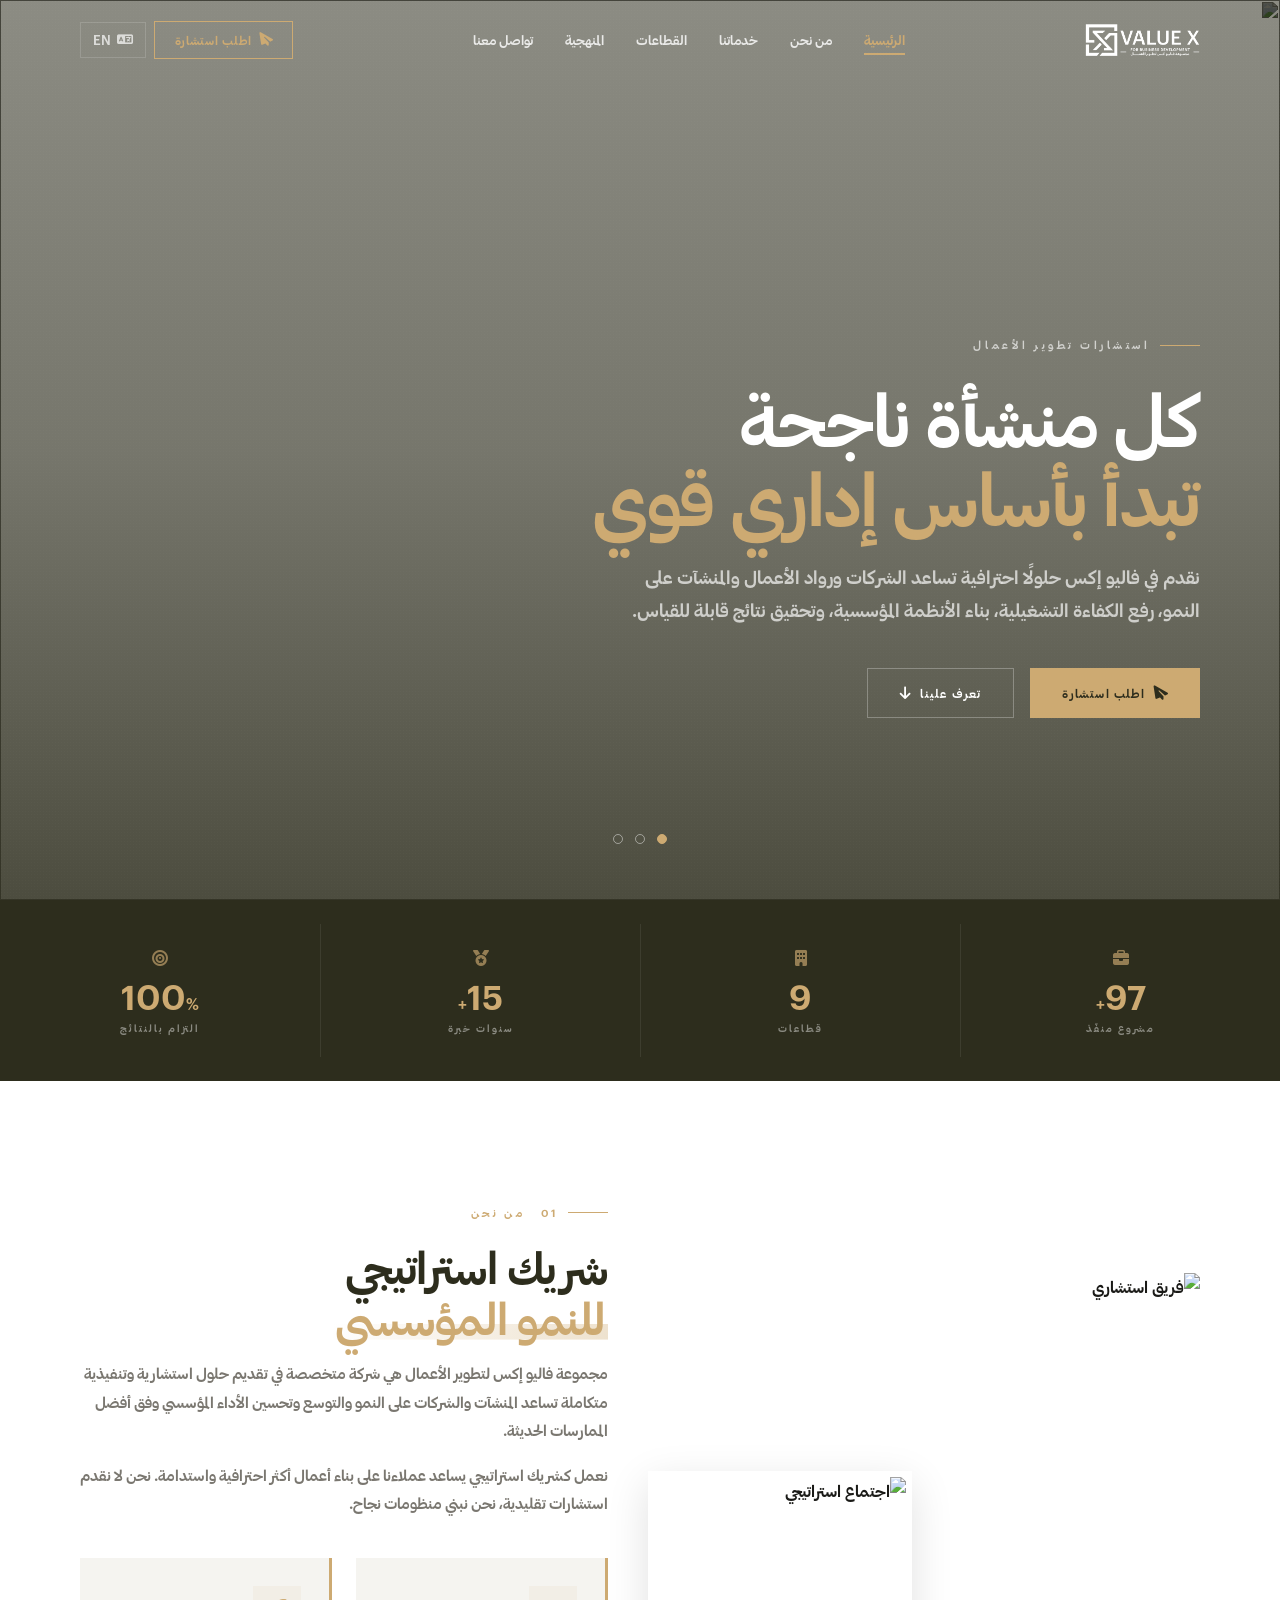
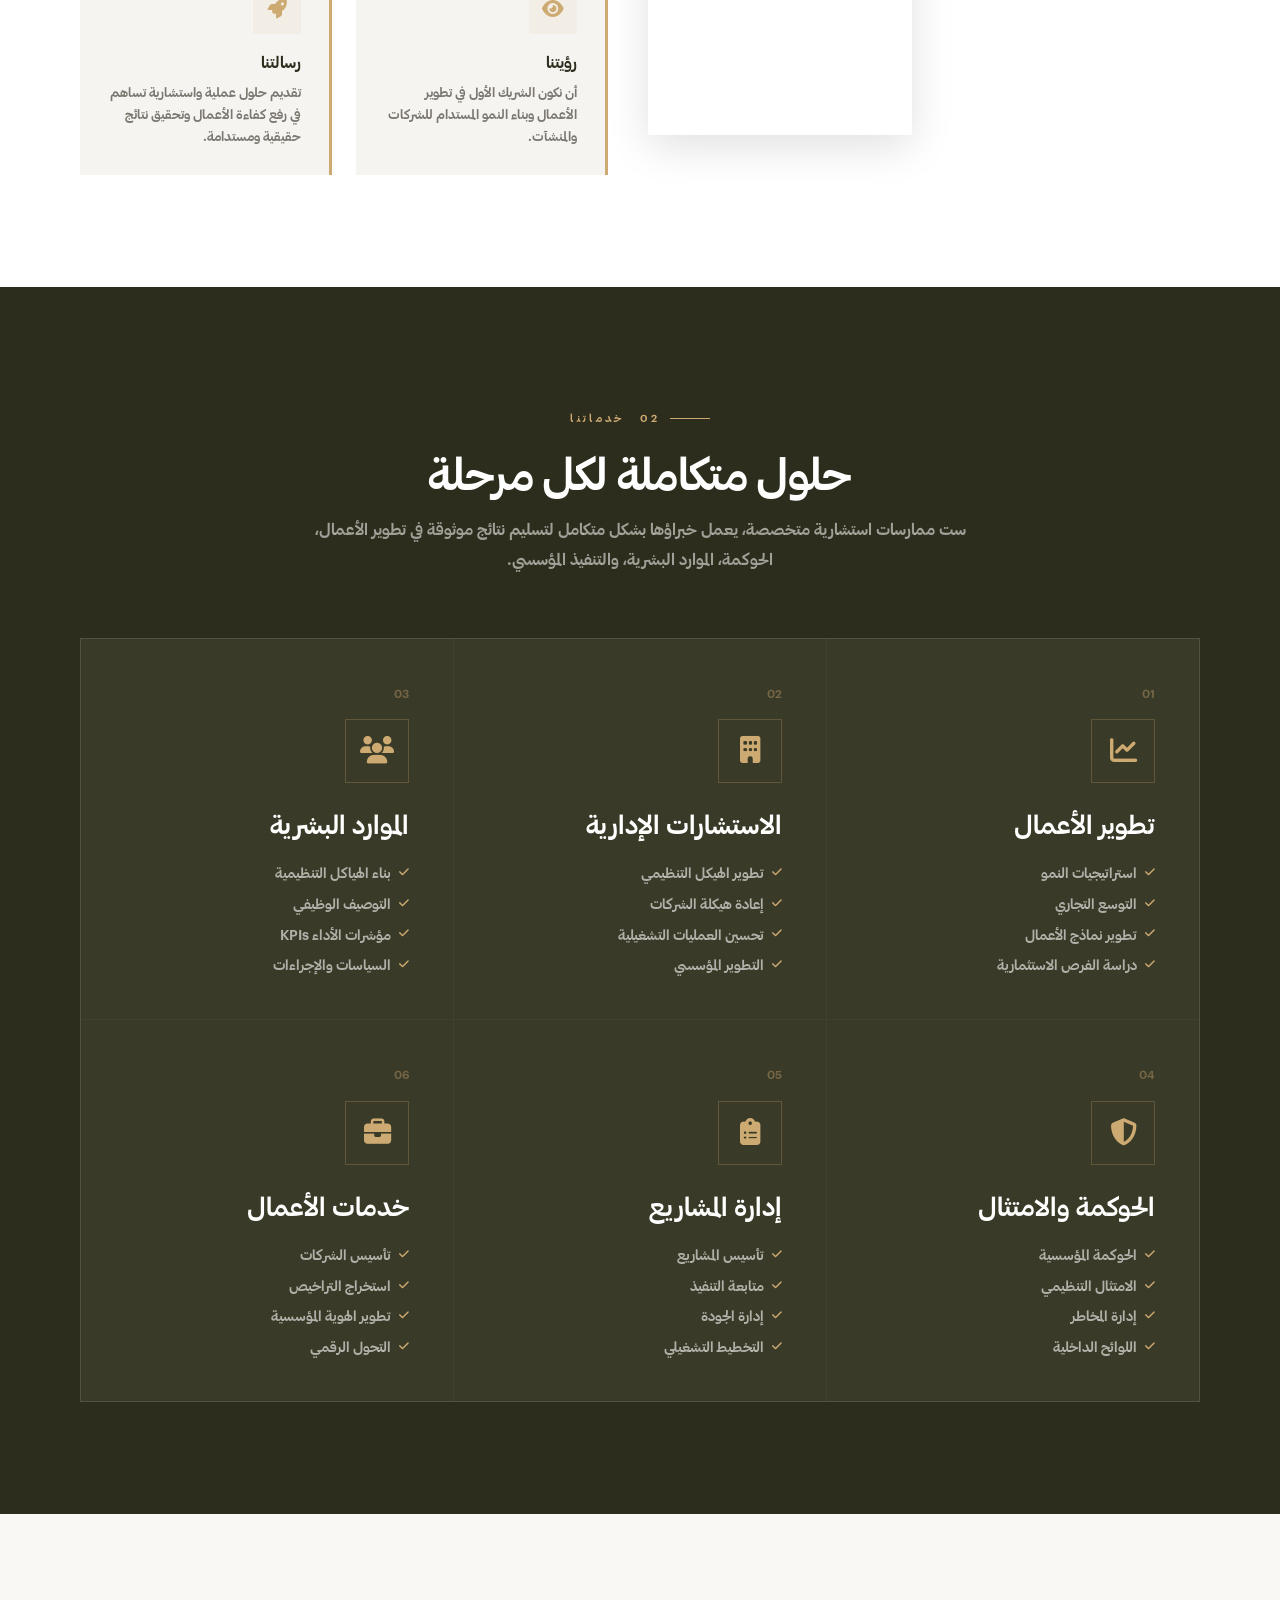
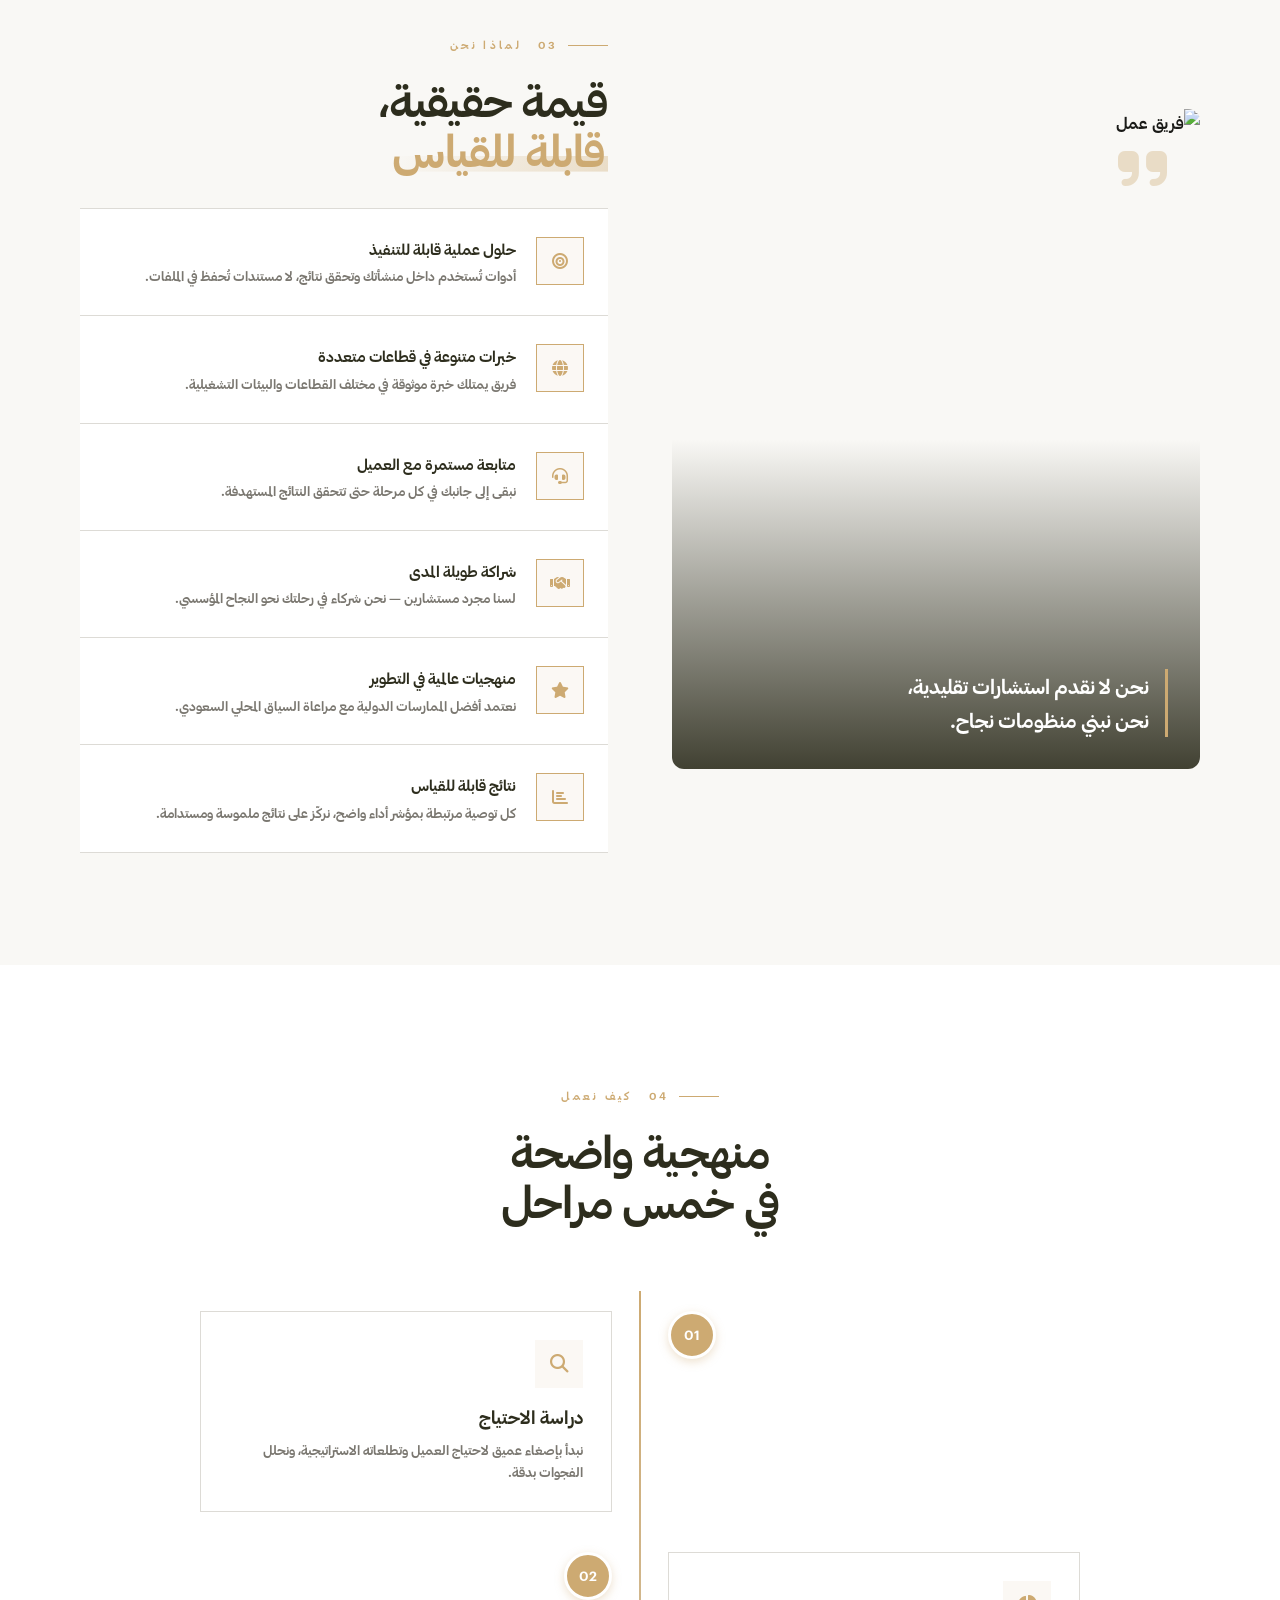
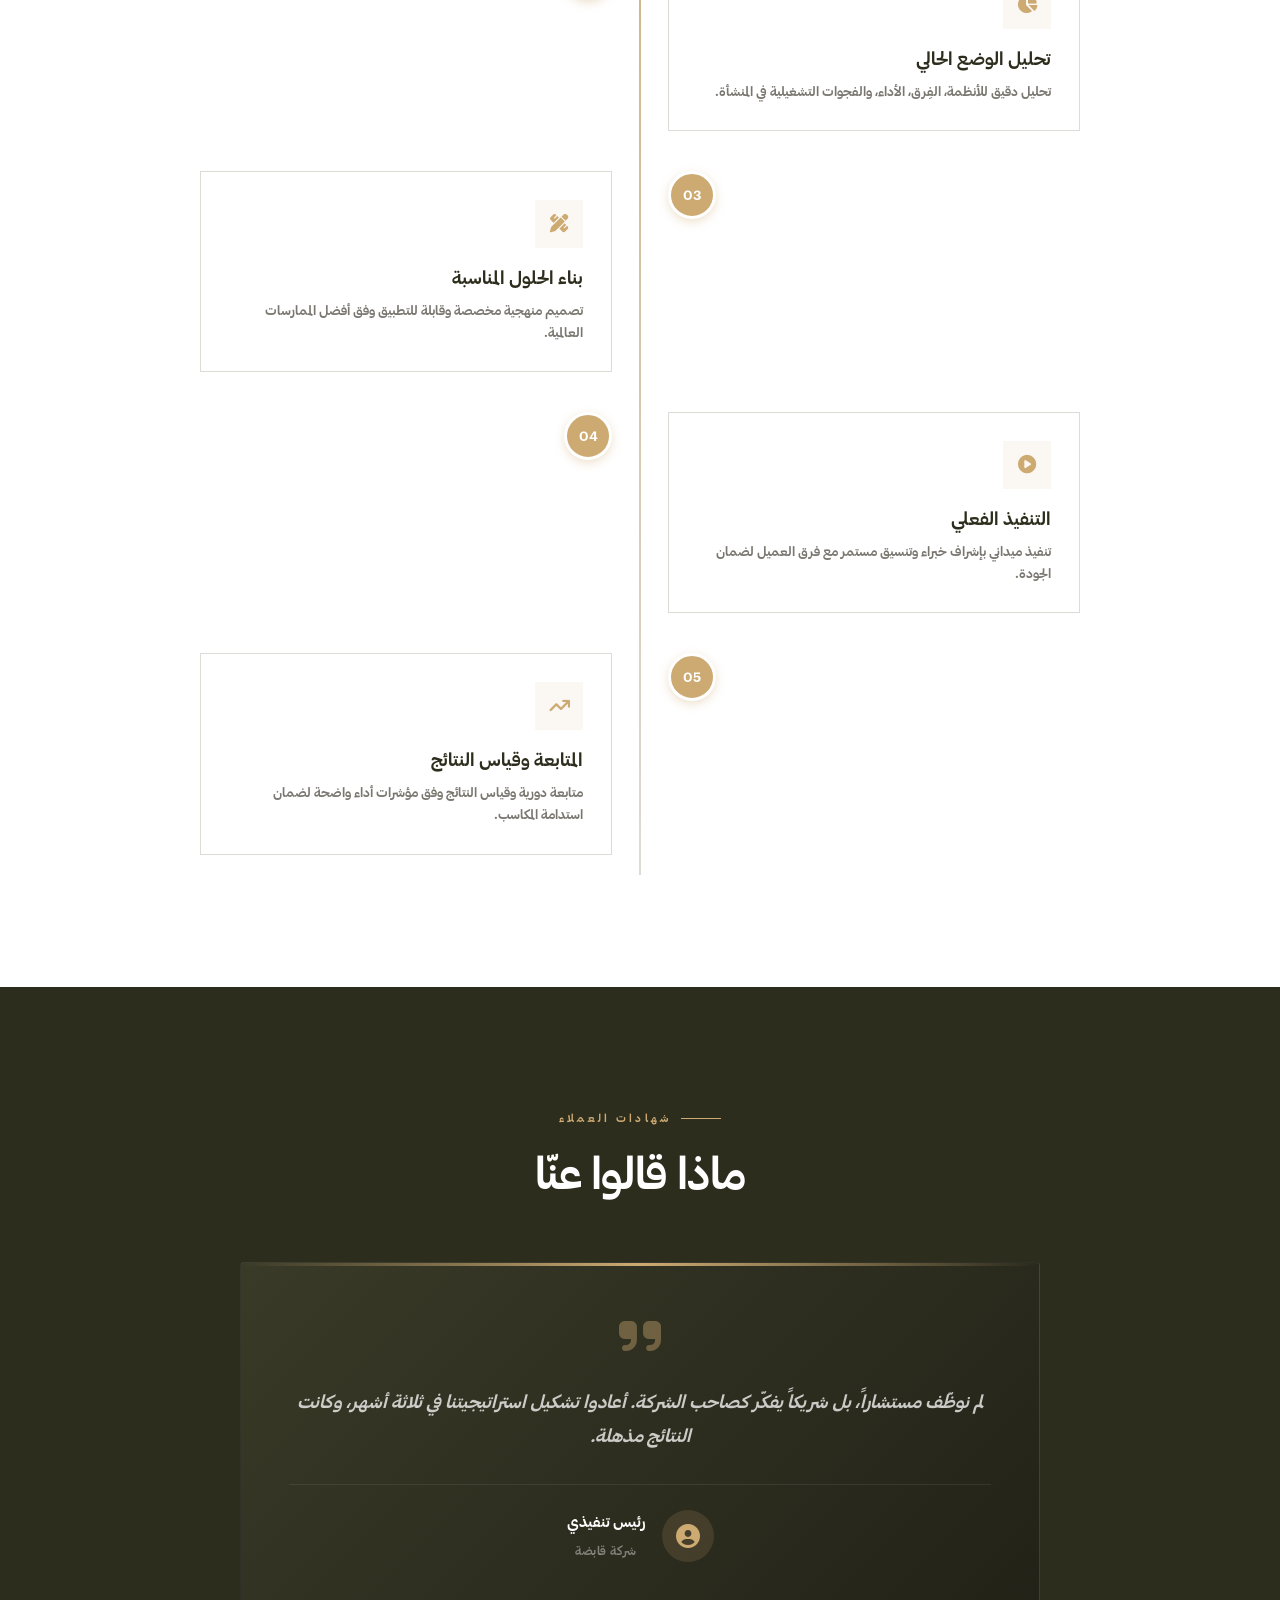
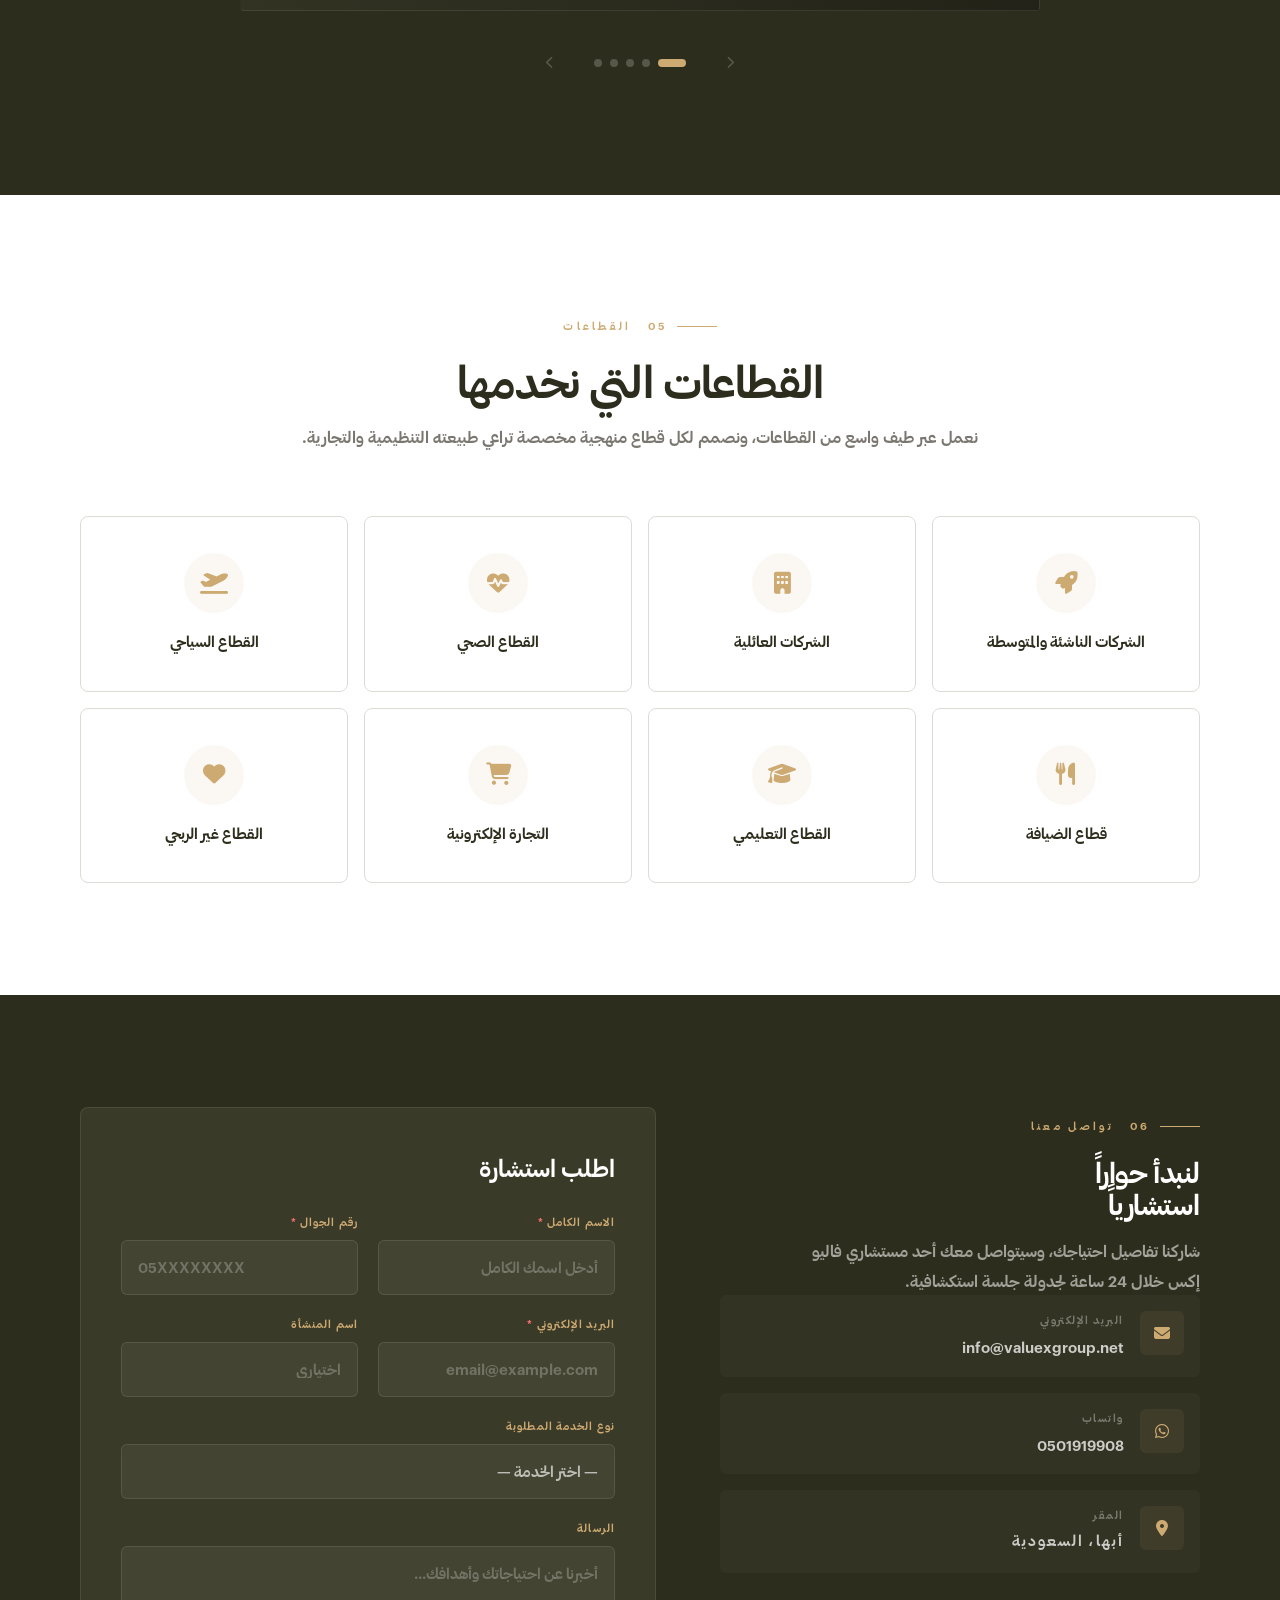
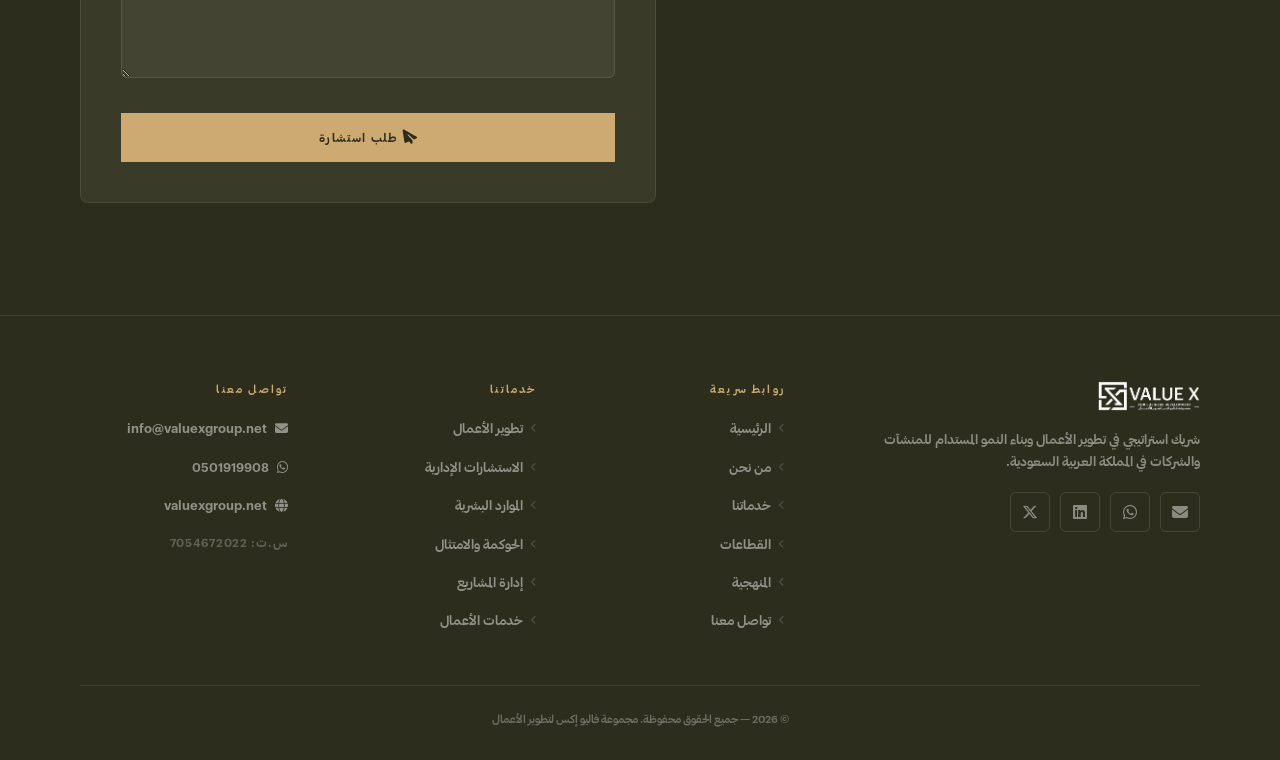
==== ar/index.html @ 78b797ca "Improve footer UI and update contact address to Abha" ====
<!DOCTYPE html>
<html lang="ar" dir="rtl">
<head>
  <meta charset="UTF-8" />
  <meta name="viewport" content="width=device-width, initial-scale=1.0" />
  <title>مجموعة فاليو إكس لتطوير الأعمال | VALUE X GROUP</title>
  <meta name="description" content="مجموعة فاليو إكس لتطوير الأعمال — شريك استراتيجي في تطوير الأعمال وبناء النمو المستدام للمنشآت والشركات في المملكة العربية السعودية." />

  <!-- Adobe Fonts — Graphik Arabic (استبدل بالرابط الخاص بك من fonts.adobe.com) -->
  <link rel="preconnect" href="https://fonts.googleapis.com" />
  <link rel="preconnect" href="https://fonts.gstatic.com" crossorigin />
  <link href="https://fonts.googleapis.com/css2?family=Cairo:wght@400;500;600;700;800;900&family=Tajawal:wght@300;400;500;700&family=Cormorant+Garamond:ital,wght@0,400;0,500;0,600;1,400;1,500&family=Inter:wght@300;400;500;600&display=swap" rel="stylesheet" />

  <!-- Font Awesome 6 -->
  <link rel="stylesheet" href="https://cdnjs.cloudflare.com/ajax/libs/font-awesome/6.5.1/css/all.min.css" />

  <link rel="stylesheet" href="../assets/style/style.css" />
</head>
<body>

  <!-- NAVBAR -->
  <header class="nav" id="nav">
    <div class="nav-inner">
      <a href="#hero" class="nav-logo">
        <img class="logo-white" src="../assets/img/logo/value-x-group-logo-white.png" alt="Value X Group" />
        <img class="logo-color" src="../assets/img/logo/value-x-group-logo.png" alt="Value X Group" />
      </a>
      <nav class="nav-menu">
        <a href="#hero" class="nav-link active">الرئيسية</a>
        <a href="#about" class="nav-link">من نحن</a>
        <a href="#services" class="nav-link">خدماتنا</a>
        <a href="#expertise" class="nav-link">القطاعات</a>
        <a href="#approach" class="nav-link">المنهجية</a>
        <a href="#contact" class="nav-link">تواصل معنا</a>
      </nav>
      <div class="nav-end">
        <a href="#contact" class="nav-cta"><i class="fa-solid fa-paper-plane"></i> اطلب استشارة</a>
        <a href="../en/index.html" class="nav-icon" title="English"><i class="fa-solid fa-language"></i> EN</a>
        <button class="nav-toggle" id="navToggle" aria-label="القائمة"><i class="fa-solid fa-bars"></i></button>
      </div>
    </div>
    <div class="nav-mobile" id="navMobile">
      <div class="nav-mobile-inner">
        <a href="#hero" class="nav-mlink">الرئيسية</a>
        <a href="#about" class="nav-mlink">من نحن</a>
        <a href="#services" class="nav-mlink">خدماتنا</a>
        <a href="#expertise" class="nav-mlink">القطاعات</a>
        <a href="#approach" class="nav-mlink">المنهجية</a>
        <a href="#contact" class="nav-mlink">تواصل معنا</a>
        <a href="#contact" class="nav-mcta">اطلب استشارة</a>
        <a href="../en/index.html" class="nav-mcta" style="background:var(--gold);color:var(--green);">English</a>
      </div>
    </div>
  </header>

  <!-- HERO -->
  <section class="hero" id="hero">
    <div class="hero-bg">
      <div class="hero-bg-img active"><img src="https://images.unsplash.com/photo-1486406146926-c627a92ad1ab?w=1920&q=85&auto=format&fit=crop" alt="" /></div>
      <div class="hero-bg-img"><img src="https://images.unsplash.com/photo-1454165804606-c3d57bc86b40?w=1920&q=85&auto=format&fit=crop" alt="" /></div>
      <div class="hero-bg-img"><img src="https://images.unsplash.com/photo-1542744173-8e7e53415bb0?w=1920&q=85&auto=format&fit=crop" alt="" /></div>
    </div>
    <div class="hero-mask"></div>
    <div class="hero-grain"></div>

    <div class="hero-body">
      <div class="hero-slide active">
        <span class="hero-kicker">استشارات تطوير الأعمال</span>
        <h1 class="hero-title"><span class="block">كل منشأة ناجحة</span><em>تبدأ بأساس إداري قوي</em></h1>
        <p class="hero-desc">نقدم في فاليو إكس حلولًا احترافية تساعد الشركات ورواد الأعمال والمنشآت على النمو، رفع الكفاءة التشغيلية، بناء الأنظمة المؤسسية، وتحقيق نتائج قابلة للقياس.</p>
        <div class="hero-actions">
          <a href="#contact" class="btn btn-gold"><i class="fa-solid fa-paper-plane"></i> اطلب استشارة</a>
          <a href="#about" class="btn btn-line">تعرف علينا <i class="fa-solid fa-arrow-down"></i></a>
        </div>
      </div>
      <div class="hero-slide">
        <span class="hero-kicker">الاستشارات الإدارية</span>
        <h1 class="hero-title"><span class="block">من التأسيس إلى التشغيل</span><em>إلى النمو المستدام</em></h1>
        <p class="hero-desc">نعمل كشريك استراتيجي يساعد عملاءنا على بناء أعمال أكثر احترافية واستدامة. نحن لا نقدم استشارات تقليدية، نحن نبني منظومات نجاح.</p>
        <div class="hero-actions">
          <a href="#services" class="btn btn-gold"><i class="fa-solid fa-paper-plane"></i> خدماتنا</a>
          <a href="#about" class="btn btn-line">لماذا فاليو إكس <i class="fa-solid fa-arrow-down"></i></a>
        </div>
      </div>
      <div class="hero-slide">
        <span class="hero-kicker">الحوكمة والتطوير المؤسسي</span>
        <h1 class="hero-title"><span class="block">قيمنا ليست شعارات</span><em>بل مبادئ نطبقها في كل مشروع</em></h1>
        <p class="hero-desc">ست ممارسات استشارية متخصصة، يعمل خبراؤها بشكل متكامل لتسليم نتائج موثوقة في تطوير الأعمال، الحوكمة، الموارد البشرية، والتنفيذ المؤسسي.</p>
        <div class="hero-actions">
          <a href="#contact" class="btn btn-gold"><i class="fa-solid fa-paper-plane"></i> ابدأ رحلتك</a>
          <a href="#expertise" class="btn btn-line">القطاعات <i class="fa-solid fa-arrow-down"></i></a>
        </div>
      </div>
    </div>

    <div class="hero-pips">
      <button class="hero-pip active" data-to="0" aria-label="الشريحة ١"></button>
      <button class="hero-pip" data-to="1" aria-label="الشريحة ٢"></button>
      <button class="hero-pip" data-to="2" aria-label="الشريحة ٣"></button>
    </div>

  </section>

  <!-- HERO STATS -->
  <div class="hero-stats">
    <div class="hero-stat">
      <div class="hstat-icon"><i class="fa-solid fa-briefcase"></i></div>
      <div class="hstat-num"><span class="count-up" data-target="120">0</span><small>+</small></div>
      <div class="hstat-label">مشروع منفّذ</div>
    </div>
    <div class="hero-stat">
      <div class="hstat-icon"><i class="fa-solid fa-building"></i></div>
      <div class="hstat-num"><span class="count-up" data-target="9">0</span></div>
      <div class="hstat-label">قطاعات</div>
    </div>
    <div class="hero-stat">
      <div class="hstat-icon"><i class="fa-solid fa-medal"></i></div>
      <div class="hstat-num"><span class="count-up" data-target="15">0</span><small>+</small></div>
      <div class="hstat-label">سنوات خبرة</div>
    </div>
    <div class="hero-stat">
      <div class="hstat-icon"><i class="fa-solid fa-bullseye"></i></div>
      <div class="hstat-num">100<small>%</small></div>
      <div class="hstat-label">التزام بالنتائج</div>
    </div>
  </div>

  <!-- ABOUT -->
  <section class="sec" id="about">
    <div class="wrap">
      <div class="about-grid">
        <div class="about-media" data-reveal>
          <div class="about-img-lg">
            <img src="https://images.unsplash.com/photo-1556761175-5973dc0f32e7?w=900&q=85&auto=format&fit=crop" alt="فريق استشاري" loading="lazy" />
          </div>
          <div class="about-img-sm">
            <img src="https://images.unsplash.com/photo-1600880292089-90a7e086ee0c?w=500&q=85&auto=format&fit=crop" alt="اجتماع استراتيجي" loading="lazy" />
          </div>
        </div>
        <div class="about-text" data-reveal>
          <p class="s-kicker">01 &nbsp; من نحن</p>
          <h2 class="s-head">شريك استراتيجي<br /><span class="gold-hl">للنمو المؤسسي</span></h2>
          <p class="t-lead">مجموعة فاليو إكس لتطوير الأعمال هي شركة متخصصة في تقديم حلول استشارية وتنفيذية متكاملة تساعد المنشآت والشركات على النمو والتوسع وتحسين الأداء المؤسسي وفق أفضل الممارسات الحديثة.</p>
          <p class="t-lead">نعمل كشريك استراتيجي يساعد عملاءنا على بناء أعمال أكثر احترافية واستدامة. نحن لا نقدم استشارات تقليدية، نحن نبني منظومات نجاح.</p>

          <div class="vm-grid">
            <div class="vm-card" data-reveal>
              <div class="vm-icon"><i class="fa-solid fa-eye"></i></div>
              <h4>رؤيتنا</h4>
              <p>أن نكون الشريك الأول في تطوير الأعمال وبناء النمو المستدام للشركات والمنشآت.</p>
            </div>
            <div class="vm-card" data-reveal>
              <div class="vm-icon"><i class="fa-solid fa-rocket"></i></div>
              <h4>رسالتنا</h4>
              <p>تقديم حلول عملية واستشارية تساهم في رفع كفاءة الأعمال وتحقيق نتائج حقيقية ومستدامة.</p>
            </div>
          </div>
        </div>
      </div>
    </div>
  </section>

  <!-- SERVICES -->
  <section class="sec sec-dark" id="services">
    <div class="wrap">
      <div class="s-hdr center" data-reveal>
        <p class="s-kicker light">02 &nbsp; خدماتنا</p>
        <h2 class="s-head light">حلول متكاملة لكل مرحلة</h2>
        <p class="s-sub light">ست ممارسات استشارية متخصصة، يعمل خبراؤها بشكل متكامل لتسليم نتائج موثوقة في تطوير الأعمال، الحوكمة، الموارد البشرية، والتنفيذ المؤسسي.</p>
      </div>
      <div class="svc-grid">
        <div class="svc-card" data-reveal>
          <div class="svc-idx">01</div>
          <div class="svc-icon"><i class="fa-solid fa-chart-line"></i></div>
          <h3>تطوير الأعمال</h3>
          <ul>
            <li><i class="fa-solid fa-check"></i> استراتيجيات النمو</li>
            <li><i class="fa-solid fa-check"></i> التوسع التجاري</li>
            <li><i class="fa-solid fa-check"></i> تطوير نماذج الأعمال</li>
            <li><i class="fa-solid fa-check"></i> دراسة الفرص الاستثمارية</li>
          </ul>
        </div>
        <div class="svc-card" data-reveal>
          <div class="svc-idx">02</div>
          <div class="svc-icon"><i class="fa-solid fa-building"></i></div>
          <h3>الاستشارات الإدارية</h3>
          <ul>
            <li><i class="fa-solid fa-check"></i> تطوير الهيكل التنظيمي</li>
            <li><i class="fa-solid fa-check"></i> إعادة هيكلة الشركات</li>
            <li><i class="fa-solid fa-check"></i> تحسين العمليات التشغيلية</li>
            <li><i class="fa-solid fa-check"></i> التطوير المؤسسي</li>
          </ul>
        </div>
        <div class="svc-card" data-reveal>
          <div class="svc-idx">03</div>
          <div class="svc-icon"><i class="fa-solid fa-users"></i></div>
          <h3>الموارد البشرية</h3>
          <ul>
            <li><i class="fa-solid fa-check"></i> بناء الهياكل التنظيمية</li>
            <li><i class="fa-solid fa-check"></i> التوصيف الوظيفي</li>
            <li><i class="fa-solid fa-check"></i> مؤشرات الأداء KPIs</li>
            <li><i class="fa-solid fa-check"></i> السياسات والإجراءات</li>
          </ul>
        </div>
        <div class="svc-card" data-reveal>
          <div class="svc-idx">04</div>
          <div class="svc-icon"><i class="fa-solid fa-shield-halved"></i></div>
          <h3>الحوكمة والامتثال</h3>
          <ul>
            <li><i class="fa-solid fa-check"></i> الحوكمة المؤسسية</li>
            <li><i class="fa-solid fa-check"></i> الامتثال التنظيمي</li>
            <li><i class="fa-solid fa-check"></i> إدارة المخاطر</li>
            <li><i class="fa-solid fa-check"></i> اللوائح الداخلية</li>
          </ul>
        </div>
        <div class="svc-card" data-reveal>
          <div class="svc-idx">05</div>
          <div class="svc-icon"><i class="fa-solid fa-clipboard-list"></i></div>
          <h3>إدارة المشاريع</h3>
          <ul>
            <li><i class="fa-solid fa-check"></i> تأسيس المشاريع</li>
            <li><i class="fa-solid fa-check"></i> متابعة التنفيذ</li>
            <li><i class="fa-solid fa-check"></i> إدارة الجودة</li>
            <li><i class="fa-solid fa-check"></i> التخطيط التشغيلي</li>
          </ul>
        </div>
        <div class="svc-card" data-reveal>
          <div class="svc-idx">06</div>
          <div class="svc-icon"><i class="fa-solid fa-briefcase"></i></div>
          <h3>خدمات الأعمال</h3>
          <ul>
            <li><i class="fa-solid fa-check"></i> تأسيس الشركات</li>
            <li><i class="fa-solid fa-check"></i> استخراج التراخيص</li>
            <li><i class="fa-solid fa-check"></i> تطوير الهوية المؤسسية</li>
            <li><i class="fa-solid fa-check"></i> التحول الرقمي</li>
          </ul>
        </div>
      </div>
    </div>
  </section>

  <!-- WHY US -->
  <section class="sec sec-light" id="why">
    <div class="wrap">
      <div class="why-grid">
        <div class="why-media" data-reveal>
          <div class="why-img">
            <img src="https://images.unsplash.com/photo-1522071820081-009f0129c71c?w=900&q=85&auto=format&fit=crop" alt="فريق عمل" loading="lazy" />
            <div class="why-quote">
              <i class="fa-solid fa-quote-right"></i>
              <blockquote>نحن لا نقدم استشارات تقليدية،<br />نحن نبني منظومات نجاح.</blockquote>
            </div>
          </div>
        </div>
        <div class="why-content" data-reveal>
          <p class="s-kicker">03 &nbsp; لماذا نحن</p>
          <h2 class="s-head">قيمة حقيقية،<br /><span class="gold-hl">قابلة للقياس</span></h2>
          <div class="why-list">
            <div class="why-item" data-reveal>
              <div class="why-item-icon"><i class="fa-solid fa-bullseye"></i></div>
              <div><strong>حلول عملية قابلة للتنفيذ</strong><p>أدوات تُستخدم داخل منشأتك وتحقق نتائج، لا مستندات تُحفظ في الملفات.</p></div>
            </div>
            <div class="why-item" data-reveal>
              <div class="why-item-icon"><i class="fa-solid fa-globe"></i></div>
              <div><strong>خبرات متنوعة في قطاعات متعددة</strong><p>فريق يمتلك خبرة موثوقة في مختلف القطاعات والبيئات التشغيلية.</p></div>
            </div>
            <div class="why-item" data-reveal>
              <div class="why-item-icon"><i class="fa-solid fa-headset"></i></div>
              <div><strong>متابعة مستمرة مع العميل</strong><p>نبقى إلى جانبك في كل مرحلة حتى تتحقق النتائج المستهدفة.</p></div>
            </div>
            <div class="why-item" data-reveal>
              <div class="why-item-icon"><i class="fa-solid fa-handshake"></i></div>
              <div><strong>شراكة طويلة المدى</strong><p>لسنا مجرد مستشارين — نحن شركاء في رحلتك نحو النجاح المؤسسي.</p></div>
            </div>
            <div class="why-item" data-reveal>
              <div class="why-item-icon"><i class="fa-solid fa-star"></i></div>
              <div><strong>منهجيات عالمية في التطوير</strong><p>نعتمد أفضل الممارسات الدولية مع مراعاة السياق المحلي السعودي.</p></div>
            </div>
            <div class="why-item" data-reveal>
              <div class="why-item-icon"><i class="fa-solid fa-chart-bar"></i></div>
              <div><strong>نتائج قابلة للقياس</strong><p>كل توصية مرتبطة بمؤشر أداء واضح، نركّز على نتائج ملموسة ومستدامة.</p></div>
            </div>
          </div>
        </div>
      </div>
    </div>
  </section>

  <!-- APPROACH -->
  <section class="sec" id="approach">
    <div class="wrap">
      <div class="s-hdr center" data-reveal>
        <p class="s-kicker">04 &nbsp; كيف نعمل</p>
        <h2 class="s-head">منهجية واضحة<br />في خمس مراحل</h2>
      </div>
      <div class="appr-timeline">
        <div class="appr-line"></div>
        <div class="appr-steps">
          <div class="appr-step" data-reveal>
            <div class="appr-marker"><span>01</span></div>
            <div class="appr-card">
              <div class="appr-icon"><i class="fa-solid fa-magnifying-glass"></i></div>
              <h4>دراسة الاحتياج</h4>
              <p>نبدأ بإصغاء عميق لاحتياج العميل وتطلعاته الاستراتيجية، ونحلل الفجوات بدقة.</p>
            </div>
          </div>
          <div class="appr-step" data-reveal>
            <div class="appr-marker"><span>02</span></div>
            <div class="appr-card">
              <div class="appr-icon"><i class="fa-solid fa-chart-pie"></i></div>
              <h4>تحليل الوضع الحالي</h4>
              <p>تحليل دقيق للأنظمة، الفِرق، الأداء، والفجوات التشغيلية في المنشأة.</p>
            </div>
          </div>
          <div class="appr-step" data-reveal>
            <div class="appr-marker"><span>03</span></div>
            <div class="appr-card">
              <div class="appr-icon"><i class="fa-solid fa-pen-ruler"></i></div>
              <h4>بناء الحلول المناسبة</h4>
              <p>تصميم منهجية مخصصة وقابلة للتطبيق وفق أفضل الممارسات العالمية.</p>
            </div>
          </div>
          <div class="appr-step" data-reveal>
            <div class="appr-marker"><span>04</span></div>
            <div class="appr-card">
              <div class="appr-icon"><i class="fa-solid fa-circle-play"></i></div>
              <h4>التنفيذ الفعلي</h4>
              <p>تنفيذ ميداني بإشراف خبراء وتنسيق مستمر مع فرق العميل لضمان الجودة.</p>
            </div>
          </div>
          <div class="appr-step" data-reveal>
            <div class="appr-marker"><span>05</span></div>
            <div class="appr-card">
              <div class="appr-icon"><i class="fa-solid fa-arrow-trend-up"></i></div>
              <h4>المتابعة وقياس النتائج</h4>
              <p>متابعة دورية وقياس النتائج وفق مؤشرات أداء واضحة لضمان استدامة المكاسب.</p>
            </div>
          </div>
        </div>
      </div>
    </div>
  </section>

  <!-- TESTIMONIALS -->
  <section class="sec sec-dark" id="testimonials">
    <div class="wrap">
      <div class="s-hdr center" data-reveal>
        <p class="s-kicker light">شهادات العملاء</p>
        <h2 class="s-head light">ماذا قالوا عنّا</h2>
      </div>
      <div class="testi-carousel" data-reveal>
        <div class="testi-track">
          <div class="testi-slide active">
            <div class="testi-card">
              <div class="testi-quote"><i class="fa-solid fa-quote-right"></i></div>
              <p>لم نوظّف مستشاراً، بل شريكاً يفكّر كصاحب الشركة. أعادوا تشكيل استراتيجيتنا في ثلاثة أشهر، وكانت النتائج مذهلة.</p>
              <div class="testi-author">
                <div class="testi-avatar"><i class="fa-solid fa-circle-user"></i></div>
                <div><strong>رئيس تنفيذي</strong><span>شركة قابضة</span></div>
              </div>
            </div>
          </div>
          <div class="testi-slide">
            <div class="testi-card">
              <div class="testi-quote"><i class="fa-solid fa-quote-right"></i></div>
              <p>الانضباط المنهجي والعمق التحليلي لفاليو إكس صنعا فارقاً واضحاً في مجلس إدارتنا وجودة قراراتنا الاستراتيجية.</p>
              <div class="testi-author">
                <div class="testi-avatar"><i class="fa-solid fa-circle-user"></i></div>
                <div><strong>رئيس مجلس الإدارة</strong><span>مجموعة صناعية</span></div>
              </div>
            </div>
          </div>
          <div class="testi-slide">
            <div class="testi-card">
              <div class="testi-quote"><i class="fa-solid fa-quote-right"></i></div>
              <p>حوكمتنا الجديدة أصبحت معياراً يحتذى به في القطاع. شكراً لفريق فاليو إكس على هذا الإنجاز المؤسسي.</p>
              <div class="testi-author">
                <div class="testi-avatar"><i class="fa-solid fa-circle-user"></i></div>
                <div><strong>الرئيس التنفيذي</strong><span>مؤسسة مالية</span></div>
              </div>
            </div>
          </div>
          <div class="testi-slide">
            <div class="testi-card">
              <div class="testi-quote"><i class="fa-solid fa-quote-right"></i></div>
              <p>التحول الرقمي الذي قاده فريق فاليو إكس غيّر طريقة تعاملنا بالكامل. أصبحنا أكثر كفاءة وسرعة في اتخاذ القرارات.</p>
              <div class="testi-author">
                <div class="testi-avatar"><i class="fa-solid fa-circle-user"></i></div>
                <div><strong>مدير عام</strong><span>شركة تقنية</span></div>
              </div>
            </div>
          </div>
          <div class="testi-slide">
            <div class="testi-card">
              <div class="testi-quote"><i class="fa-solid fa-quote-right"></i></div>
              <p>فريق فاليو إكس ساعدنا في بناء الهيكل التنظيمي من الصفر. اليوم لدينا فرق عمل متكاملة ومنسقة تحقق أهدافنا.</p>
              <div class="testi-author">
                <div class="testi-avatar"><i class="fa-solid fa-circle-user"></i></div>
                <div><strong>مؤسسة</strong><span>مجموعة شركات ناشئة</span></div>
              </div>
            </div>
          </div>
        </div>
        <div class="testi-nav">
          <button class="testi-prev" aria-label="السابق"><i class="fa-solid fa-chevron-right"></i></button>
          <div class="testi-dots">
            <button class="testi-dot active" data-to="0"></button>
            <button class="testi-dot" data-to="1"></button>
            <button class="testi-dot" data-to="2"></button>
            <button class="testi-dot" data-to="3"></button>
            <button class="testi-dot" data-to="4"></button>
          </div>
          <button class="testi-next" aria-label="التالي"><i class="fa-solid fa-chevron-left"></i></button>
        </div>
      </div>
    </div>
  </section>

  <!-- SECTORS -->
  <section class="sec" id="expertise">
    <div class="wrap">
      <div class="s-hdr center" data-reveal>
        <p class="s-kicker">05 &nbsp; القطاعات</p>
        <h2 class="s-head">القطاعات التي نخدمها</h2>
        <p class="s-sub">نعمل عبر طيف واسع من القطاعات، ونصمم لكل قطاع منهجية مخصصة تراعي طبيعته التنظيمية والتجارية.</p>
      </div>
      <div class="exp-grid">
        <div class="exp-item" data-reveal><div class="exp-icon"><i class="fa-solid fa-rocket"></i></div><span class="exp-name">الشركات الناشئة والمتوسطة</span></div>
        <div class="exp-item" data-reveal><div class="exp-icon"><i class="fa-solid fa-building"></i></div><span class="exp-name">الشركات العائلية</span></div>
        <div class="exp-item" data-reveal><div class="exp-icon"><i class="fa-solid fa-heart-pulse"></i></div><span class="exp-name">القطاع الصحي</span></div>
        <div class="exp-item" data-reveal><div class="exp-icon"><i class="fa-solid fa-plane-departure"></i></div><span class="exp-name">القطاع السياحي</span></div>
        <div class="exp-item" data-reveal><div class="exp-icon"><i class="fa-solid fa-utensils"></i></div><span class="exp-name">قطاع الضيافة</span></div>
        <div class="exp-item" data-reveal><div class="exp-icon"><i class="fa-solid fa-graduation-cap"></i></div><span class="exp-name">القطاع التعليمي</span></div>
        <div class="exp-item" data-reveal><div class="exp-icon"><i class="fa-solid fa-cart-shopping"></i></div><span class="exp-name">التجارة الإلكترونية</span></div>
        <div class="exp-item" data-reveal><div class="exp-icon"><i class="fa-solid fa-heart"></i></div><span class="exp-name">القطاع غير الربحي</span></div>
      </div>
    </div>
  </section>

  <!-- CONTACT -->
  <section class="sec sec-dark" id="contact">
    <div class="wrap">
      <div class="contact-grid">
        <div class="contact-info" data-reveal>
          <p class="s-kicker light">06 &nbsp; تواصل معنا</p>
          <h2 class="s-head light sm">لنبدأ حواراً<br />استشارياً</h2>
          <p class="s-sub light" style="max-width:420px">شاركنا تفاصيل احتياجك، وسيتواصل معك أحد مستشاري فاليو إكس خلال 24 ساعة لجدولة جلسة استكشافية.</p>
          <div class="cinfo-list">
            <div class="cinfo">
              <div class="cinfo-icon"><i class="fa-solid fa-envelope"></i></div>
              <div><span>البريد الإلكتروني</span><a href="mailto:info@valuexgroup.net">info@valuexgroup.net</a></div>
            </div>
            <div class="cinfo">
              <div class="cinfo-icon"><i class="fa-brands fa-whatsapp"></i></div>
              <div><span>واتساب</span><a href="https://wa.me/966501919908">0501919908</a></div>
            </div>
            <div class="cinfo">
              <div class="cinfo-icon"><i class="fa-solid fa-location-dot"></i></div>
              <div><span>المقر</span><span>أبها، السعودية</span></div>
            </div>
          </div>
        </div>
        <div class="cform-wrap" data-reveal>
          <form class="cform" id="contactForm">
            <h3>اطلب استشارة</h3>
            <div class="cform-toast" id="formToast"></div>
            <div class="cform-row">
              <div class="cform-group">
                <label>الاسم الكامل <span class="req">*</span></label>
                <input type="text" id="fName" placeholder="أدخل اسمك الكامل" required />
              </div>
              <div class="cform-group">
                <label>رقم الجوال <span class="req">*</span></label>
                <input type="tel" id="fPhone" placeholder="05XXXXXXXX" required />
              </div>
            </div>
            <div class="cform-row">
              <div class="cform-group">
                <label>البريد الإلكتروني <span class="req">*</span></label>
                <input type="email" id="fEmail" placeholder="email@example.com" required />
              </div>
              <div class="cform-group">
                <label>اسم المنشأة</label>
                <input type="text" id="fOrg" placeholder="اختياري" />
              </div>
            </div>
            <div class="cform-group">
              <label>نوع الخدمة المطلوبة</label>
              <select id="fService">
                <option value="">— اختر الخدمة —</option>
                <option value="business-development">تطوير الأعمال</option>
                <option value="management-advisory">الاستشارات الإدارية</option>
                <option value="human-capital">الموارد البشرية</option>
                <option value="governance-compliance">الحوكمة والامتثال</option>
                <option value="project-management">إدارة المشاريع</option>
                <option value="business-services">خدمات الأعمال</option>
              </select>
            </div>
            <div class="cform-group">
              <label>الرسالة</label>
              <textarea id="fMsg" rows="4" placeholder="أخبرنا عن احتياجاتك وأهدافك..."></textarea>
            </div>
            <button type="submit" class="btn btn-gold cform-submit" id="submitBtn">
              <span class="submit-text"><i class="fa-solid fa-paper-plane"></i> طلب استشارة</span>
              <span class="submit-loader"><i class="fa-solid fa-spinner fa-spin"></i> جارٍ الإرسال…</span>
            </button>
          </form>
        </div>
      </div>
    </div>
  </section>

  <!-- FOOTER -->
  <footer class="footer">
    <div class="wrap">
      <div class="footer-grid">
        <div class="footer-brand">
          <div class="footer-logo"><img src="../assets/img/logo/value-x-group-logo-white.png" alt="Value X Group" /></div>
          <p>شريك استراتيجي في تطوير الأعمال وبناء النمو المستدام للمنشآت والشركات في المملكة العربية السعودية.</p>
          <div class="footer-social">
            <a href="mailto:info@valuexgroup.net" aria-label="Email"><i class="fa-solid fa-envelope"></i></a>
            <a href="https://wa.me/966501919908" aria-label="WhatsApp"><i class="fa-brands fa-whatsapp"></i></a>
            <a href="#" aria-label="LinkedIn"><i class="fa-brands fa-linkedin"></i></a>
            <a href="#" aria-label="X"><i class="fa-brands fa-x-twitter"></i></a>
          </div>
        </div>
        <div class="footer-links">
          <h4>روابط سريعة</h4>
          <a href="#hero"><i class="fa-solid fa-chevron-left arr"></i> الرئيسية</a>
          <a href="#about"><i class="fa-solid fa-chevron-left arr"></i> من نحن</a>
          <a href="#services"><i class="fa-solid fa-chevron-left arr"></i> خدماتنا</a>
          <a href="#expertise"><i class="fa-solid fa-chevron-left arr"></i> القطاعات</a>
          <a href="#approach"><i class="fa-solid fa-chevron-left arr"></i> المنهجية</a>
          <a href="#contact"><i class="fa-solid fa-chevron-left arr"></i> تواصل معنا</a>
        </div>
        <div class="footer-links">
          <h4>خدماتنا</h4>
          <a href="#services"><i class="fa-solid fa-chevron-left arr"></i> تطوير الأعمال</a>
          <a href="#services"><i class="fa-solid fa-chevron-left arr"></i> الاستشارات الإدارية</a>
          <a href="#services"><i class="fa-solid fa-chevron-left arr"></i> الموارد البشرية</a>
          <a href="#services"><i class="fa-solid fa-chevron-left arr"></i> الحوكمة والامتثال</a>
          <a href="#services"><i class="fa-solid fa-chevron-left arr"></i> إدارة المشاريع</a>
          <a href="#services"><i class="fa-solid fa-chevron-left arr"></i> خدمات الأعمال</a>
        </div>
        <div class="footer-links">
          <h4>تواصل معنا</h4>
          <a href="mailto:info@valuexgroup.net"><i class="fa-solid fa-envelope"></i> info@valuexgroup.net</a>
          <a href="https://wa.me/966501919908"><i class="fa-brands fa-whatsapp"></i> 0501919908</a>
          <a href="https://valuexgroup.net"><i class="fa-solid fa-globe"></i> valuexgroup.net</a>
          <span class="footer-cr">س.ت: 7054672022</span>
        </div>
      </div>
      <div class="footer-foot">
        <p>&copy; 2026 — جميع الحقوق محفوظة. مجموعة فاليو إكس لتطوير الأعمال</p>
      </div>
    </div>
  </footer>

  <script src="../assets/js/app.js"></script>
</body>
</html>
---- assets/style/style.css ----
/*
 * Value X Group — Official Brand Identity
 * Colors: Gold #CDAA72 | Dark Green #2D2D1D | White #FFFFFF | Black #000000
 * Font: Graphik Arabic (Adobe Fonts) + Inter (EN body) + Cormorant Garamond (EN display)
 * Icons: Font Awesome 6 Free
 */

@font-face {
  font-family: 'Graphik Arabic';
  src: url('../fonts/Graphik Arabic SemiBold/Graphik Arabic SemiBold.ttf') format('truetype');
  font-weight: 600;
  font-style: normal;
  font-display: swap;
}

*, *::before, *::after { box-sizing: border-box; margin: 0; padding: 0; }

:root {
  --green:    #2D2D1D;
  --green-2:  #3A3A28;
  --green-3:  #222218;
  --gold:     #CDAA72;
  --gold-hv:  #d9b87e;
  --gold-dim: rgba(205,170,114,0.08);
  --gold-dim2:rgba(205,170,114,0.14);
  --gold-fade:rgba(205,170,114,0.4);
  --white:    #FFFFFF;
  --black:    #000000;
  --ivory:    #F9F8F5;
  --gray-50:  #F5F4F0;
  --gray-100: #EDECE8;
  --gray-200: #DDDBD6;
  --gray-300: #B8B5AD;
  --gray-500: #7A7770;
  --gray-700: #4A4842;
  --gray-900: #1A1A17;
  --line:     rgba(0,0,0,0.07);
  --line-dk:  rgba(255,255,255,0.09);
  --font-display: 'Graphik Arabic', 'Cairo', sans-serif;
  --font-body:    'Graphik Arabic', 'Tajawal', sans-serif;
}

html {
  scroll-behavior: smooth;
  -webkit-font-smoothing: antialiased;
  overflow-x: clip;
}

body {
  font-family: var(--font-body);
  font-size: 1rem;
  line-height: 1.7;
  color: var(--gray-900);
  background: var(--white);
  overflow-x: clip;
  font-weight: 400;
}

a { color: inherit; text-decoration: none; }
ul { list-style: none; }
img { max-width: 100%; display: block; }
button { cursor: pointer; border: none; background: none; font: inherit; color: inherit; }
input, select, textarea { font: inherit; color: inherit; border-radius: 0; }

::selection { background: rgba(205,170,114,0.28); color: var(--green); }

/* RTL icon flip helpers */
html[dir="rtl"] .fa-arrow-up-right { transform: scaleX(-1); }
html[dir="rtl"] .fa-paper-plane { transform: scaleX(-1); }

/* ─── LAYOUT ─── */
.sec { padding: clamp(4rem, 10vw, 7rem) 0; }
.sec-dark  { background: var(--green); color: var(--white); }
.sec-light { background: var(--ivory); }

.wrap {
  width: 100%;
  max-width: 75rem;
  margin: 0 auto;
  padding: 0 1.5rem;
}
@media (min-width: 768px) { .wrap { padding: 0 2.5rem; } }

/* ─── TYPOGRAPHY ─── */
.s-head {
  font-family: var(--font-display);
  font-size: clamp(1.75rem, 4vw, 2.75rem);
  font-weight: 800;
  line-height: 1.15;
  color: var(--green);
  letter-spacing: -0.015em;
  margin-bottom: 1rem;
}
.s-head.light { color: var(--white); }
.s-head.sm { font-size: clamp(1.4rem, 2.5vw, 1.75rem); }

.s-kicker {
  display: inline-flex;
  align-items: center;
  gap: 0.6rem;
  font-size: 0.6875rem;
  letter-spacing: 0.3em;
  text-transform: uppercase;
  color: var(--gold);
  font-weight: 600;
  margin-bottom: 1.25rem;
}
.s-kicker::before {
  content: '';
  display: inline-block;
  width: 2.5rem;
  height: 1px;
  background: var(--gold);
}
.s-kicker.light { color: var(--gold); }

.s-sub {
  margin-top: 1rem;
  font-size: 1rem;
  color: var(--gray-500);
  line-height: 1.85;
  max-width: 680px;
}
.s-sub.light { color: rgba(255,255,255,0.55); }

.s-hdr { margin-bottom: clamp(2.5rem, 6vw, 4rem); }
.s-hdr.center { text-align: center; margin-left: auto; margin-right: auto; }
.s-hdr.center .s-sub { margin-left: auto; margin-right: auto; }

.gold-hl {
  color: var(--gold);
  font-style: normal;
  background: linear-gradient(120deg, transparent 0%, rgba(205,170,114,0.35) 100%);
  background-repeat: no-repeat;
  background-size: 100% 30%;
  background-position: 0 88%;
  padding: 0 0.06em;
}

/* ─── HERO ─── */
.hero {
  position: relative; min-height: 100dvh;
  display: flex; flex-direction: column;
  align-items: center; justify-content: center;
  overflow: hidden; color: var(--white);
}

.hero-bg { position: absolute; inset: 0; }
.hero-bg-img { position: absolute; inset: 0; opacity: 0; transition: opacity 1.4s ease; }
.hero-bg-img.active { opacity: 1; }
.hero-bg-img img { width: 100%; height: 100%; object-fit: cover; filter: brightness(0.5); }

.hero-mask {
  position: absolute; inset: 0;
  background: linear-gradient(180deg, rgba(45,45,29,0.55), rgba(45,45,29,0.65) 50%, rgba(45,45,29,0.85));
}

.hero-grain {
  position: absolute; inset: 0; pointer-events: none; opacity: 0.4;
  background-image: radial-gradient(rgba(255,255,255,0.04) 1px, transparent 1px);
  background-size: 3px 3px;
}

.hero-body {
  position: relative; z-index: 2; width: 100%;
  max-width: 75rem; padding: 0 1.5rem; padding-top: 8rem;
}
@media (min-width: 768px) { .hero-body { padding: 0 2.5rem; padding-top: 9rem; } }

.hero-slide {
  display: none; opacity: 0; transform: translateY(18px);
  transition: opacity 0.9s ease, transform 0.9s ease;
}
.hero-slide.active { display: block; opacity: 1; transform: translateY(0); }

.hero-kicker {
  display: inline-flex; align-items: center; gap: 0.6rem;
  font-size: 0.6875rem; letter-spacing: 0.32em;
  text-transform: uppercase; color: rgba(255,255,255,0.65);
  margin-bottom: 1.5rem;
}
.hero-kicker::before { content: ''; display: inline-block; width: 2.5rem; height: 1px; background: var(--gold); }

.hero-title {
  font-family: var(--font-display);
  font-size: clamp(2.2rem, 6vw, 4.5rem);
  font-weight: 800; line-height: 1.1;
  letter-spacing: -0.015em; max-width: 56rem; margin-bottom: 1.5rem;
}
.hero-title .block { display: block; }
.hero-title em { font-style: normal; color: var(--gold); }

.hero-desc {
  font-size: clamp(0.9375rem, 1.6vw, 1.125rem);
  color: rgba(255,255,255,0.68); line-height: 1.85;
  max-width: 36rem; margin-bottom: 2.5rem;
}

.hero-actions { display: flex; flex-wrap: wrap; gap: 1rem; }

.hero-pips {
  position: absolute; bottom: 3.5rem; left: 50%;
  transform: translateX(-50%); z-index: 3;
  display: flex; gap: 0.75rem;
}
@media (max-width: 767px) { .hero-pips { bottom: 2.5rem; } }

.hero-pip {
  width: 10px; height: 10px; border-radius: 50%;
  border: 1.5px solid rgba(255,255,255,0.45);
  transition: background 0.3s, border-color 0.3s;
}
.hero-pip.active { background: var(--gold); border-color: var(--gold); }

.hero-stats {
  display: grid; grid-template-columns: repeat(4,1fr);
  background: var(--green);
  width: 100%;
  padding: 1.5rem 0;
}
@media (max-width: 639px) { .hero-stats { grid-template-columns: repeat(2,1fr); } }

.hero-stat {
  padding: 1.25rem 1rem; text-align: center;
  border-left: 1px solid rgba(255,255,255,0.08);
}
[lang="en"] .hero-stat { border-left: none; border-right: 1px solid rgba(255,255,255,0.06); }
.hero-stat:last-child { border-left: none; border-right: none; }
@media (max-width: 639px) {
  .hero-stat:nth-child(2) { border-left: none; border-right: none; }
  .hero-stat:nth-child(1), .hero-stat:nth-child(2) { border-bottom: 1px solid rgba(255,255,255,0.06); }
}

.hstat-num {
  font-family: var(--font-display);
  font-size: 1.75rem; font-weight: 800;
  color: var(--gold); line-height: 1.1;
}
@media (min-width: 768px) { .hstat-num { font-size: 2.25rem; } }
.hstat-num small { font-size: 1rem; color: var(--gold); }

.hstat-label {
  font-size: 0.625rem; letter-spacing: 0.2em;
  text-transform: uppercase; color: rgba(255,255,255,0.45);
  margin-top: 0.25rem;
}

.hstat-icon {
  font-size: 1rem;
  color: var(--gold);
  margin-bottom: 0.35rem;
  opacity: 0.65;
}

/* ─── NAV ─── */
.nav {
  position: fixed; top: 0; left: 0; right: 0; z-index: 100;
  height: 5rem;
  transition: background 0.45s ease, box-shadow 0.45s ease;
}
.nav.on {
  background: rgba(255,255,255,0.96);
  backdrop-filter: blur(14px);
  -webkit-backdrop-filter: blur(14px);
  box-shadow: 0 1px 0 rgba(0,0,0,0.05);
}

.nav-inner {
  height: 100%; max-width: 75rem; margin: 0 auto;
  padding: 0 1.5rem;
  display: flex; align-items: center; justify-content: space-between;
}
@media (min-width: 768px) { .nav-inner { padding: 0 2.5rem; } }

.nav-logo { display: flex; align-items: center; }
.nav-logo img { height: 2.25rem; width: auto; }

.nav-logo .logo-white,
.nav-logo .logo-color { transition: opacity 0.3s; }
.nav.on .nav-logo .logo-white { display: none; }
.nav.on .nav-logo .logo-color { display: block; }
.nav:not(.on) .nav-logo .logo-color { display: none; }
.nav:not(.on) .nav-logo .logo-white { display: block; }

.nav-menu { display: none; gap: 2rem; }
@media (min-width: 1024px) { .nav-menu { display: flex; } }

.nav-link {
  font-size: 0.8125rem; color: rgba(255,255,255,0.82);
  position: relative; padding: 0.25rem 0; transition: color 0.3s;
}
.nav-link::after {
  content: ''; position: absolute; bottom: 0; right: 0;
  width: 0; height: 2px; background: var(--gold);
  transition: width 0.3s ease;
}
[lang="en"] .nav-link::after { left: 0; right: auto; }
.nav-link:hover::after, .nav-link.active::after { width: 100%; }
.nav-link:hover, .nav-link.active { color: var(--gold); }
.nav.on .nav-link { color: var(--green); }
.nav.on .nav-link:hover, .nav.on .nav-link.active { color: var(--gold); }

.nav-end { display: flex; align-items: center; gap: 0.5rem; }

.nav-icon {
  height: 2.25rem;
  display: flex; align-items: center; justify-content: center; gap: 0.35rem;
  color: rgba(255,255,255,0.7); font-size: 0.8125rem; font-weight: 500;
  border: 1px solid rgba(255,255,255,0.15);
  padding: 0 0.75rem;
  transition: all 0.3s;
}
.nav-icon:hover { border-color: var(--gold); color: var(--gold); }
.nav.on .nav-icon { color: var(--green); border-color: rgba(0,0,0,0.12); }
.nav.on .nav-icon:hover { border-color: var(--gold); color: var(--gold); }

.nav-cta {
  padding: 0.5rem 1.25rem; border: 1px solid var(--gold);
  color: var(--gold); font-size: 0.75rem; font-weight: 500;
  letter-spacing: 0.06em; transition: all 0.3s;
  display: none;
}
@media (min-width: 640px) { .nav-cta { display: inline-flex; align-items: center; gap: 0.4rem; } }
.nav-cta:hover { background: var(--gold); color: var(--green); }
.nav.on .nav-cta { border-color: var(--green); color: var(--green); }
.nav.on .nav-cta:hover { background: var(--green); color: var(--white); }
.nav-cta i { font-size: 0.85rem; }

.nav-toggle {
  width: 2.5rem; height: 2.5rem;
  display: flex; align-items: center; justify-content: center;
  color: var(--gold); font-size: 1.35rem;
}
.nav.on .nav-toggle { color: var(--green); }
@media (min-width: 1024px) { .nav-toggle { display: none; } }

.nav-mobile {
  display: none; position: absolute; top: 5rem; left: 0; right: 0;
  background: rgba(255,255,255,0.98); backdrop-filter: blur(20px);
  border-top: 1px solid var(--line);
  box-shadow: 0 24px 48px rgba(0,0,0,0.07);
}
.nav-mobile.open { display: block; }
.nav-mobile-inner { padding: 1.75rem 1.5rem; display: flex; flex-direction: column; gap: 0.5rem; }
.nav-mlink { display: block; padding: 0.65rem 0; font-size: 1rem; color: var(--green); border-bottom: 1px solid var(--line); }
.nav-mcta {
  display: inline-block; margin-top: 0.75rem;
  padding: 0.75rem 1.75rem; background: var(--green);
  color: var(--white); font-size: 0.8125rem;
  font-weight: 600; letter-spacing: 0.06em; text-align: center;
}

/* ─── BUTTONS ─── */
.btn {
  display: inline-flex; align-items: center; gap: 0.5rem;
  padding: 0.875rem 2rem; font-size: 0.75rem; font-weight: 600;
  letter-spacing: 0.1em; text-transform: uppercase;
  transition: all 0.3s ease;
}
.btn:active { transform: scale(0.97); }
.btn i { font-size: 0.9rem; transition: transform 0.3s; }

.btn-gold { background: var(--gold); color: var(--green); }
.btn-gold:hover { background: var(--gold-hv); }
.btn-gold:hover i { transform: translate(2px, -2px); }

.btn-line { border: 1px solid rgba(255,255,255,0.28); color: var(--white); }
.btn-line:hover { border-color: var(--gold); color: var(--gold); }

/* ─── ABOUT ─── */
.about-grid { display: grid; gap: clamp(2.5rem, 6vw, 4rem); }
@media (min-width: 1024px) { .about-grid { grid-template-columns: 1fr 1fr; align-items: center; } }

.about-media { position: relative; }
.about-img-lg { aspect-ratio: 5/4; overflow: hidden; border-radius: 2px; }
.about-img-lg img { width: 100%; height: 100%; object-fit: cover; transition: transform 0.7s ease; }
.about-img-lg:hover img { transform: scale(1.04); }

.about-img-sm {
  position: absolute; bottom: -2.5rem; left: -1.5rem;
  width: 50%; aspect-ratio: 1/1;
  border: 6px solid var(--white); overflow: hidden;
  box-shadow: 0 12px 40px rgba(0,0,0,0.12);
}
[lang="en"] .about-img-sm { left: auto; right: -1.5rem; }
.about-img-sm img { width: 100%; height: 100%; object-fit: cover; }

.about-tag {
  position: absolute; bottom: -1.5rem;
  background: var(--gold);
  padding: 0.75rem 2rem;
  font-family: var(--font-display); font-size: 0.8125rem; font-weight: 600;
  color: var(--green);
  letter-spacing: 0.2em;
  box-shadow: 0 6px 20px rgba(205,170,114,0.35);
}
.about-tag span { font-weight: 800; }
[lang="ar"] .about-tag { right: 0; }
[lang="en"] .about-tag { left: 0; }

.t-lead {
  font-size: 0.9375rem; line-height: 1.9;
  color: var(--gray-500); margin-bottom: 1rem;
  max-width: 560px;
}

.vm-grid { display: grid; grid-template-columns: 1fr 1fr; gap: 1.5rem; margin-top: 2.5rem; }
@media (max-width: 479px) { .vm-grid { grid-template-columns: 1fr; } }

.vm-card {
  padding: 1.75rem; background: var(--gray-50);
  border-left: 3px solid var(--gold);
  transition: all 0.3s ease;
}
[lang="en"] .vm-card { border-left: 3px solid var(--gold); }
[lang="ar"] .vm-card { border-left: none; border-right: 3px solid var(--gold); }
.vm-card:hover { background: var(--white); box-shadow: 0 4px 16px rgba(0,0,0,0.05); }

.vm-icon {
  width: 3rem; height: 3rem;
  background: var(--gold-dim);
  display: flex; align-items: center; justify-content: center;
  color: var(--gold); font-size: 1.2rem;
  margin-bottom: 0.875rem;
  flex-shrink: 0;
}
.vm-card h4 {
  font-size: 1rem; color: var(--green); margin-bottom: 0.35rem;
  font-family: var(--font-display); font-weight: 700;
}
.vm-card p { font-size: 0.8125rem; color: var(--gray-500); line-height: 1.7; }

/* ─── SERVICES ─── */
.svc-grid { display: grid; gap: 1px; background: var(--line-dk); border: 1px solid var(--line-dk); }
@media (min-width: 640px) { .svc-grid { grid-template-columns: repeat(2,1fr); } }
@media (min-width: 1024px) { .svc-grid { grid-template-columns: repeat(3,1fr); } }

.svc-card {
  background: var(--green-2); padding: 2.75rem;
  position: relative; overflow: hidden;
  transition: background 0.45s;
}
.svc-card:hover { background: var(--green-3); }

.svc-idx {
  font-family: var(--font-display); font-size: 0.75rem; font-weight: 700;
  color: var(--gold-fade); margin-bottom: 1rem;
}

.svc-icon {
  width: 4rem; height: 4rem;
  border: 1px solid rgba(205,170,114,0.25);
  display: flex; align-items: center; justify-content: center;
  color: var(--gold); font-size: 1.7rem;
  margin-bottom: 1.25rem;
  transition: all 0.35s;
}
.svc-card:hover .svc-icon { background: var(--gold-dim2); border-color: var(--gold); }

.svc-card h3 {
  font-family: var(--font-display); font-size: 1.6rem; font-weight: 700;
  margin-bottom: 1rem; color: var(--white);
}

.svc-card ul { display: flex; flex-direction: column; gap: 0.6rem; }
.svc-card li {
  display: flex; align-items: flex-start; gap: 0.5rem;
  font-size: 0.875rem; color: rgba(255,255,255,0.6); line-height: 1.5;
}
.svc-card li i { color: var(--gold); font-size: 0.7rem; margin-top: 0.3rem; flex-shrink: 0; }

/* ─── WHY US ─── */
.why-grid { display: grid; gap: clamp(2.5rem, 6vw, 4rem); }
@media (min-width: 1024px) { .why-grid { grid-template-columns: 1fr 1fr; align-items: center; } }

.why-img { position: relative; aspect-ratio: 4/5; overflow: hidden; border-radius: 12px; }
.why-img img { width: 100%; height: 100%; object-fit: cover; }
.why-quote {
  position: absolute; inset: 0;
  background: linear-gradient(0deg, rgba(45,45,29,0.9), transparent 50%);
  display: flex; flex-direction: column;
  align-items: flex-start; justify-content: flex-end;
  padding: 2rem;
}
.why-quote i {
  position: absolute; top: 2rem; right: 2rem;
  font-size: 3.5rem; color: var(--gold); opacity: 0.35;
}
.why-quote blockquote {
  font-family: var(--font-display);
  font-size: 1.25rem; font-weight: 700;
  color: var(--white); line-height: 1.7;
  max-width: 22rem;
}
[lang="ar"] .why-quote blockquote { border-right: 3px solid var(--gold); padding-right: 1rem; }
[lang="en"] .why-quote blockquote { border-left: 3px solid var(--gold); padding-left: 1rem; }

.why-list { display: grid; gap: 0; margin-top: 2rem; }

.why-item {
  display: flex; gap: 1.25rem; padding: 1.75rem 1.5rem;
  background: var(--white);
  border-bottom: 1px solid var(--gray-200);
  transition: all 0.3s ease;
}
.why-item:first-child { border-top: 1px solid var(--gray-200); }
.why-item:hover { background: var(--gray-50); }

.why-item-icon {
  width: 3rem; height: 3rem;
  border: 1.5px solid var(--gold);
  display: flex; align-items: center; justify-content: center;
  color: var(--gold); font-size: 1rem; flex-shrink: 0;
  background: var(--gold-dim);
}

.why-item strong {
  display: block; font-size: 0.9375rem; color: var(--green);
  margin-bottom: 0.25rem; font-weight: 600;
}
.why-item p { font-size: 0.8125rem; color: var(--gray-500); line-height: 1.6; }

/* ─── APPROACH ─── */
.appr-timeline { position: relative; max-width: 55rem; margin: 0 auto; }
.appr-line {
  position: absolute; top: 0; bottom: 0;
  width: 1.5px; background: linear-gradient(180deg, var(--gold), var(--gray-200));
}
[lang="ar"] .appr-line { right: 1.75rem; }
[lang="en"] .appr-line { left: 1.75rem; }
@media (min-width: 768px) {
  .appr-line { left: 50% !important; right: auto !important; transform: translateX(-50%); width: 2px; }
}
.appr-steps { display: flex; flex-direction: column; gap: 0; }
.appr-step { display: grid; gap: 0; position: relative; padding: 1.25rem 0; animation: fadeSlideIn 0.6s ease both; }
.appr-step:nth-child(1) { animation-delay: 0.1s; }
.appr-step:nth-child(2) { animation-delay: 0.2s; }
.appr-step:nth-child(3) { animation-delay: 0.3s; }
.appr-step:nth-child(4) { animation-delay: 0.4s; }
.appr-step:nth-child(5) { animation-delay: 0.5s; }

@keyframes fadeSlideIn {
  from { opacity: 0; transform: translateY(20px); }
  to { opacity: 1; transform: translateY(0); }
}
[lang="ar"] .appr-step { padding-right: 3.5rem; }
[lang="en"] .appr-step { padding-left: 3.5rem; }
@media (min-width: 768px) {
  .appr-step { grid-template-columns: 1fr 1fr; gap: 3.5rem; padding-left: 0 !important; padding-right: 0 !important; align-items: start; }
  .appr-step:nth-child(even) .appr-card { order: 1; }
  .appr-step:nth-child(even) .appr-marker { order: 2; justify-self: start; }
}
.appr-marker {
  position: absolute; top: 1.25rem;
  width: 2rem; height: 2rem; border-radius: 50%;
  background: var(--gold); color: var(--white);
  border: 3px solid var(--white);
  display: flex; align-items: center; justify-content: center;
  font-family: var(--font-display); font-size: 0.65rem; font-weight: 800; z-index: 2;
  box-shadow: 0 3px 10px rgba(205,170,114,0.35);
}
[lang="ar"] .appr-marker { right: 0.5rem; }
[lang="en"] .appr-marker { left: 0.5rem; }
@media (min-width: 768px) {
  .appr-marker { position: static; justify-self: end; width: 3rem; height: 3rem; font-size: 0.875rem; }
  .appr-step:nth-child(even) .appr-marker { justify-self: start; }
}
.appr-card {
  background: var(--white); border: 1px solid var(--gray-200);
  padding: 1.75rem; transition: all 0.4s ease;
  position: relative; overflow: hidden;
}
.appr-card::before {
  content: ''; position: absolute; top: 0; left: 0; right: 0;
  height: 3px; background: var(--gold);
  transform: scaleX(0); transform-origin: left;
  transition: transform 0.4s ease;
}
[lang="ar"] .appr-card::before { transform-origin: right; }
.appr-card:hover::before { transform: scaleX(1); }
.appr-card:hover { border-color: var(--gold); box-shadow: 0 10px 30px rgba(0,0,0,0.07); transform: translateY(-3px); }
.appr-icon {
  width: 3rem; height: 3rem; background: var(--gold-dim);
  display: flex; align-items: center; justify-content: center;
  color: var(--gold); font-size: 1.15rem;
  margin-bottom: 0.875rem; transition: all 0.4s ease;
}
.appr-card:hover .appr-icon { background: var(--gold); color: var(--white); }
.appr-card h4 { font-family: var(--font-display); font-size: 1.125rem; font-weight: 700; color: var(--green); margin-bottom: 0.4rem; }
.appr-card p { font-size: 0.8125rem; color: var(--gray-500); line-height: 1.7; }

/* ─── TESTIMONIALS ─── */
.testi-carousel { position: relative; overflow: hidden; }
.testi-track { position: relative; }
.testi-slide { display: none; }
.testi-slide.active { display: block; animation: fadeIn 0.5s ease; }

@keyframes fadeIn {
  from { opacity: 0; transform: translateX(20px); }
  to { opacity: 1; transform: translateX(0); }
}

.testi-card {
  background: linear-gradient(135deg, var(--green-2), var(--green-3));
  padding: 3rem;
  border: 1px solid rgba(255,255,255,0.06);
  transition: all 0.4s ease; display: flex; flex-direction: column;
  max-width: 50rem; margin: 0 auto;
  text-align: center;
  position: relative;
  border-radius: 4px;
}
.testi-card::before {
  content: '';
  position: absolute; top: 0; left: 0; right: 0;
  height: 3px; background: linear-gradient(90deg, transparent, var(--gold), transparent);
}
.testi-quote { font-size: 3rem; color: var(--gold); margin-bottom: 1.5rem; opacity: 0.4; line-height: 1; }
.testi-card p {
  font-size: 1.125rem; color: rgba(255,255,255,0.75);
  line-height: 1.9; margin-bottom: 2rem; flex: 1;
  font-style: italic;
}
.testi-author {
  display: flex; align-items: center; justify-content: center; gap: 1rem;
  border-top: 1px solid rgba(255,255,255,0.08); padding-top: 1.5rem;
}
.testi-avatar {
  width: 3.25rem; height: 3.25rem; border-radius: 50%;
  background: rgba(205,170,114,0.15);
  display: flex; align-items: center; justify-content: center;
  color: var(--gold); font-size: 1.5rem; flex-shrink: 0;
}
.testi-author strong { display: block; font-size: 0.9375rem; color: var(--white); }
.testi-author span { font-size: 0.75rem; color: rgba(255,255,255,0.4); letter-spacing: 0.04em; }

.testi-nav {
  display: flex; align-items: center; justify-content: center; gap: 1.5rem;
  margin-top: 2rem;
}
.testi-prev, .testi-next {
  width: 2.5rem; height: 2.5rem;
  border: none;
  display: flex; align-items: center; justify-content: center;
  color: rgba(255,255,255,0.2); font-size: 0.8rem;
  transition: all 0.3s;
}
.testi-prev:hover, .testi-next:hover {
  color: var(--gold);
}
.testi-dots { display: flex; gap: 0.5rem; }
.testi-dot {
  width: 8px; height: 8px; border-radius: 50%;
  background: rgba(255,255,255,0.2);
  transition: all 0.3s;
}
.testi-dot.active { background: var(--gold); width: 28px; height: 8px; border-radius: 4px; }
.testi-dot:hover { background: rgba(205,170,114,0.5); }

/* ─── SECTORS ─── */
.exp-grid { display: grid; gap: 1rem; grid-template-columns: repeat(2,1fr); }
@media (min-width: 768px) { .exp-grid { grid-template-columns: repeat(4,1fr); } }

.exp-item {
  background: var(--white); padding: 2.25rem 1.5rem;
  display: flex; flex-direction: column; align-items: center; text-align: center; gap: 1rem;
  transition: all 0.4s ease;
  border: 1px solid var(--gray-200);
  border-radius: 8px;
  position: relative;
  overflow: hidden;
}
.exp-item::before {
  content: ''; position: absolute; bottom: 0; left: 0; right: 0;
  height: 3px; background: var(--gold);
  transform: scaleX(0); transition: transform 0.4s ease;
}
.exp-item:hover::before { transform: scaleX(1); }
.exp-item:hover { border-color: var(--gold); box-shadow: 0 10px 30px rgba(0,0,0,0.07); transform: translateY(-4px); }
.exp-icon {
  width: 3.75rem; height: 3.75rem; background: var(--gold-dim);
  display: flex; align-items: center; justify-content: center;
  color: var(--gold); font-size: 1.4rem; flex-shrink: 0;
  transition: all 0.4s ease;
  border-radius: 50%;
}
.exp-item:hover .exp-icon { background: var(--gold); color: var(--white); transform: scale(1.08); }
.exp-name { font-size: 0.9375rem; font-weight: 600; color: var(--green); }

/* ─── CONTACT ─── */
.contact-grid { display: grid; gap: clamp(2.5rem, 6vw, 4rem); }
@media (min-width: 1024px) { .contact-grid { grid-template-columns: 1fr 1.2fr; } }

.cinfo-list { display: flex; flex-direction: column; gap: 1rem; margin-bottom: 2rem; }
.cinfo { display: flex; gap: 1rem; padding: 1rem; background: rgba(255,255,255,0.03); border-radius: 6px; transition: all 0.3s; }
.cinfo:hover { background: rgba(255,255,255,0.06); }
.cinfo-icon {
  width: 2.75rem; height: 2.75rem; background: var(--gold-dim);
  display: flex; align-items: center; justify-content: center;
  color: var(--gold); font-size: 1rem; flex-shrink: 0;
  border-radius: 6px;
}
.cinfo span { display: block; font-size: 0.6875rem; letter-spacing: 0.14em; text-transform: uppercase; color: rgba(255,255,255,0.35); margin-bottom: 0.2rem; }
.cinfo a, .cinfo span:last-child { color: rgba(255,255,255,0.75); font-size: 0.9375rem; transition: color 0.3s; }
.cinfo a:hover { color: var(--gold); }

.cform-wrap { background: var(--green-2); padding: 2rem; border: 1px solid var(--line-dk); border-radius: 8px; }
@media (min-width: 640px) { .cform-wrap { padding: 2.5rem; } }

.cform h3 { font-family: var(--font-display); font-size: 1.5rem; color: var(--white); margin-bottom: 1.5rem; }

.cform-toast { padding: 0.75rem 1rem; margin-bottom: 1.25rem; font-size: 0.8125rem; display: none; border-radius: 4px; }
.cform-toast.success { display: block; background: rgba(40,167,69,0.12); border:1px solid rgba(40,167,69,0.25); color:#4ade80; }
.cform-toast.error   { display: block; background: rgba(220,53,69,0.12);  border:1px solid rgba(220,53,69,0.25);  color:#f87171; }

.cform-row { display: grid; gap: 1.25rem; margin-bottom: 1.25rem; }
@media (min-width: 640px) { .cform-row { grid-template-columns: 1fr 1fr; } }
.cform-group { margin-bottom: 1.25rem; }
.cform-row .cform-group { margin-bottom: 0; }

.cform-group label { display: block; font-size: 0.6875rem; letter-spacing: 0.1em; text-transform: uppercase; color: var(--gold); margin-bottom: 0.5rem; font-weight: 500; }
.req { color: #f87171; }

.cform-group input, .cform-group select, .cform-group textarea {
  width: 100%; padding: 0.875rem 1rem;
  background: rgba(255,255,255,0.05); border: 1px solid rgba(255,255,255,0.1);
  border-radius: 6px;
  color: var(--white); font-size: 0.9375rem;
  outline: none; transition: all 0.3s;
}
.cform-group input::placeholder, .cform-group textarea::placeholder { color: rgba(255,255,255,0.25); }
.cform-group input:focus, .cform-group select:focus, .cform-group textarea:focus { border-color: var(--gold); background: rgba(255,255,255,0.08); }
.cform-group select { color: rgba(255,255,255,0.65); appearance: none; cursor: pointer; }
.cform-group select option { color: var(--green); background: var(--white); }
.cform-group textarea { resize: vertical; min-height: 100px; }

.cform-submit { margin-top: 0.5rem; width: 100%; justify-content: center; }
.cform-submit:disabled { opacity: 0.6; cursor: not-allowed; }
.submit-loader { display: none; }
.cform-submit.loading .submit-text { display: none; }
.cform-submit.loading .submit-loader { display: inline-flex; align-items: center; gap: 0.5rem; }

/* ─── FOOTER ─── */
.footer { background: var(--green); color: rgba(255,255,255,0.65); border-top: 1px solid var(--line-dk); }
.footer-grid { display: grid; gap: 2.5rem; padding: 4rem 0 2.5rem; }
@media (min-width: 640px) { .footer-grid { grid-template-columns: repeat(2,1fr); } }
@media (min-width: 1024px) { .footer-grid { grid-template-columns: 1.8fr 1fr 1fr 1fr; } }

.footer-logo img { height: 2rem; width: auto; margin-bottom: 1rem; }
.footer-brand p { font-size: 0.8125rem; color: rgba(255,255,255,0.45); line-height: 1.7; max-width: 20rem; margin-bottom: 1.25rem; }
.footer-social { display: flex; gap: 0.625rem; }
.footer-social a {
  width: 2.5rem; height: 2.5rem; border: 1px solid rgba(255,255,255,0.12);
  display: flex; align-items: center; justify-content: center;
  color: rgba(255,255,255,0.45); font-size: 1rem; transition: all 0.3s;
  border-radius: 6px;
}
.footer-social a:hover { border-color: var(--gold); color: var(--gold); background: rgba(205,170,114,0.08); }

.footer-links h4 { font-size: 0.6875rem; letter-spacing: 0.2em; text-transform: uppercase; color: var(--gold); margin-bottom: 1rem; font-weight: 600; }
.footer-links a {
  display: flex; align-items: center; gap: 0.5rem;
  font-size: 0.8125rem; color: rgba(255,255,255,0.48);
  margin-bottom: 0.6rem; transition: color 0.3s; line-height: 1.6;
  padding: 0.25rem 0;
}
[lang="ar"] .footer-links a { flex-direction: row; }
.footer-links a:hover { color: var(--gold); }
.footer-links a .arr { font-size: 0.55rem; opacity: 0.4; }

.footer-cr { display: block; margin-top: 0.75rem; font-size: 0.75rem; color: rgba(255,255,255,0.25); letter-spacing: 0.06em; }

.footer-foot {
  text-align: center; padding: 1.5rem 0;
  border-top: 1px solid var(--line-dk);
  font-size: 0.6875rem; color: rgba(255,255,255,0.3);
}
.footer-foot p { margin-bottom: 0.5rem; }
.footer-foot a { color: rgba(255,255,255,0.4); transition: color 0.3s; }
.footer-foot a:hover { color: var(--gold); }
.sep { color: rgba(255,255,255,0.15); margin: 0 0.35rem; }

/* ─── REVEAL ─── */
[data-reveal] { opacity: 0; transform: translateY(22px); transition: opacity 0.85s ease, transform 0.85s ease; }
[data-reveal].is-visible { opacity: 1; transform: translateY(0); }

@media (prefers-reduced-motion: reduce) {
  *, *::before, *::after { animation-duration: 0.01ms !important; animation-iteration-count: 1 !important; transition-duration: 0.01ms !important; }
  [data-reveal] { opacity: 1; transform: none; }
}
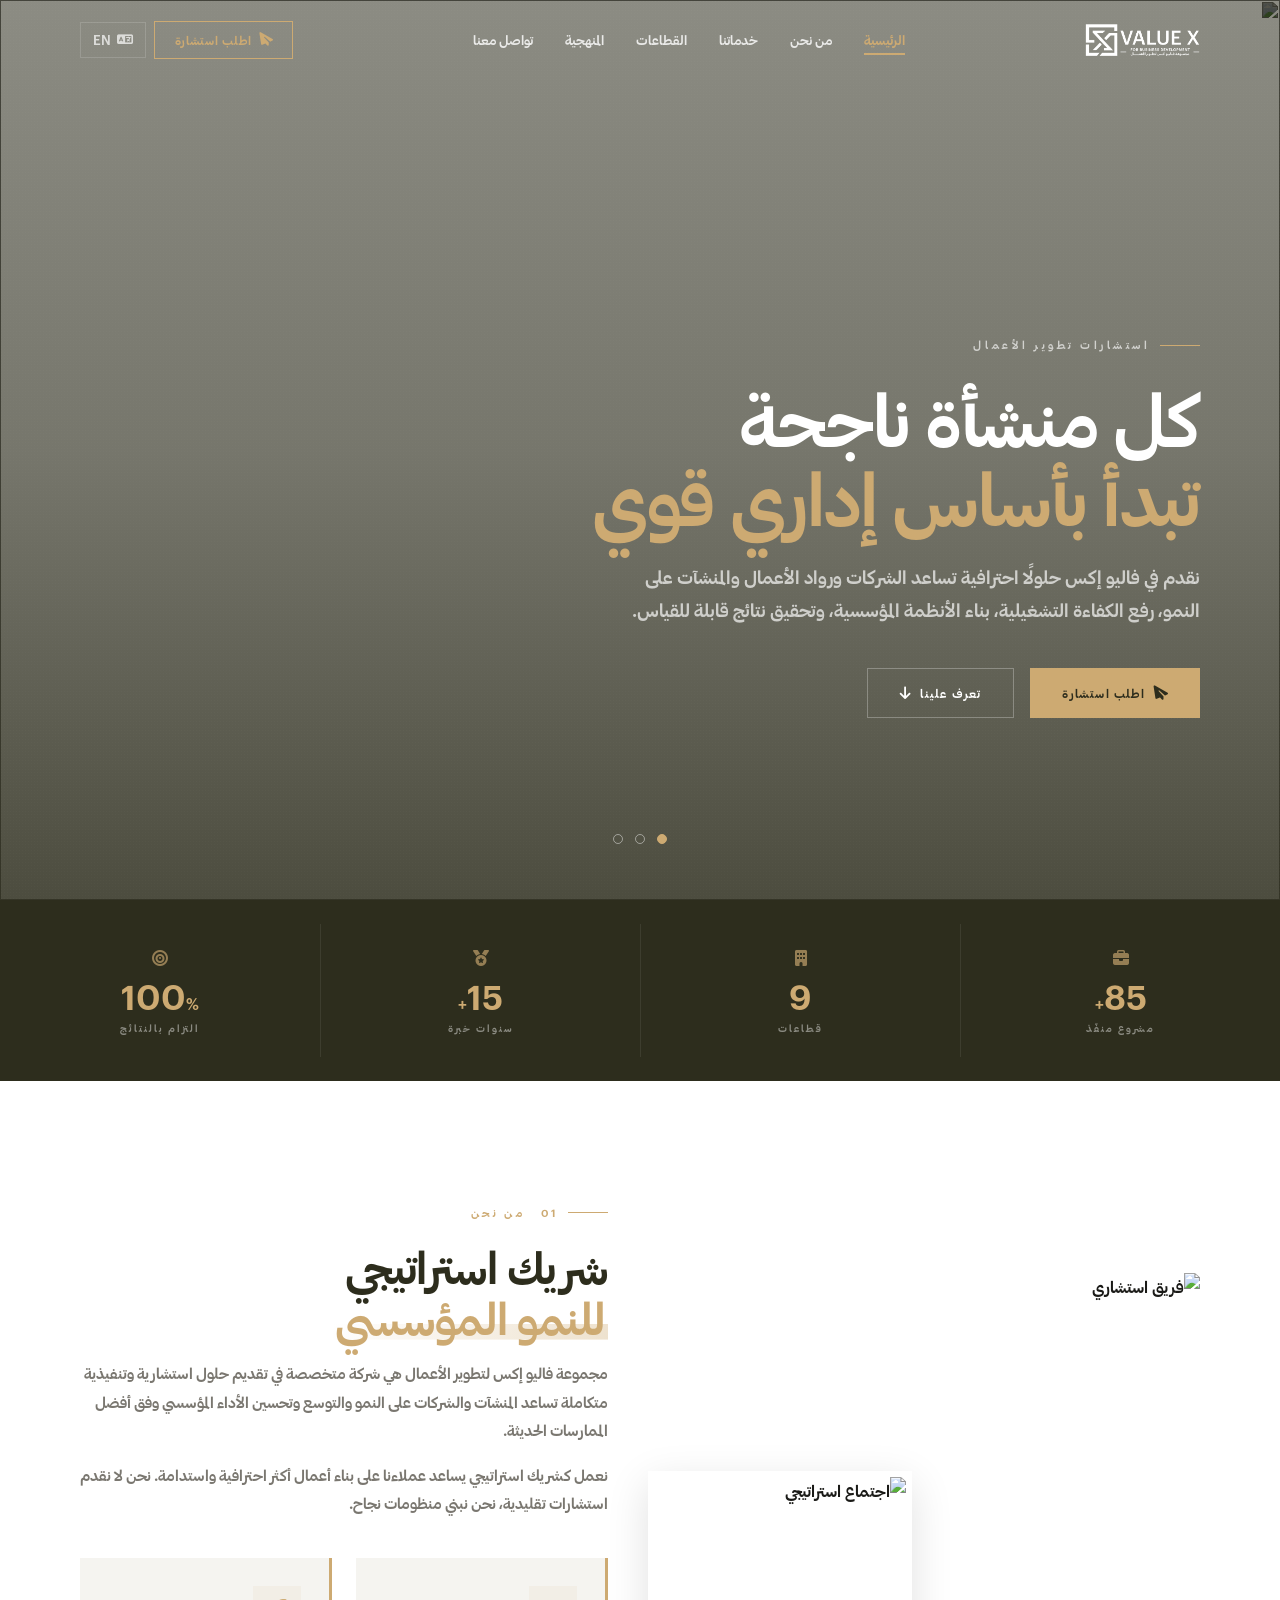
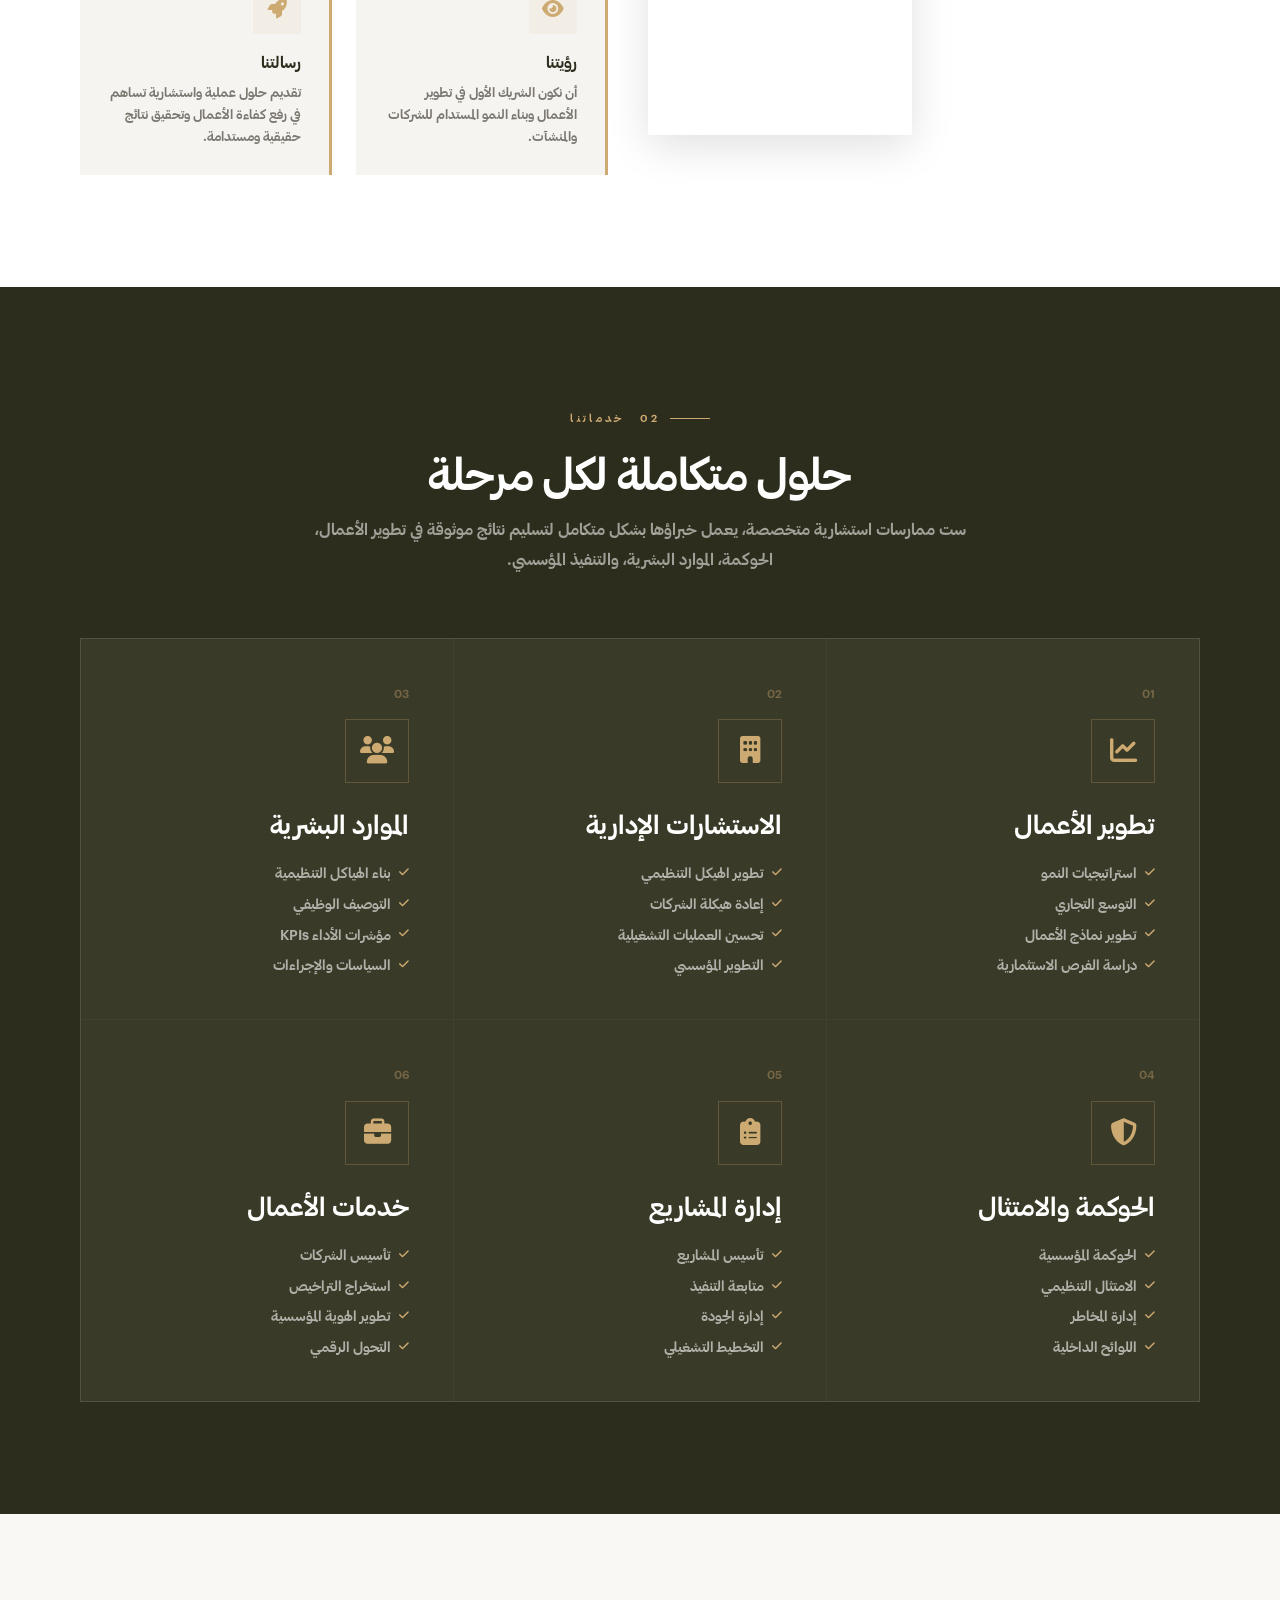
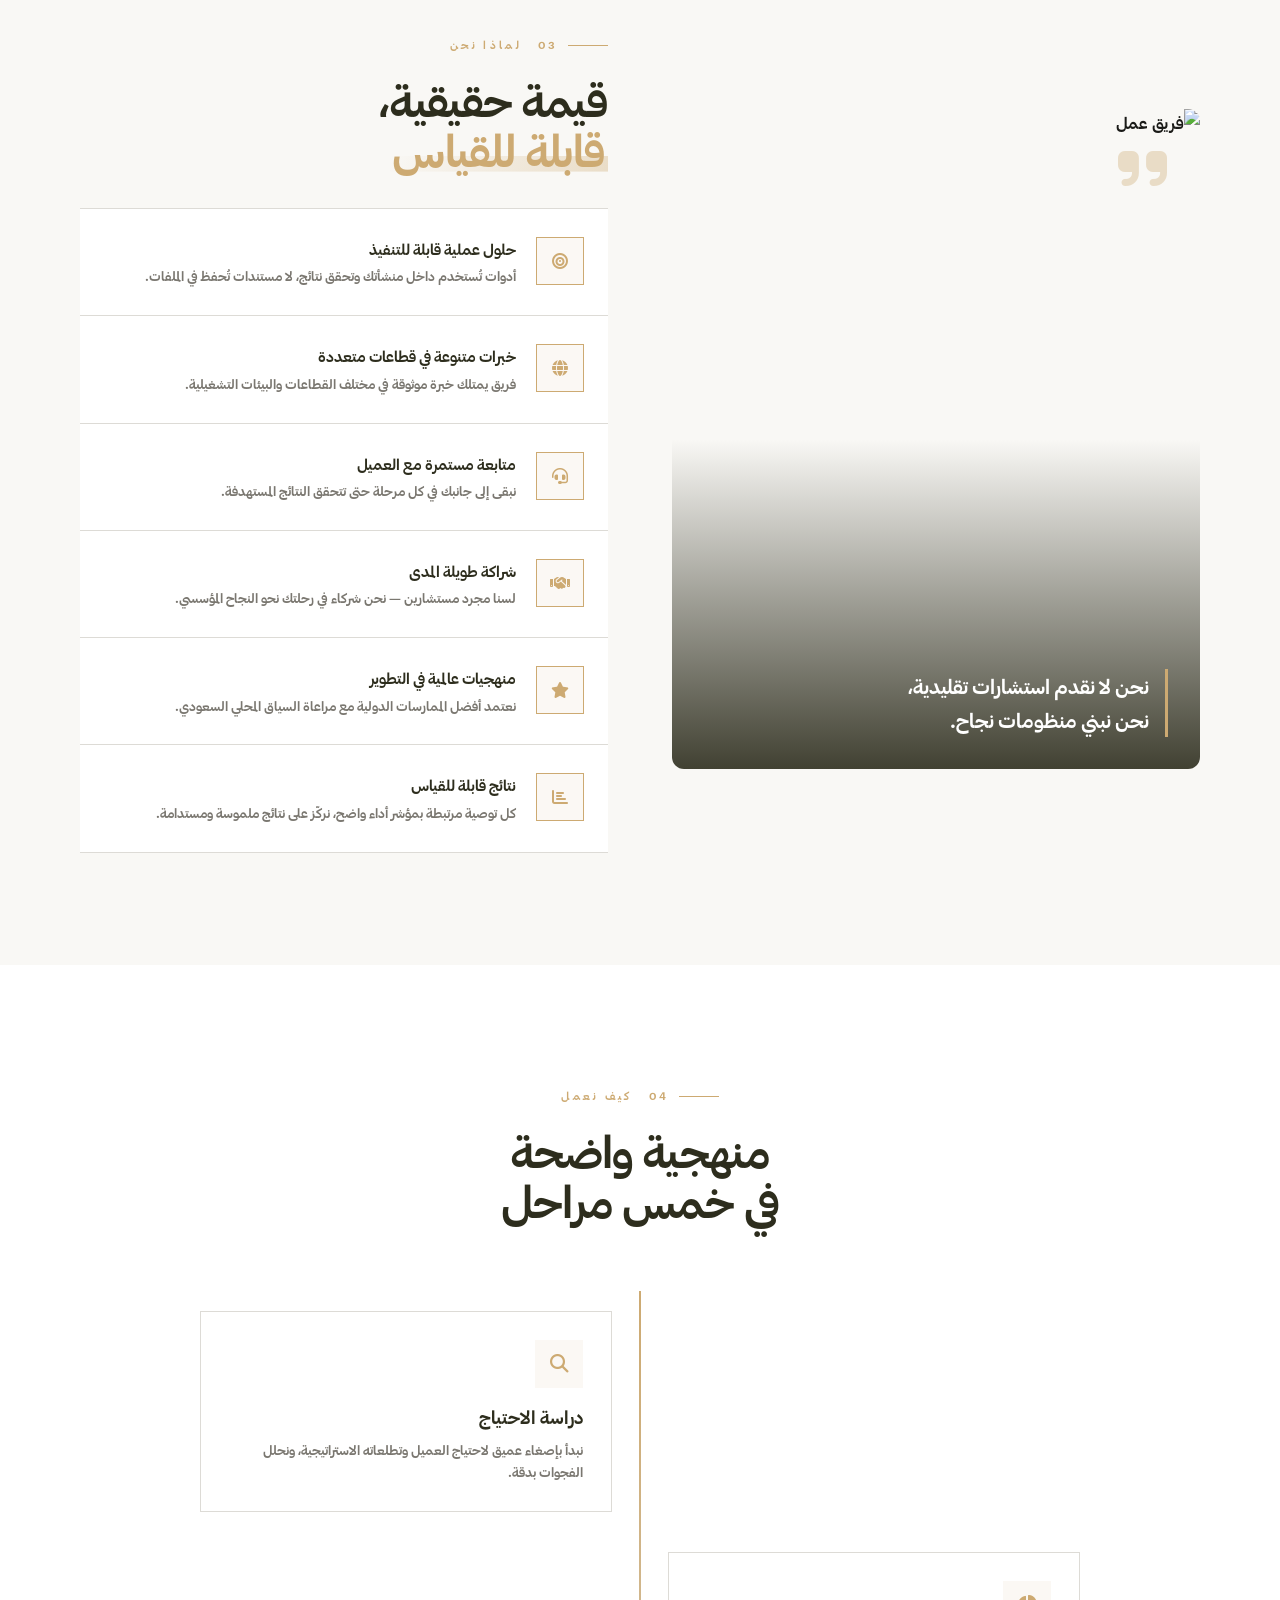
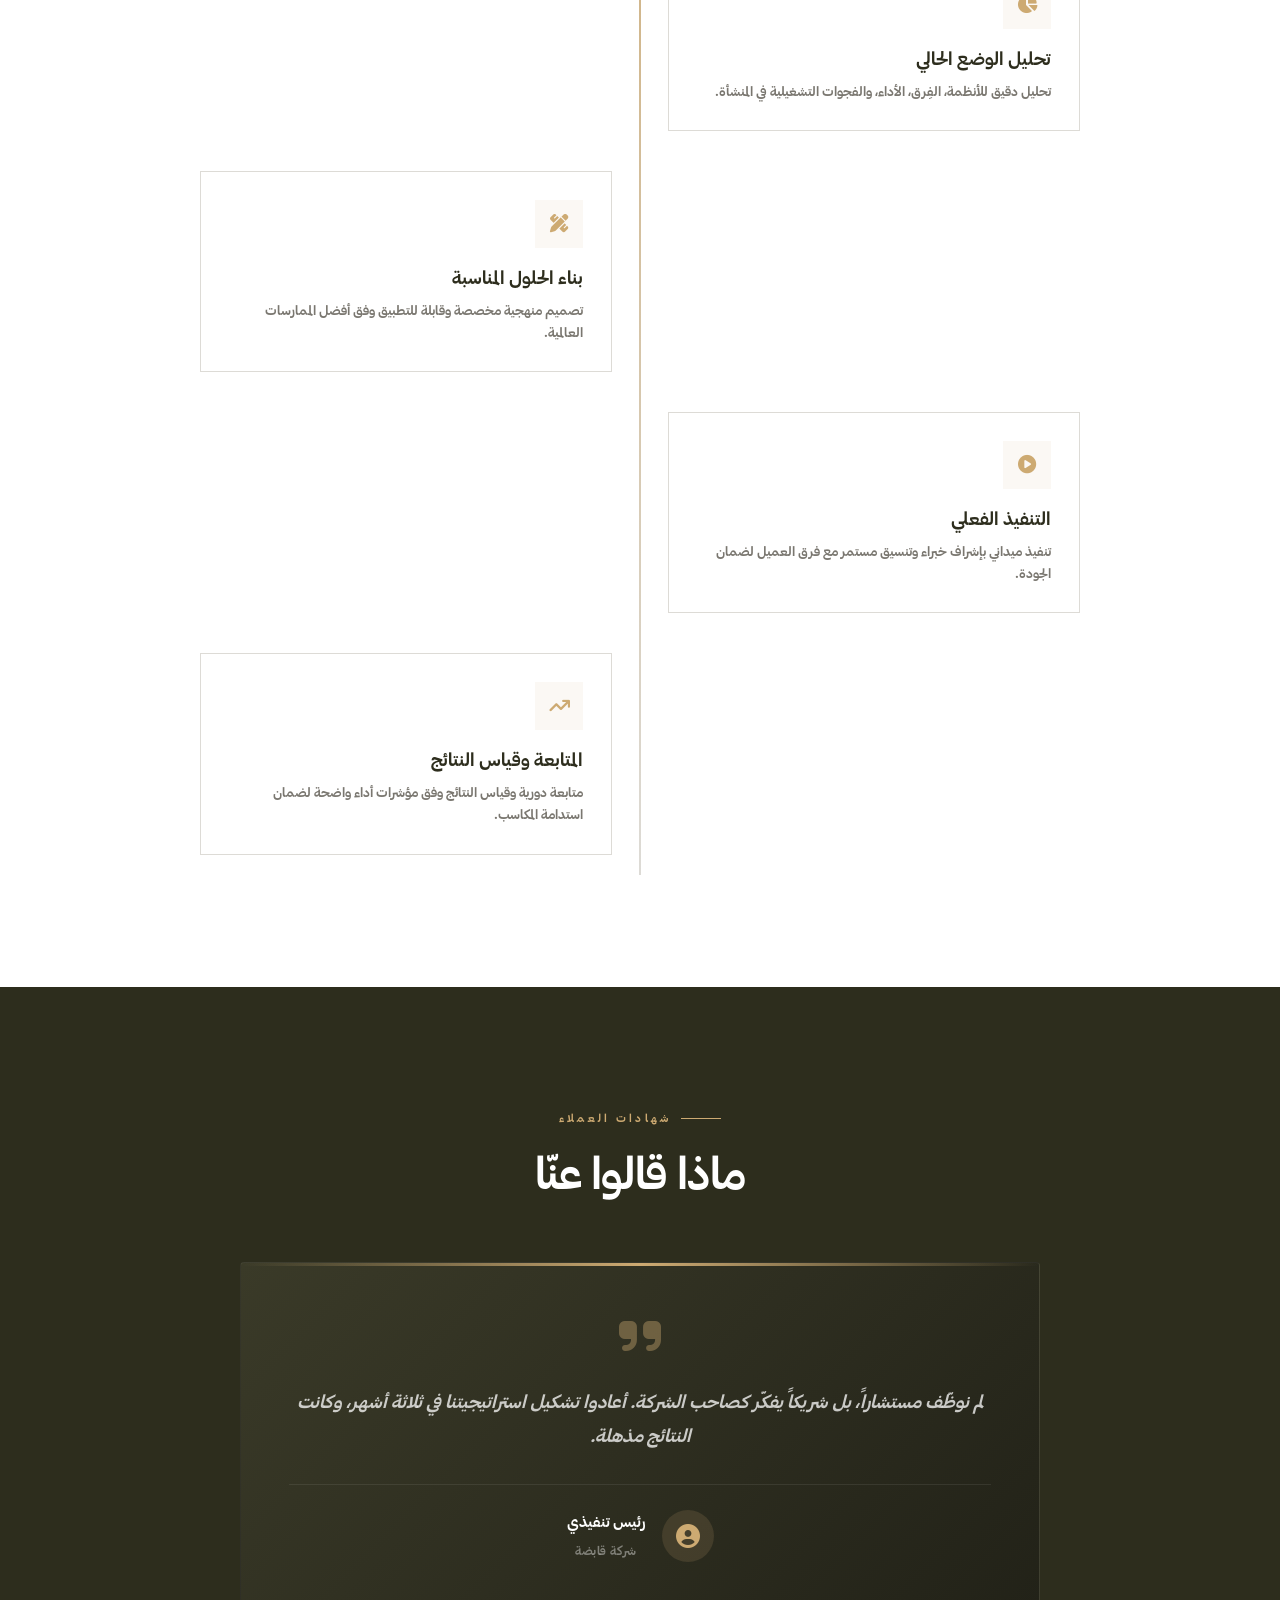
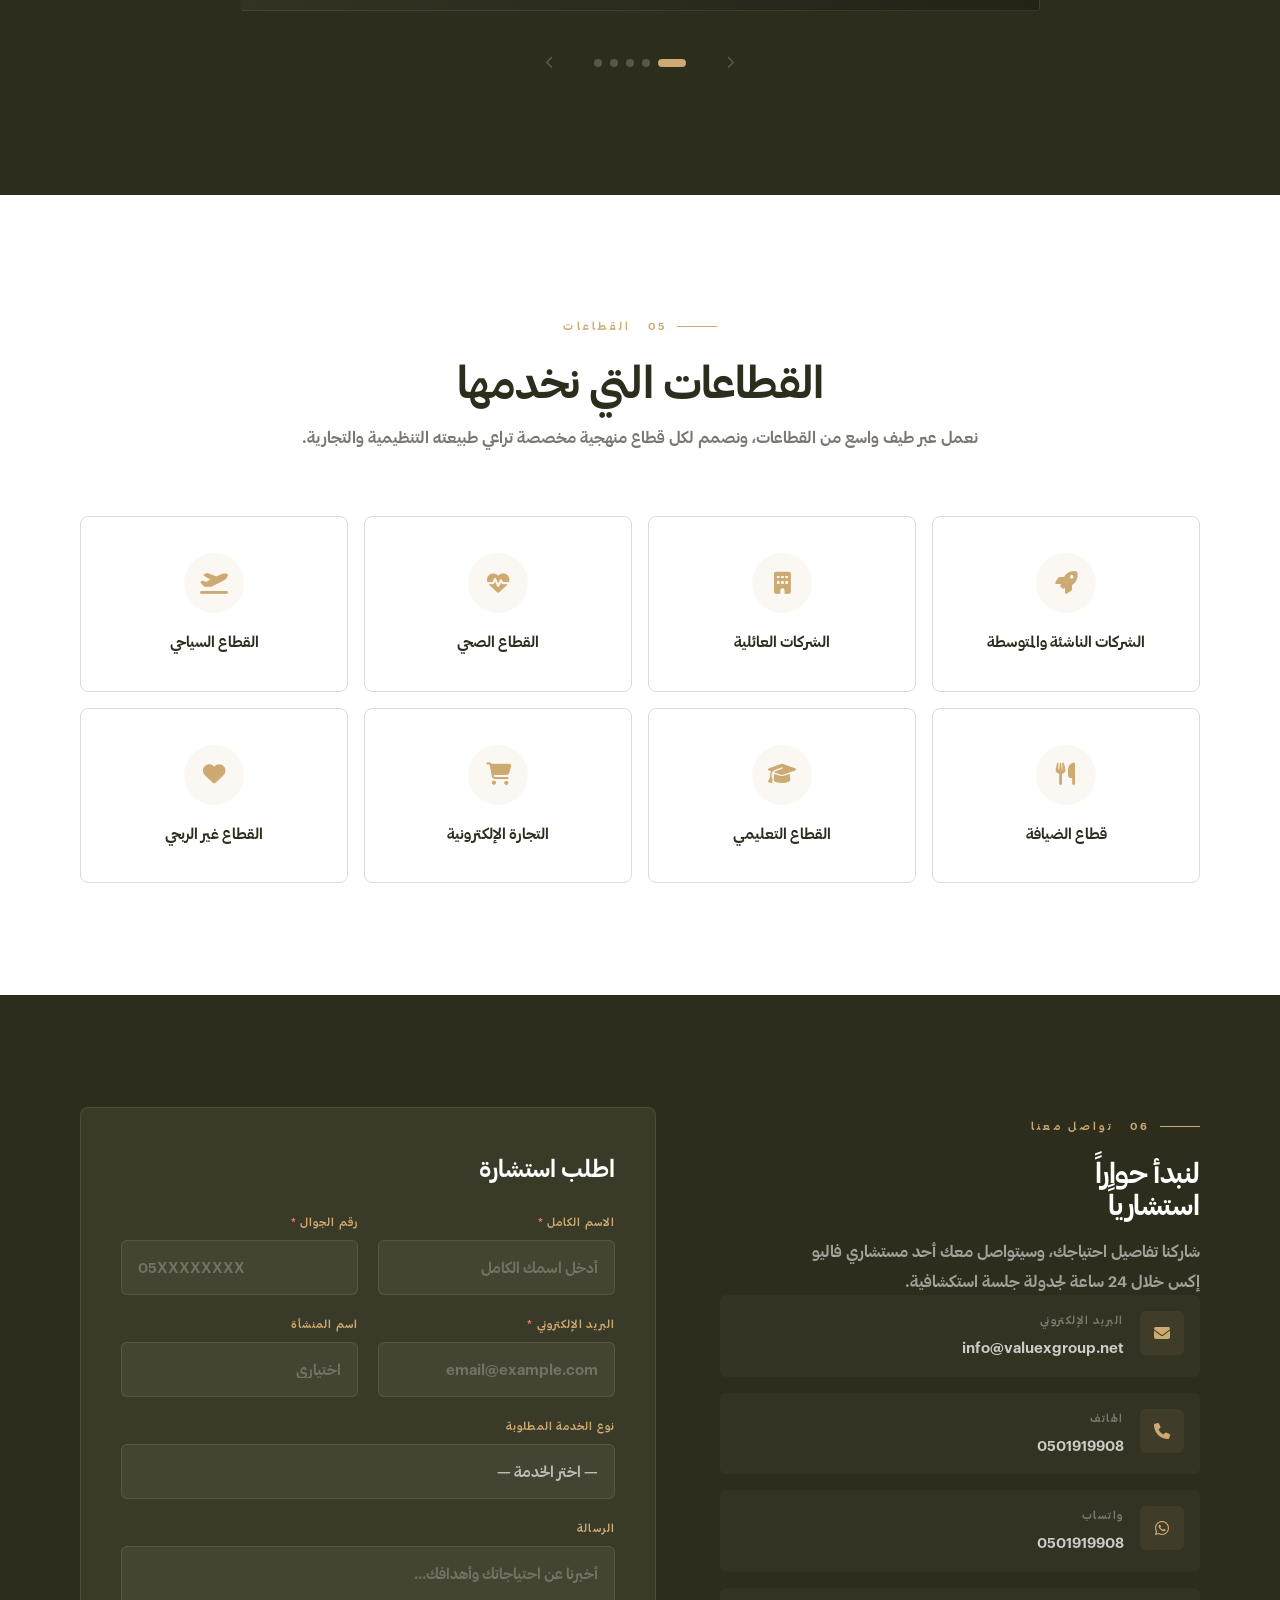
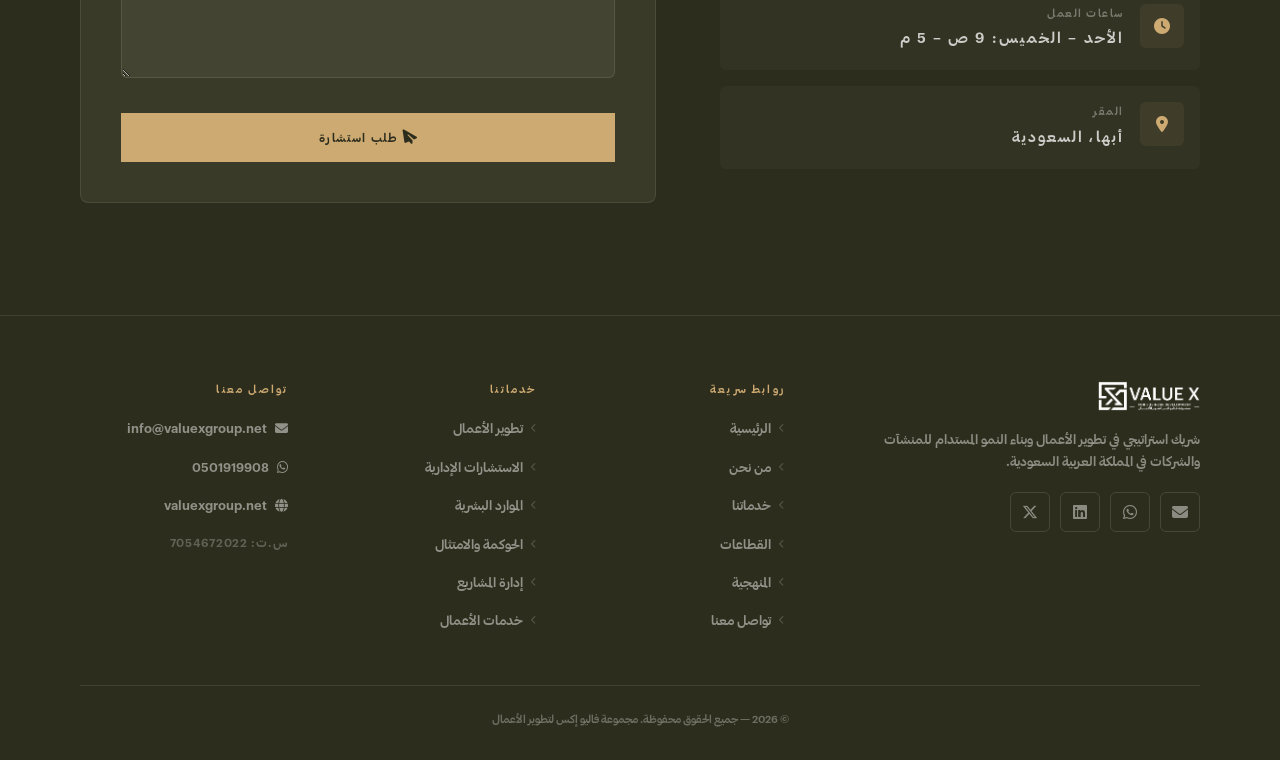
==== commit 8927f263: "Add phone and working hours contact cards" ====
--- a/ar/index.html
+++ b/ar/index.html
@@ -451,8 +451,16 @@
               <div><span>البريد الإلكتروني</span><a href="mailto:info@valuexgroup.net">info@valuexgroup.net</a></div>
             </div>
             <div class="cinfo">
+              <div class="cinfo-icon"><i class="fa-solid fa-phone"></i></div>
+              <div><span>الهاتف</span><a href="tel:+966501919908">0501919908</a></div>
+            </div>
+            <div class="cinfo">
               <div class="cinfo-icon"><i class="fa-brands fa-whatsapp"></i></div>
               <div><span>واتساب</span><a href="https://wa.me/966501919908">0501919908</a></div>
+            </div>
+            <div class="cinfo">
+              <div class="cinfo-icon"><i class="fa-solid fa-clock"></i></div>
+              <div><span>ساعات العمل</span><span>الأحد – الخميس: 9 ص – 5 م</span></div>
             </div>
             <div class="cinfo">
               <div class="cinfo-icon"><i class="fa-solid fa-location-dot"></i></div>
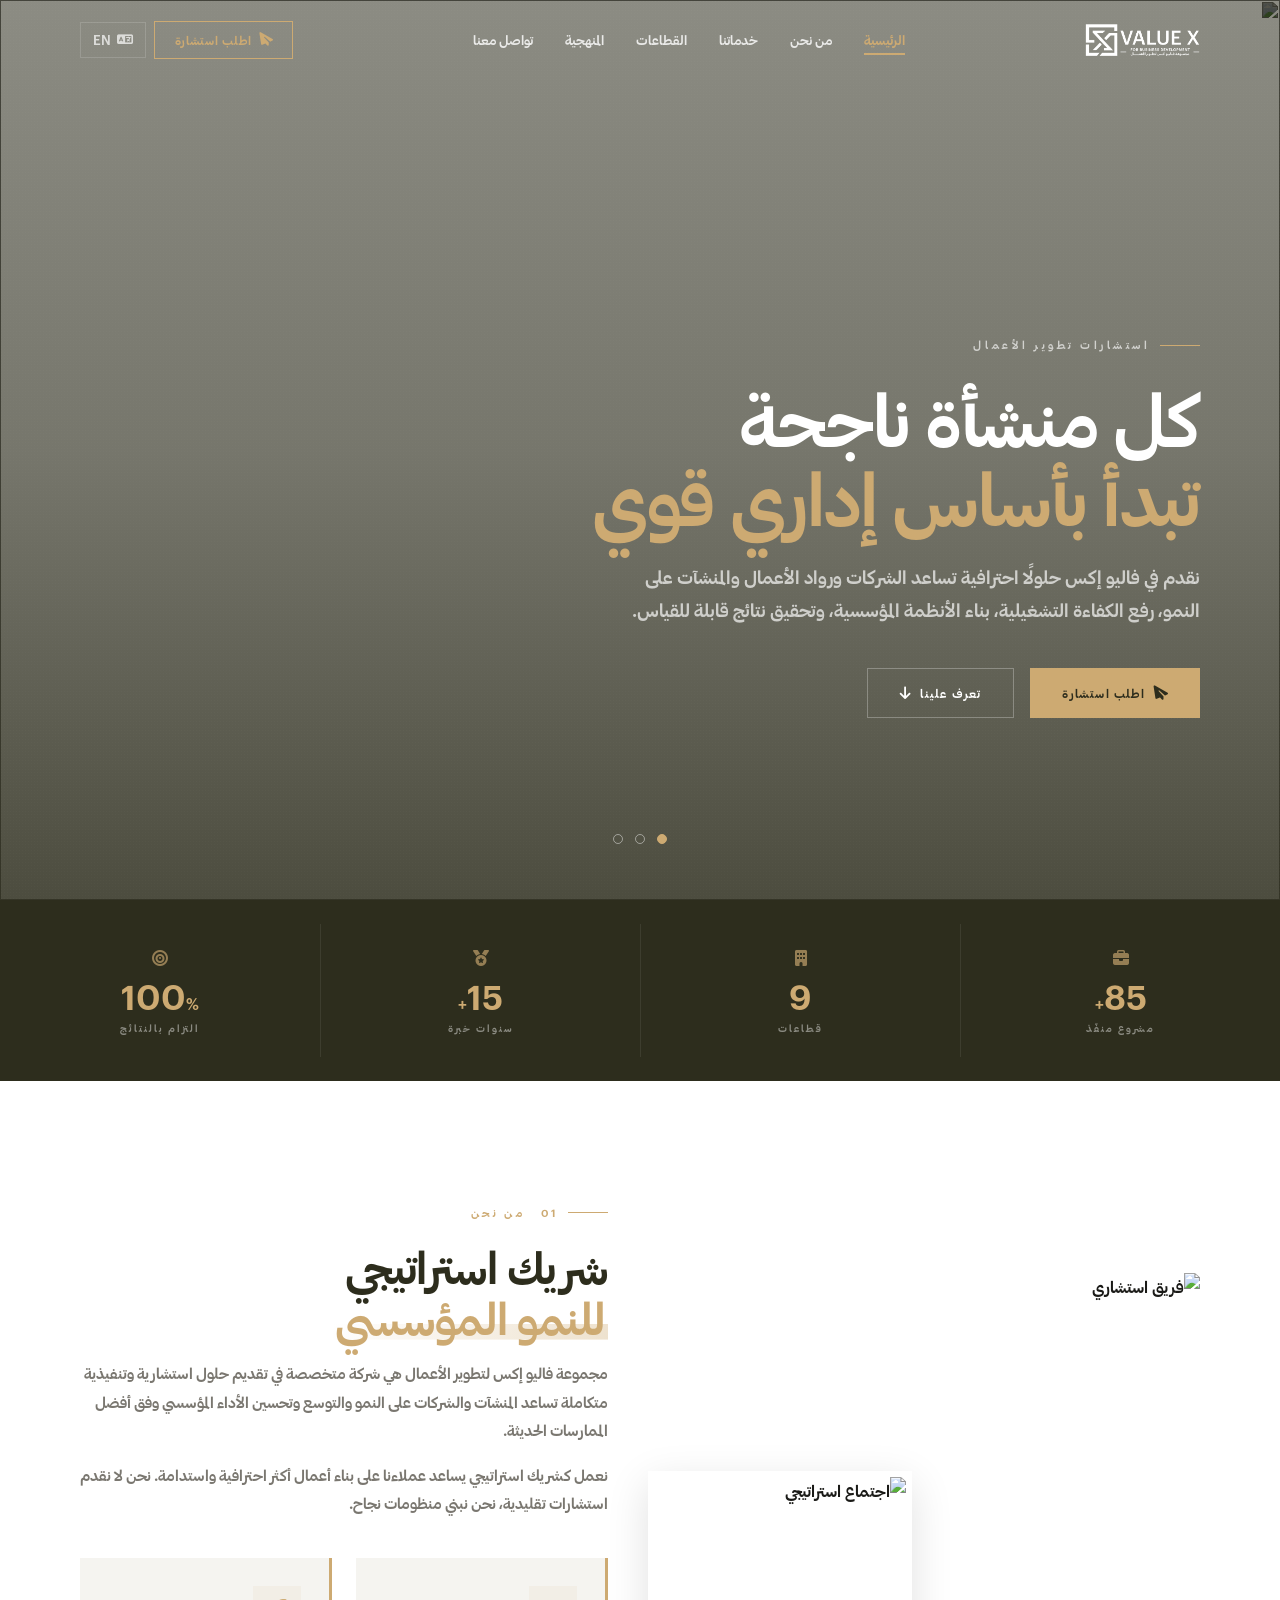
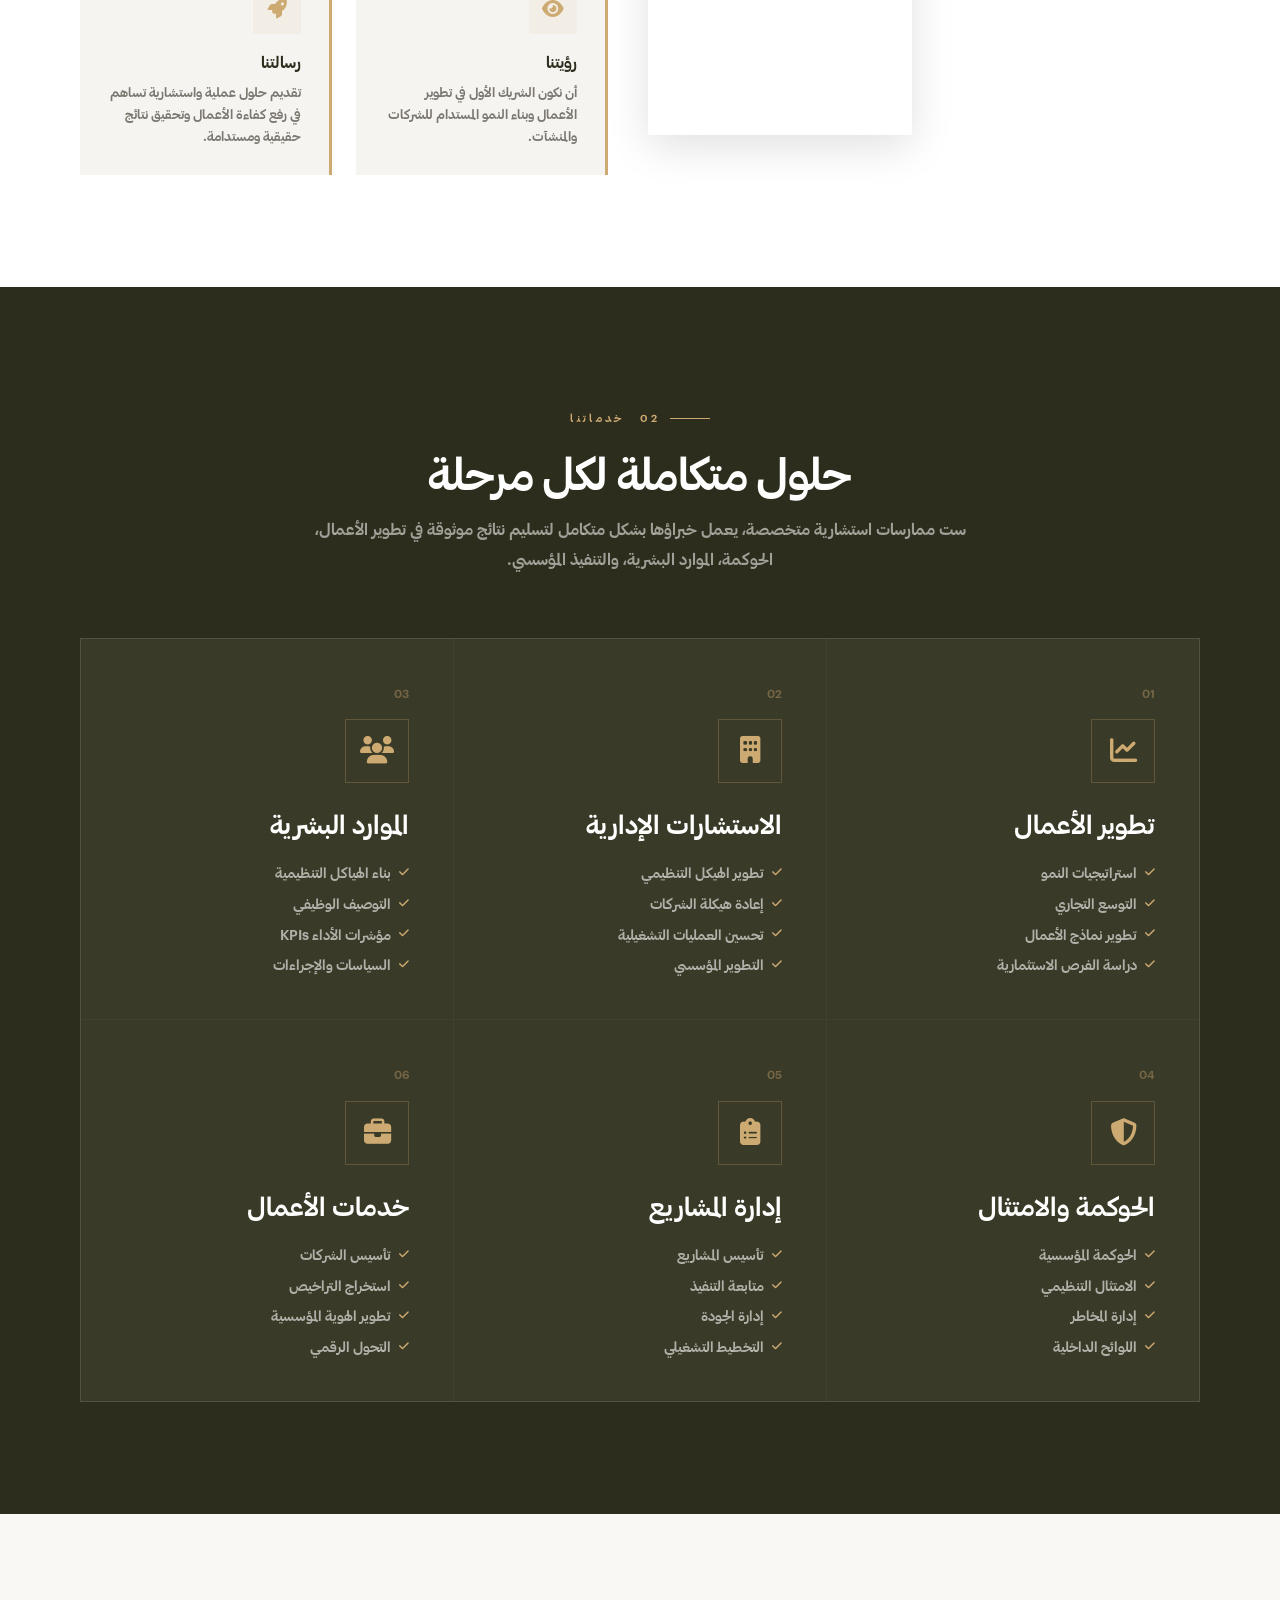
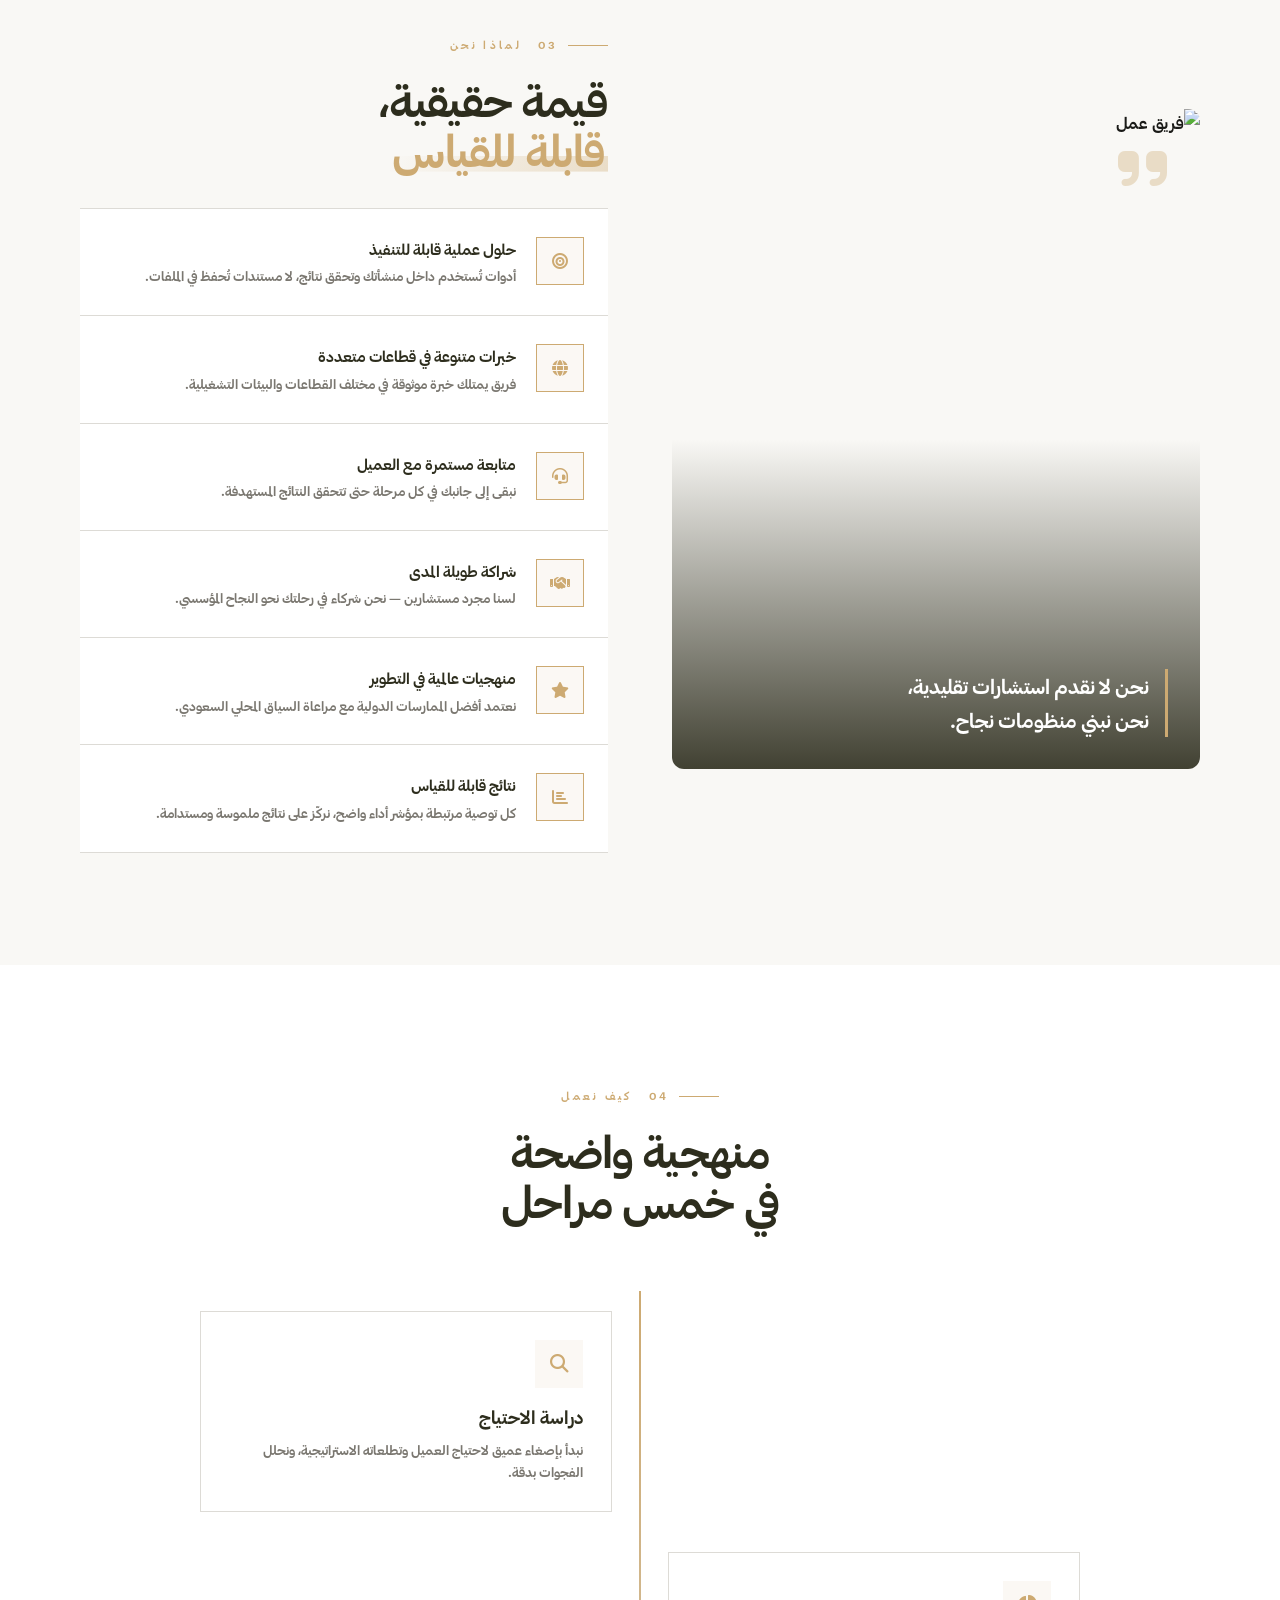
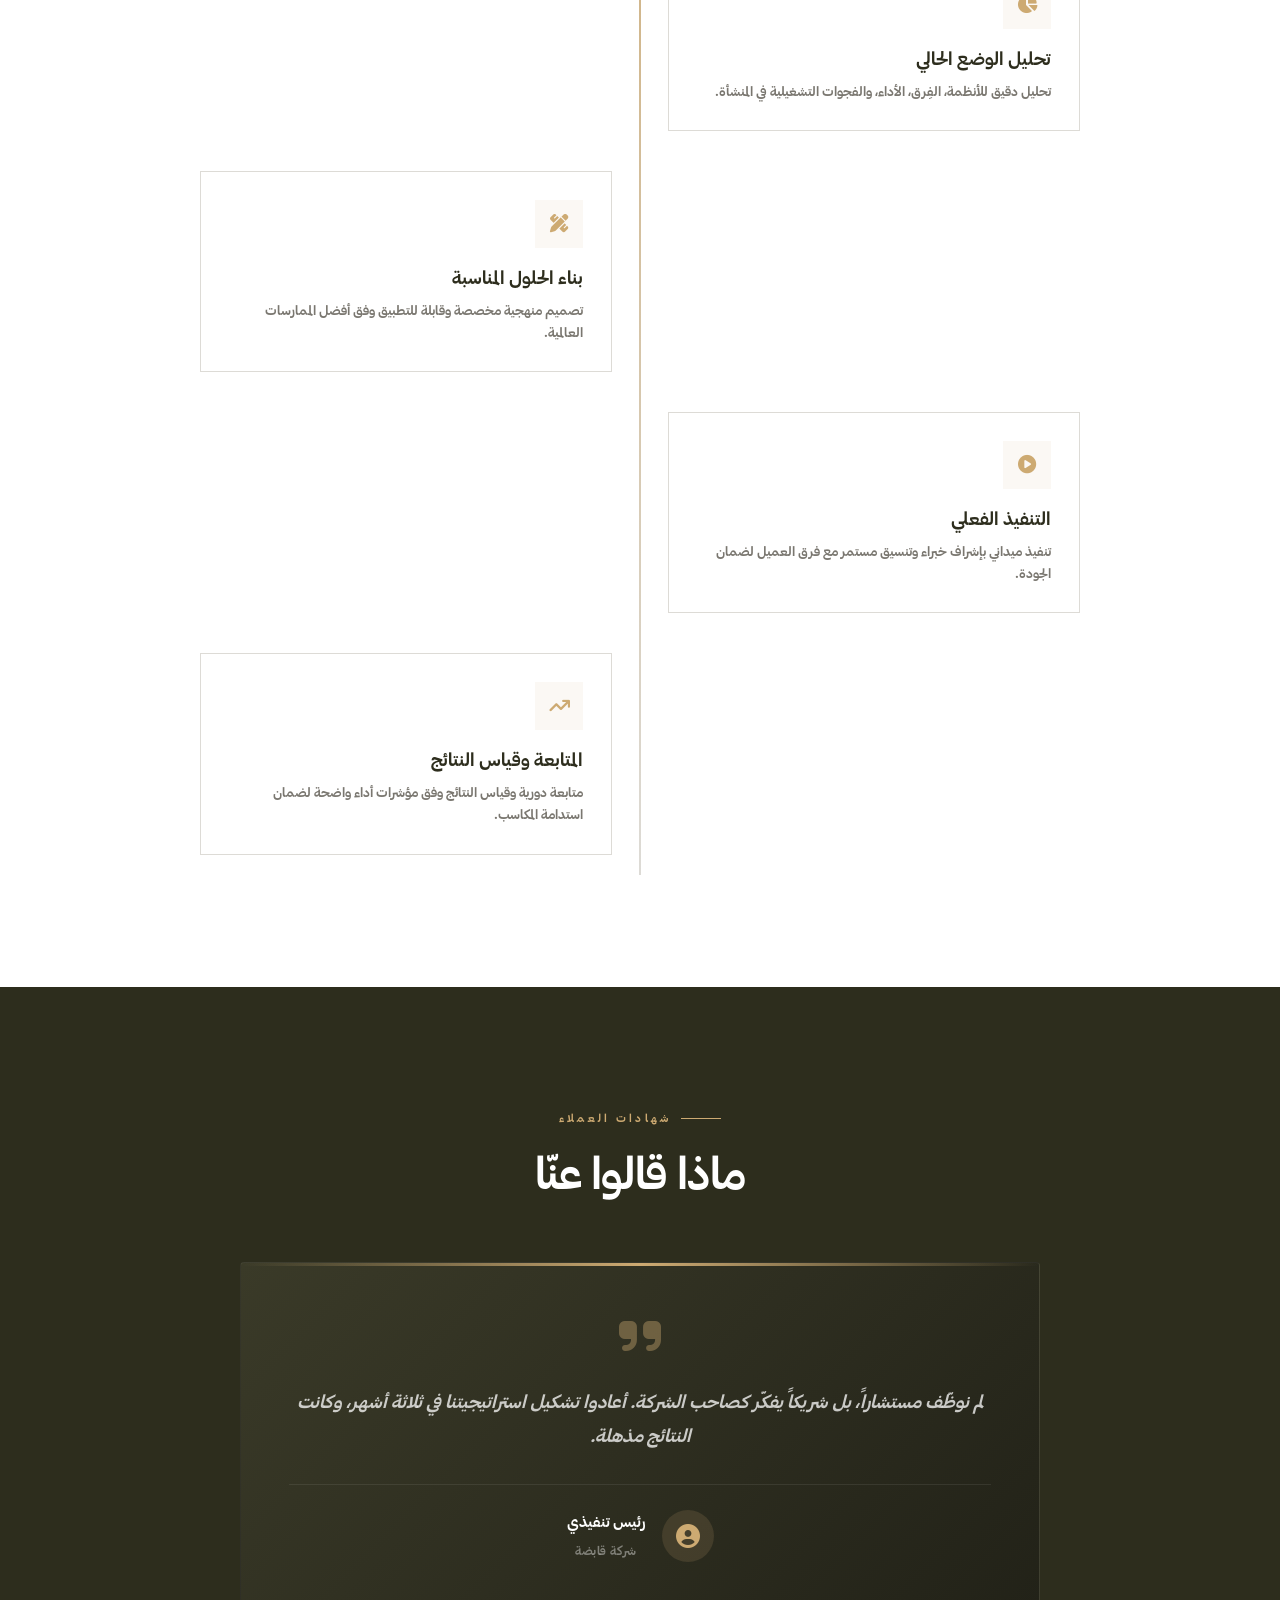
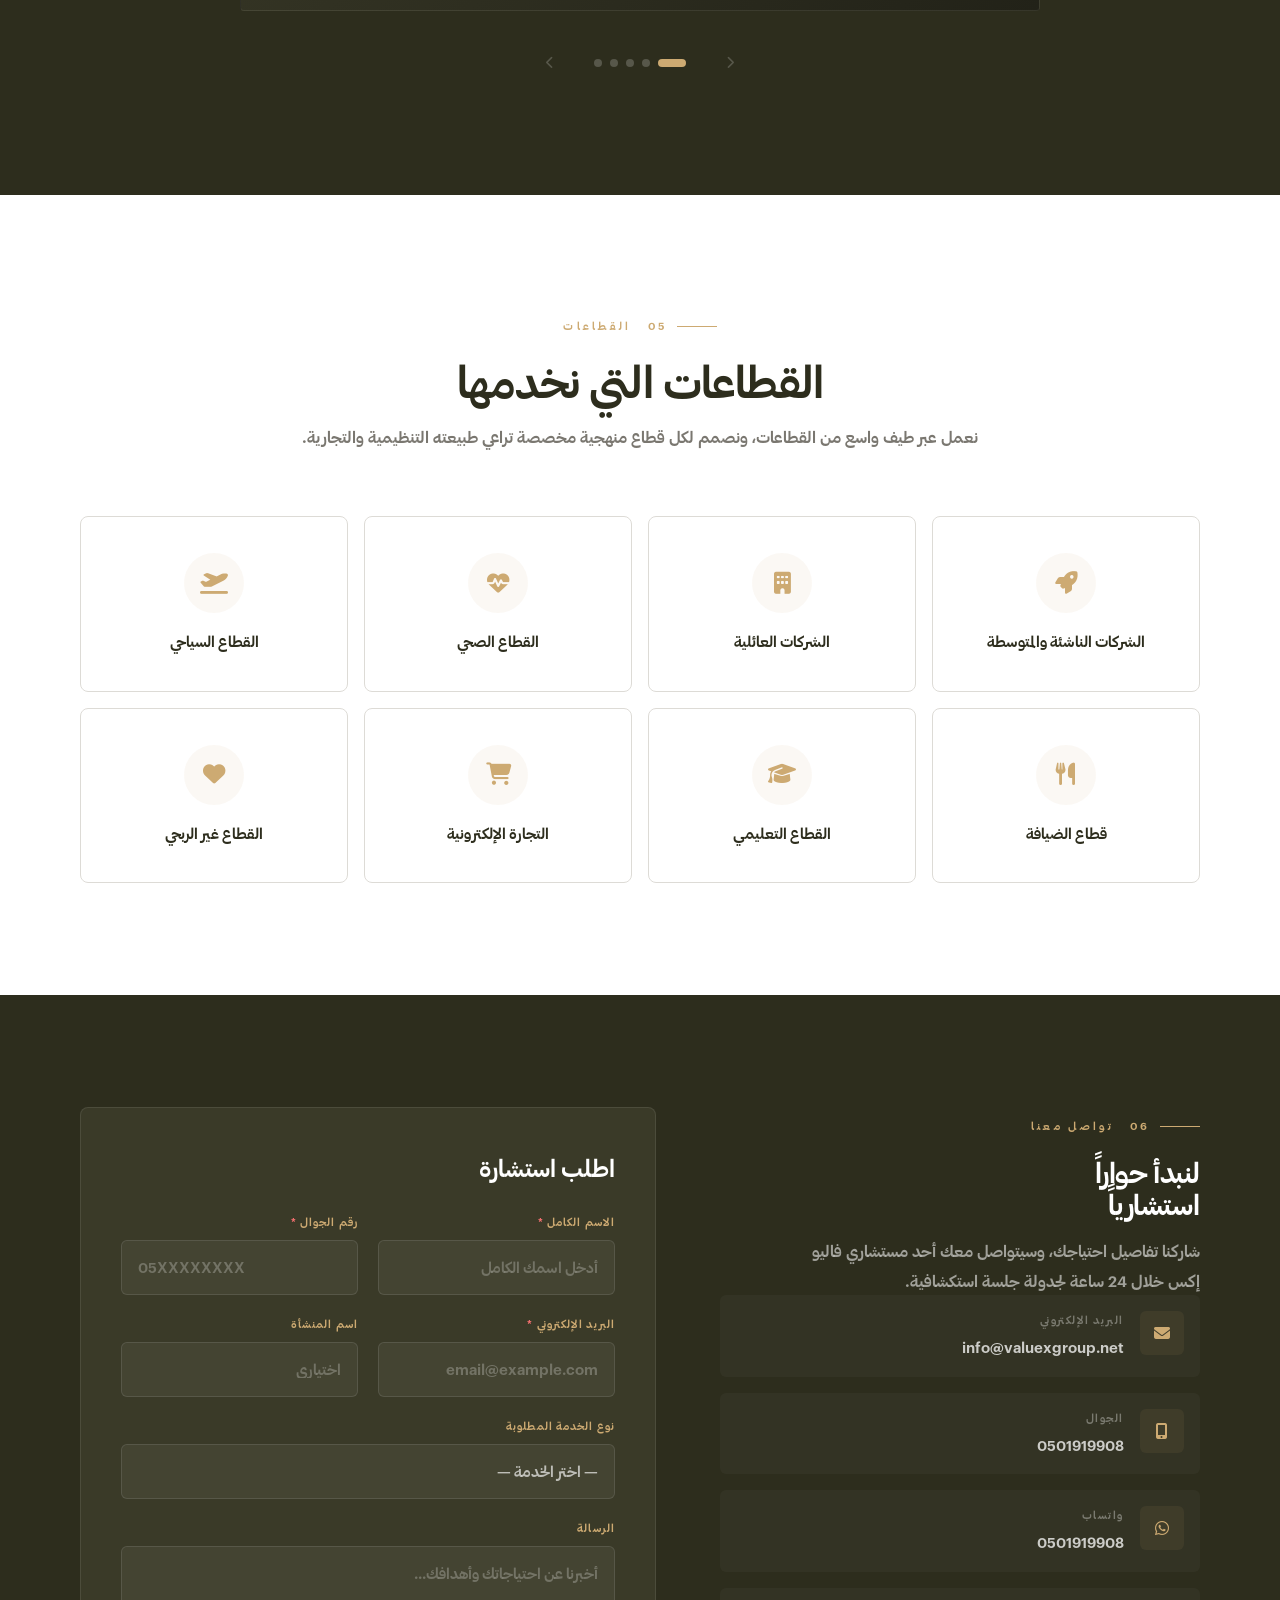
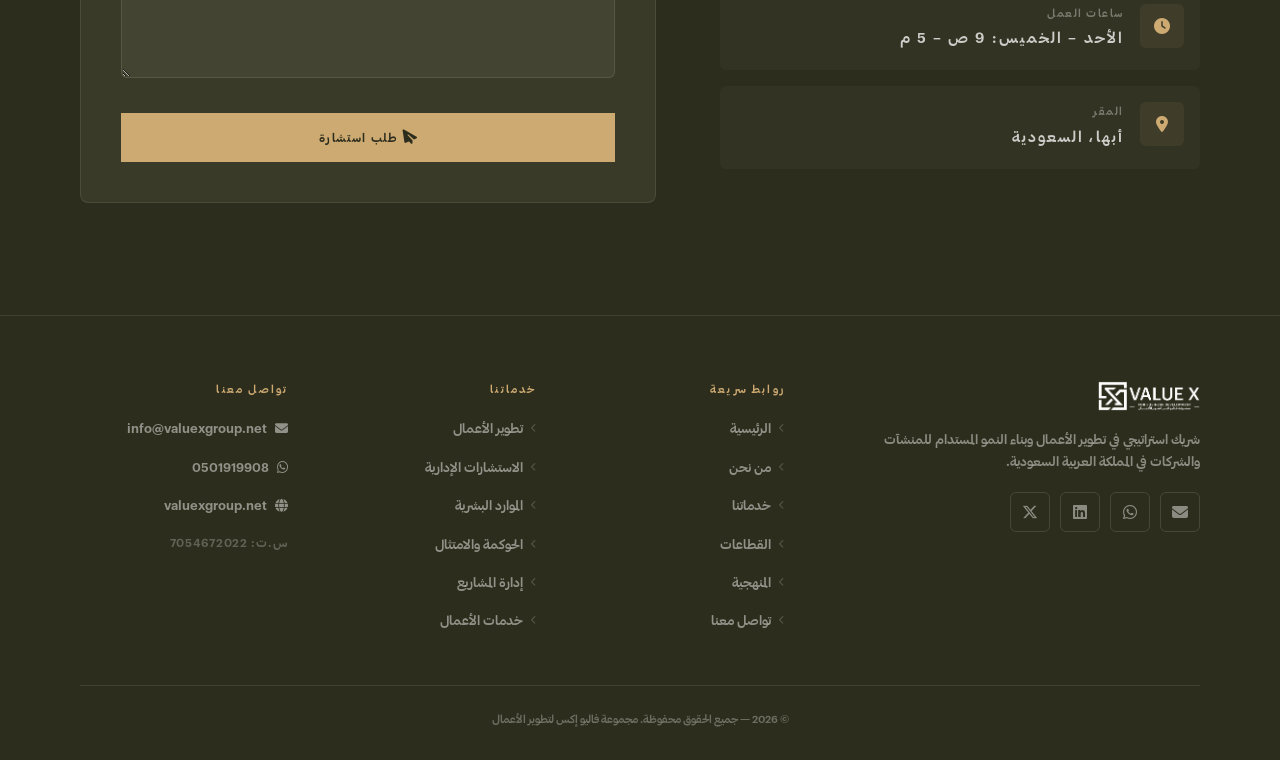
==== commit 280c51b6: "Change Phone label to Mobile" ====
--- a/ar/index.html
+++ b/ar/index.html
@@ -451,8 +451,8 @@
               <div><span>البريد الإلكتروني</span><a href="mailto:info@valuexgroup.net">info@valuexgroup.net</a></div>
             </div>
             <div class="cinfo">
-              <div class="cinfo-icon"><i class="fa-solid fa-phone"></i></div>
-              <div><span>الهاتف</span><a href="tel:+966501919908">0501919908</a></div>
+              <div class="cinfo-icon"><i class="fa-solid fa-mobile-screen-button"></i></div>
+              <div><span>الجوال</span><a href="tel:+966501919908">0501919908</a></div>
             </div>
             <div class="cinfo">
               <div class="cinfo-icon"><i class="fa-brands fa-whatsapp"></i></div>
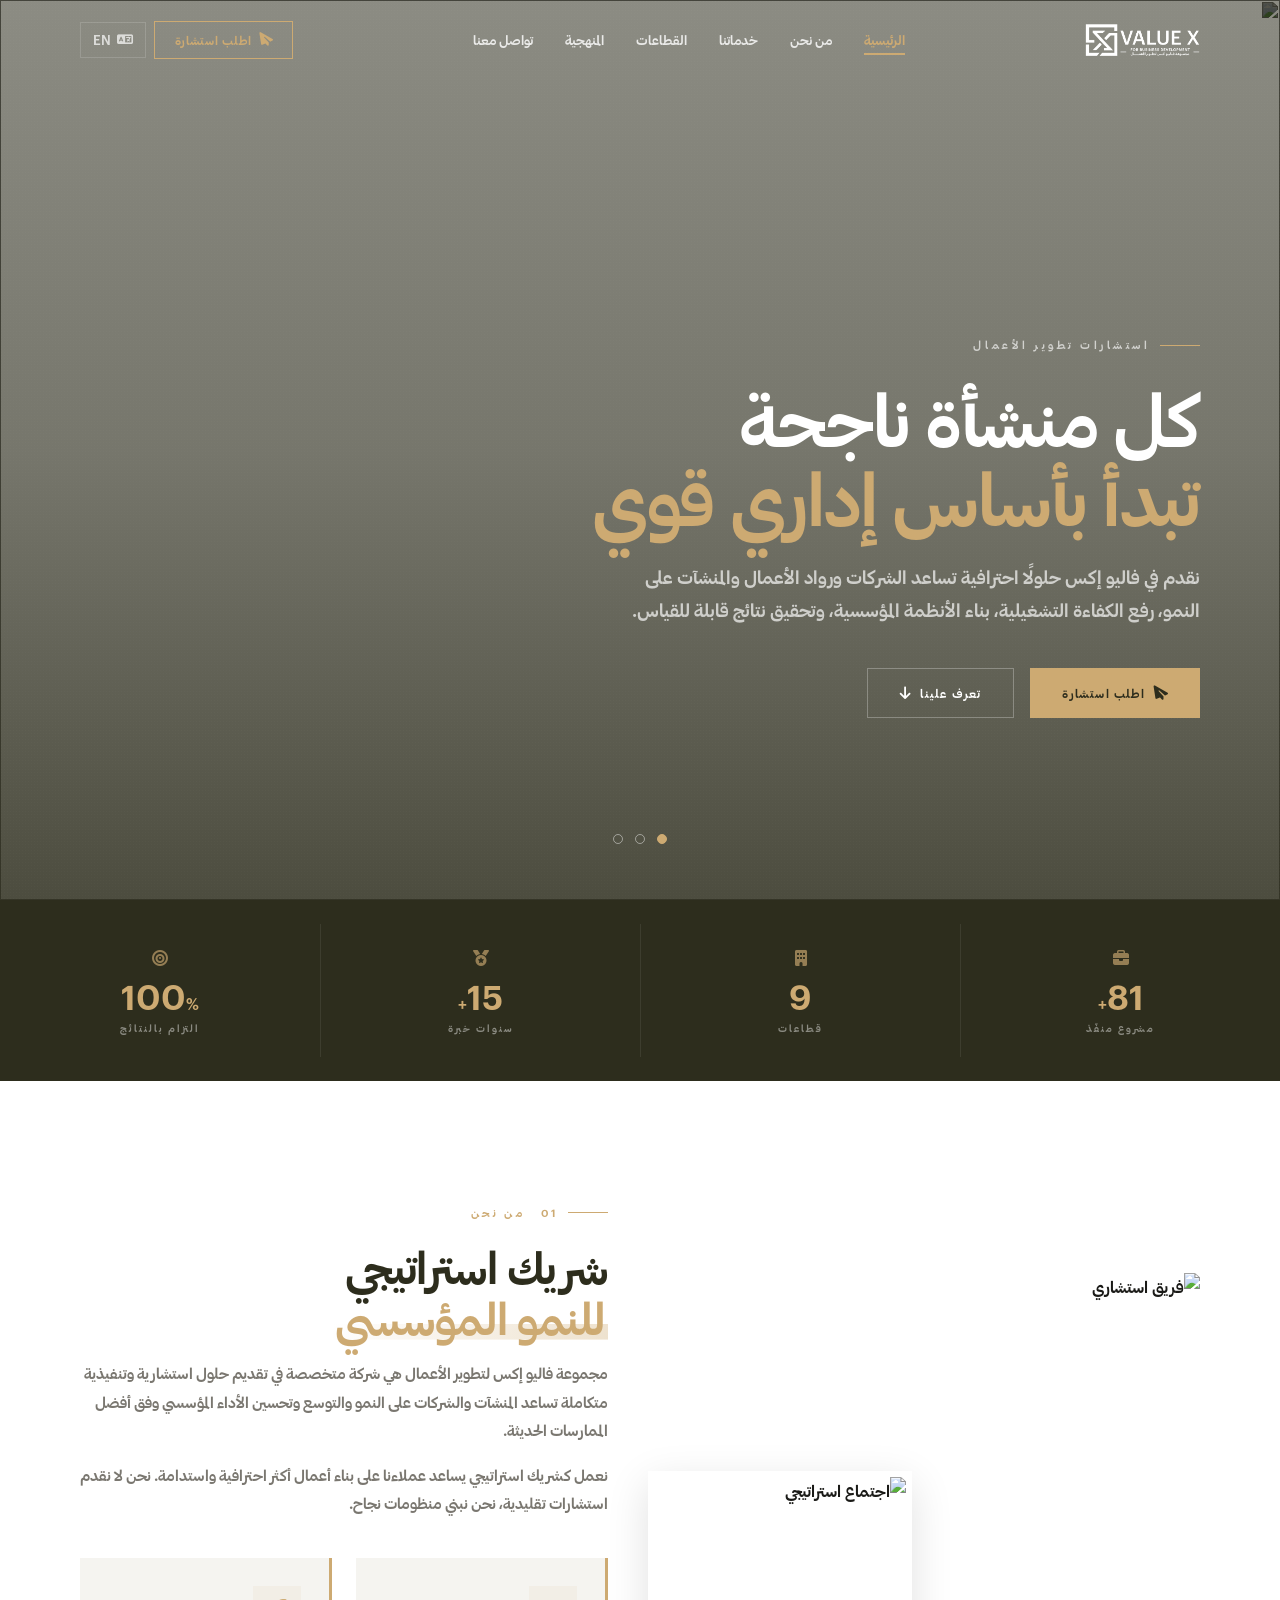
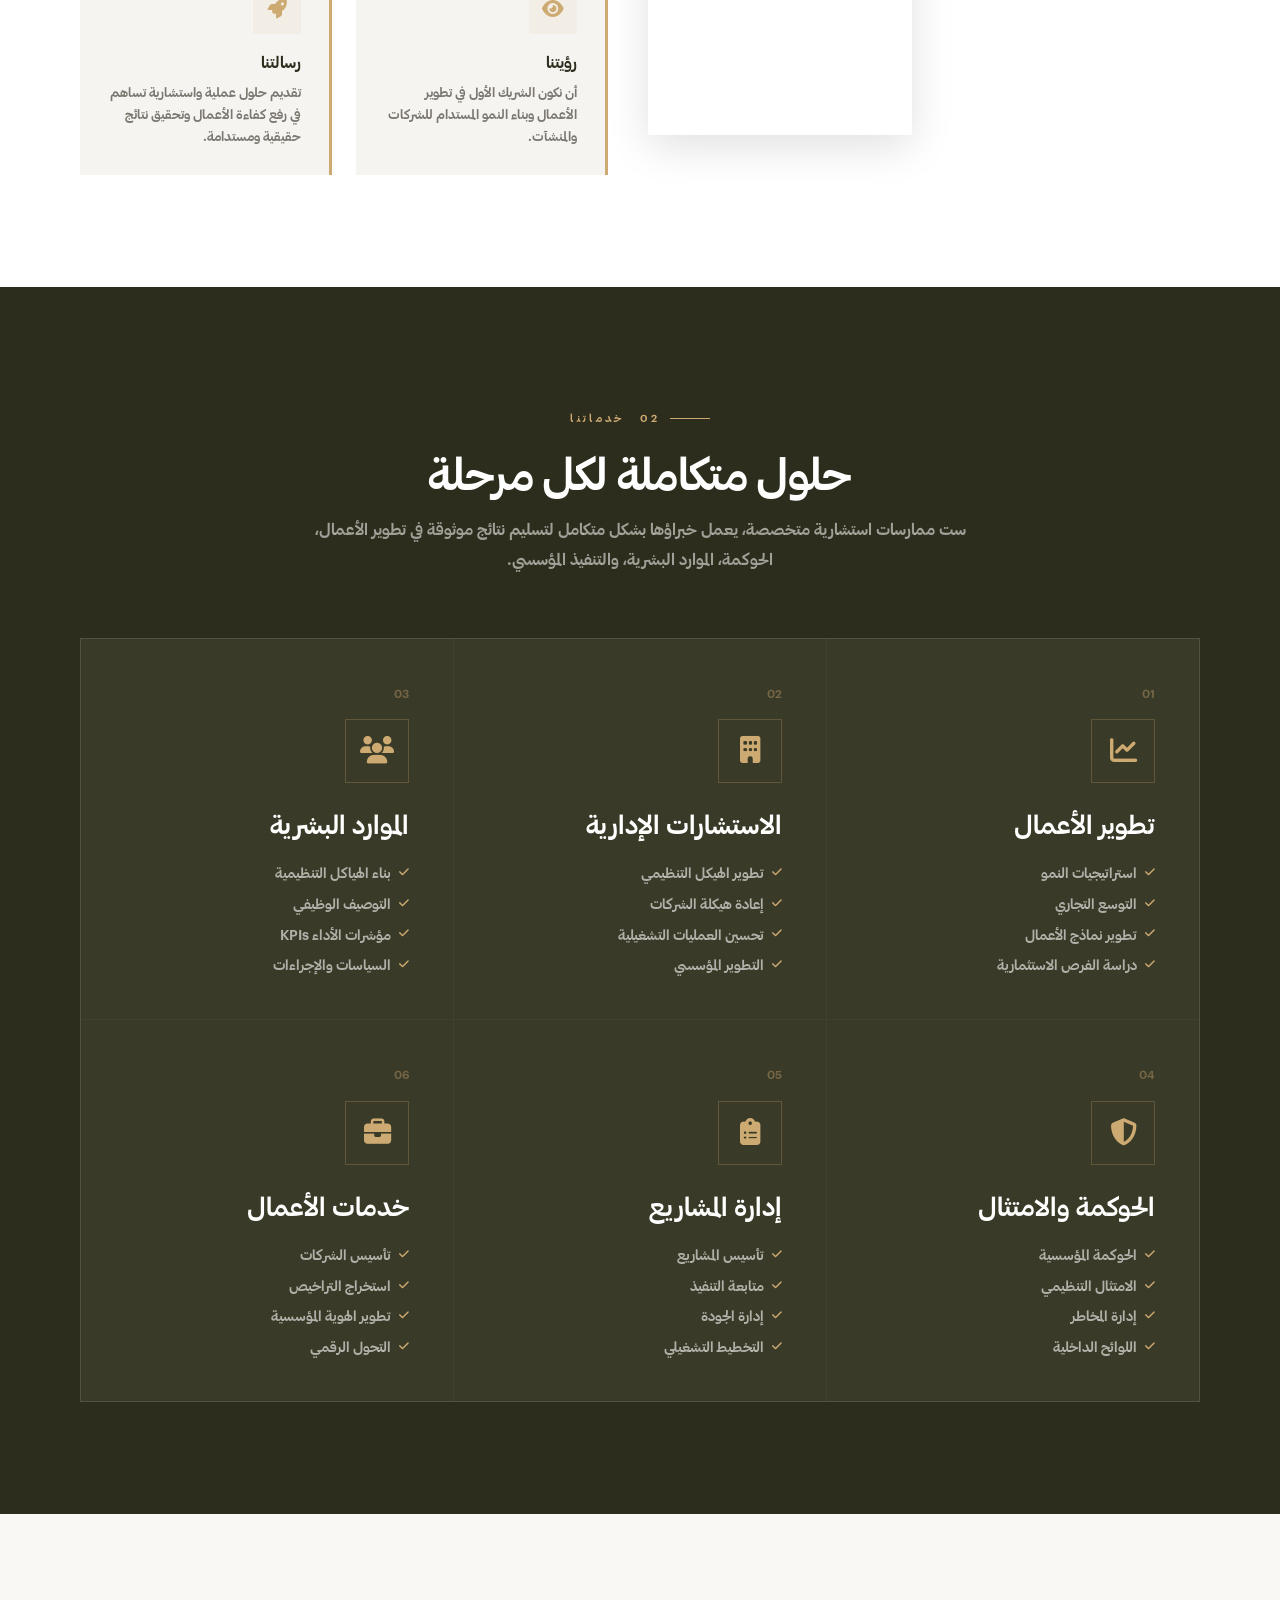
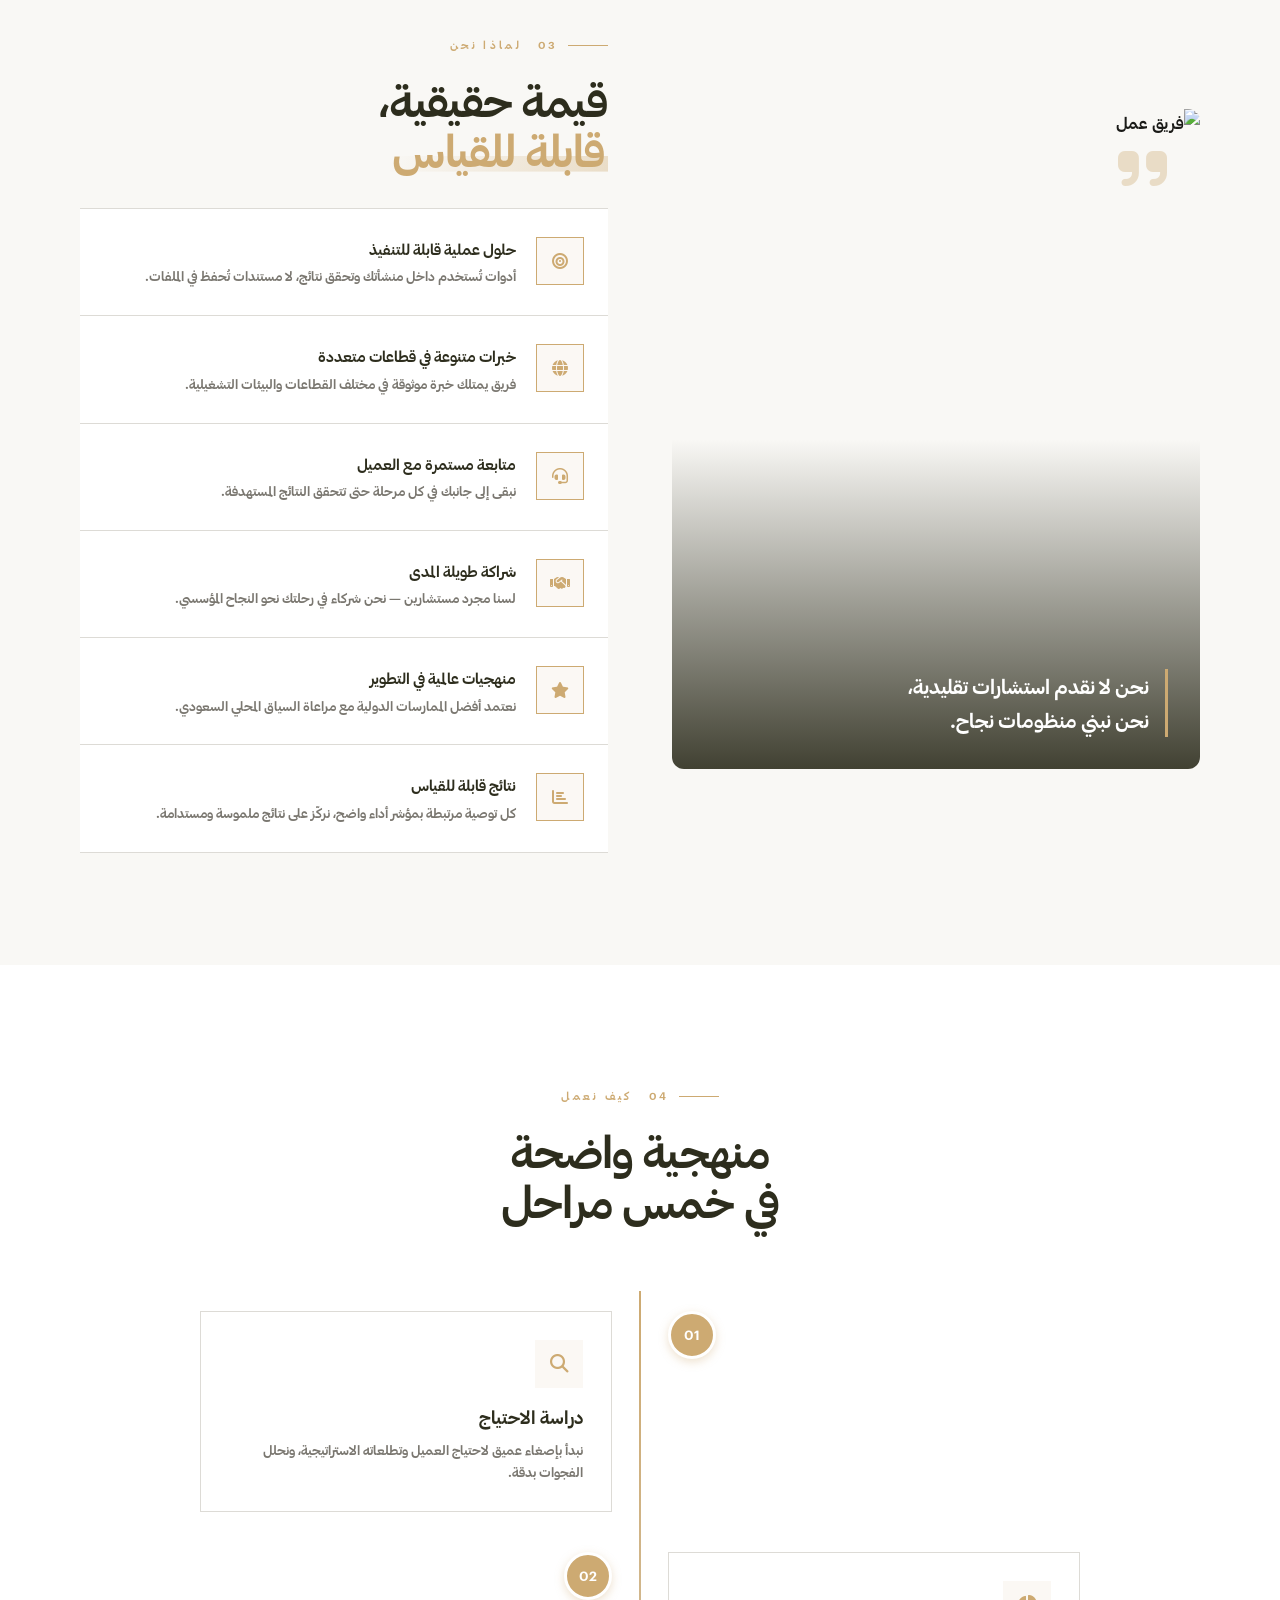
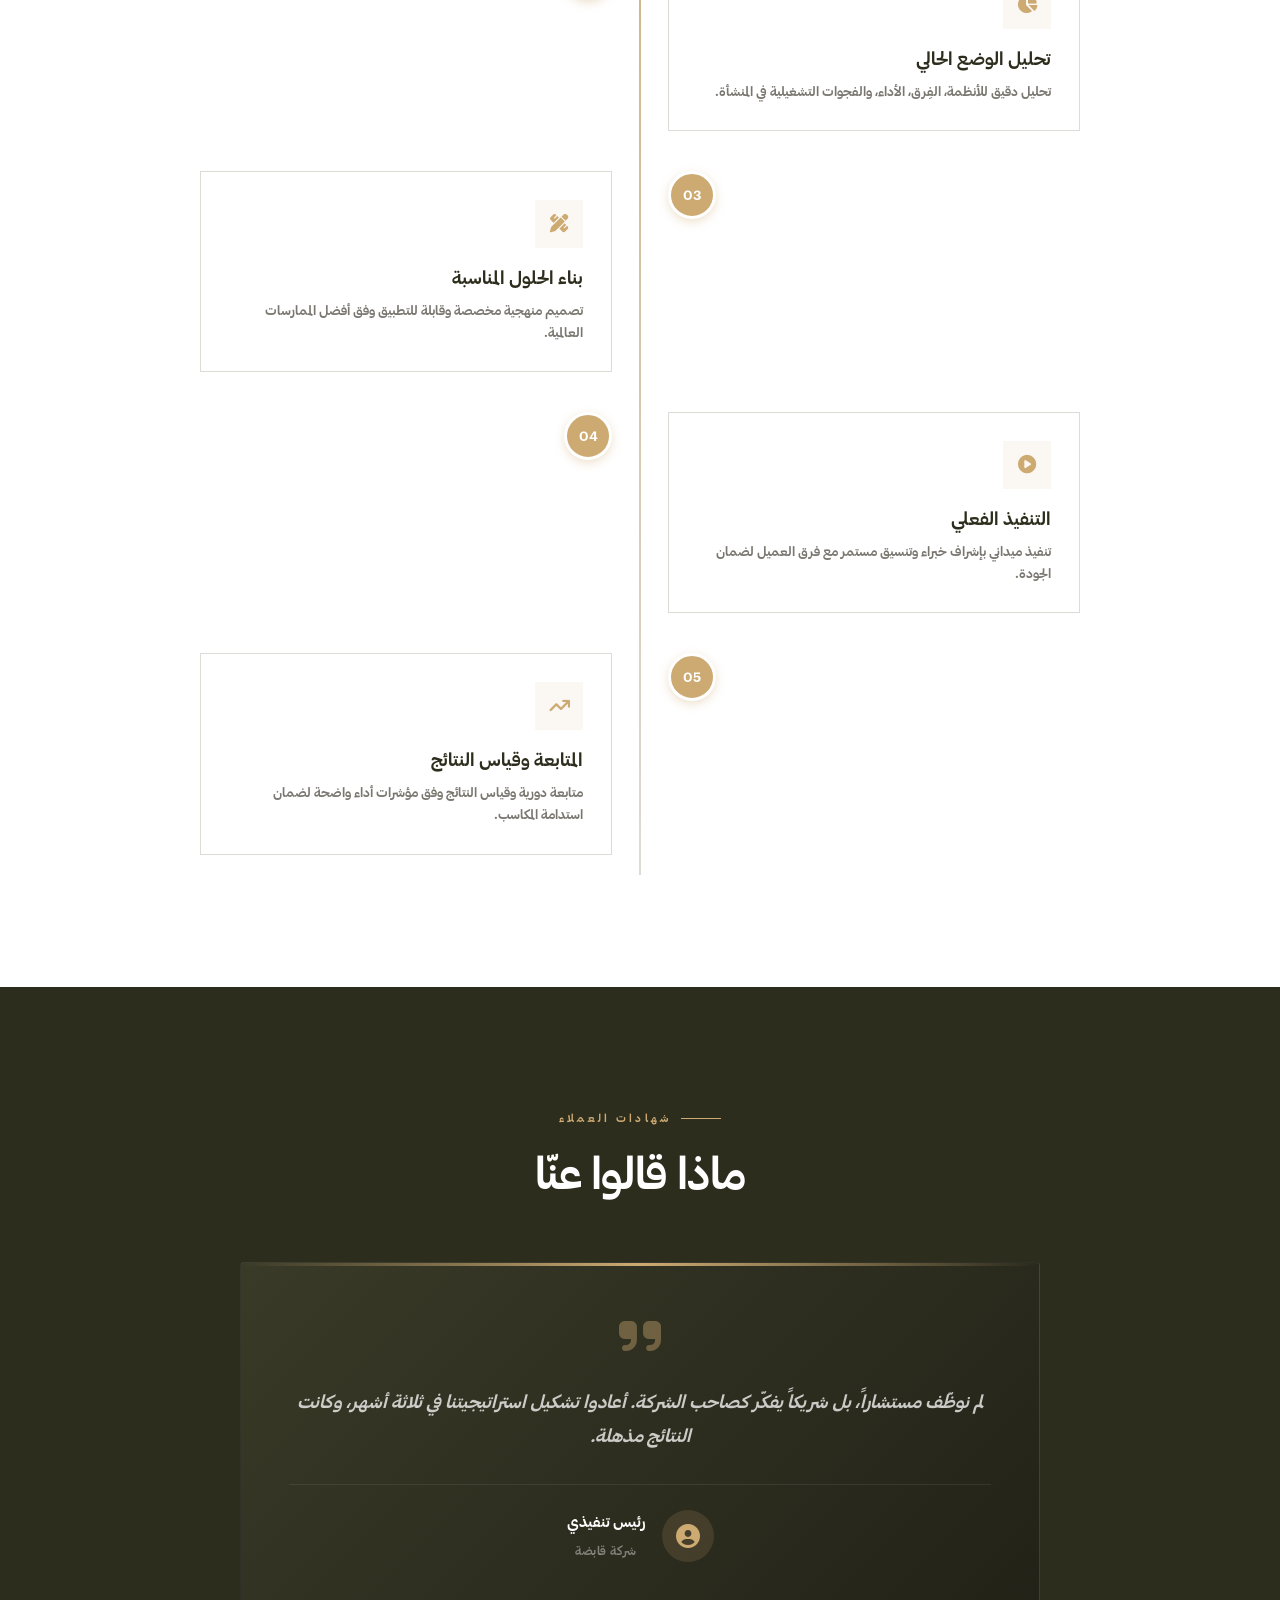
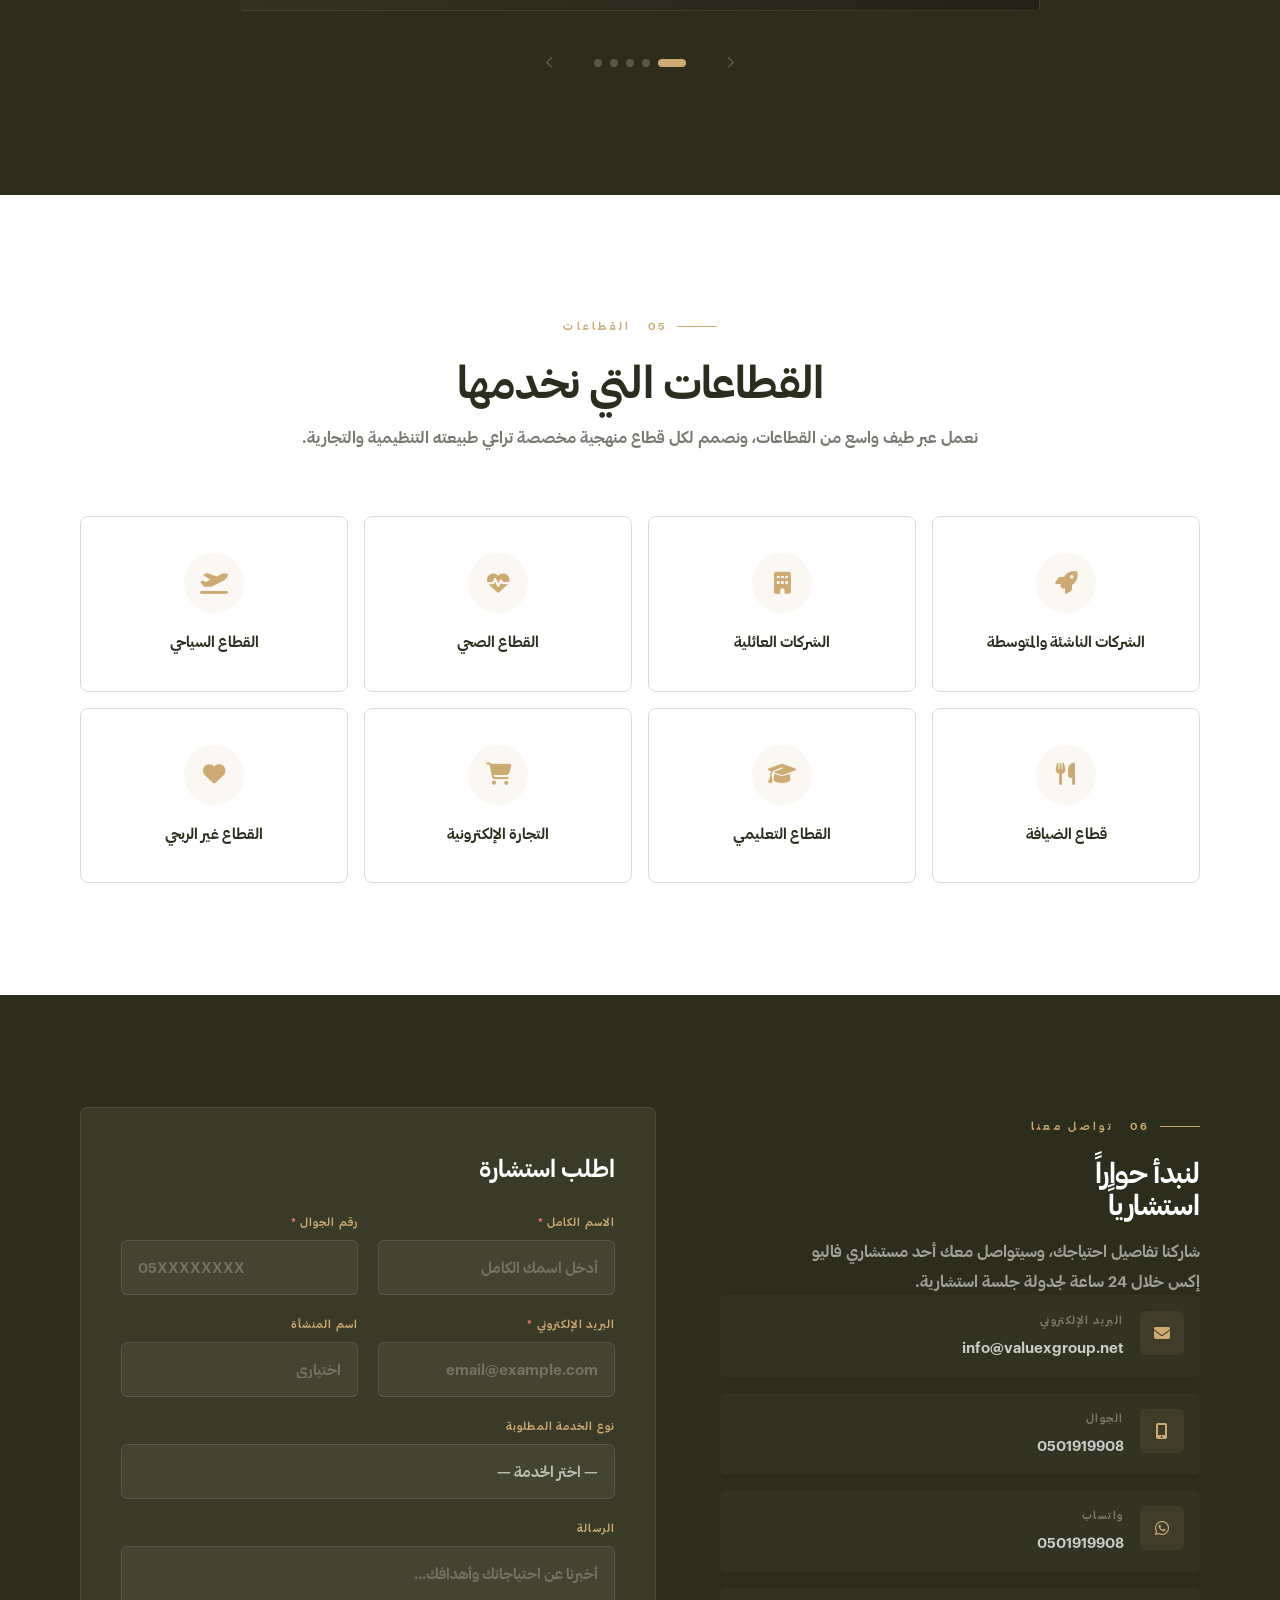
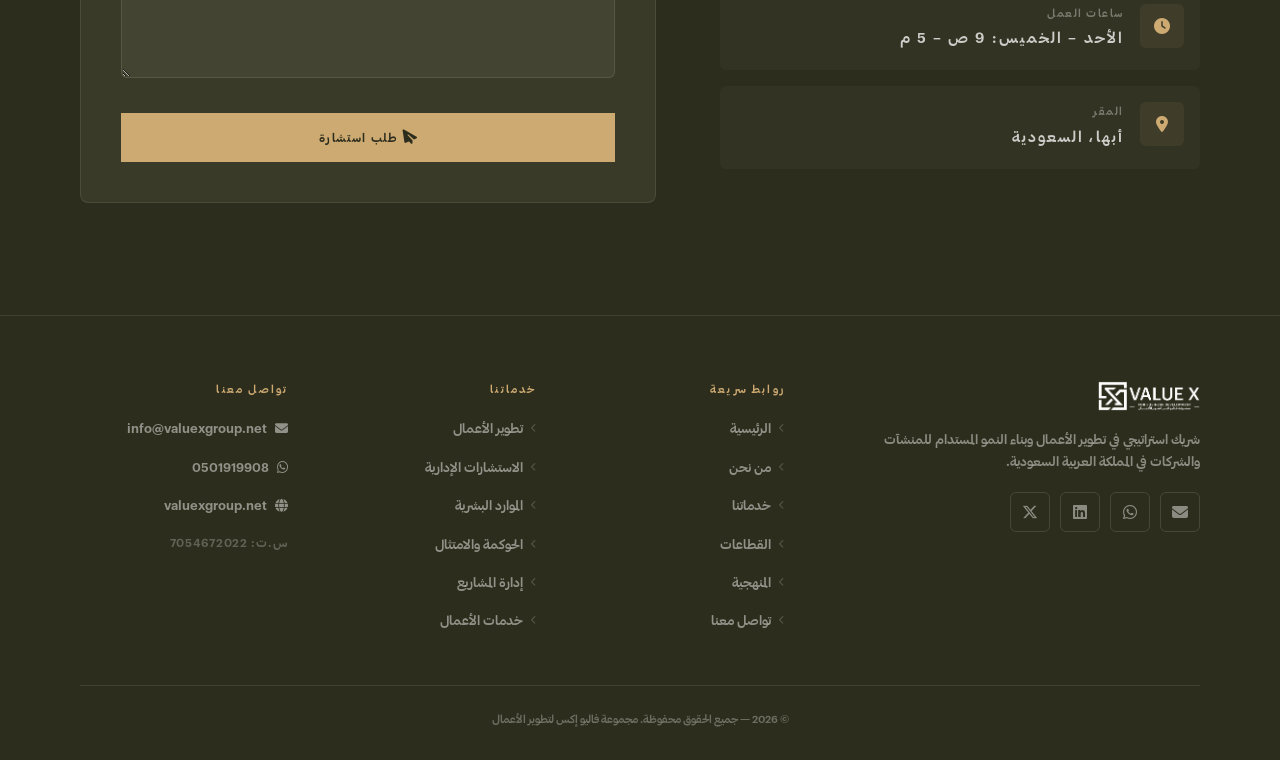
==== commit 604c2407: "Change exploratory to consultation in contact subtitle" ====
--- a/ar/index.html
+++ b/ar/index.html
@@ -444,7 +444,7 @@
         <div class="contact-info" data-reveal>
           <p class="s-kicker light">06 &nbsp; تواصل معنا</p>
           <h2 class="s-head light sm">لنبدأ حواراً<br />استشارياً</h2>
-          <p class="s-sub light" style="max-width:420px">شاركنا تفاصيل احتياجك، وسيتواصل معك أحد مستشاري فاليو إكس خلال 24 ساعة لجدولة جلسة استكشافية.</p>
+          <p class="s-sub light" style="max-width:420px">شاركنا تفاصيل احتياجك، وسيتواصل معك أحد مستشاري فاليو إكس خلال 24 ساعة لجدولة جلسة استشارية.</p>
           <div class="cinfo-list">
             <div class="cinfo">
               <div class="cinfo-icon"><i class="fa-solid fa-envelope"></i></div>
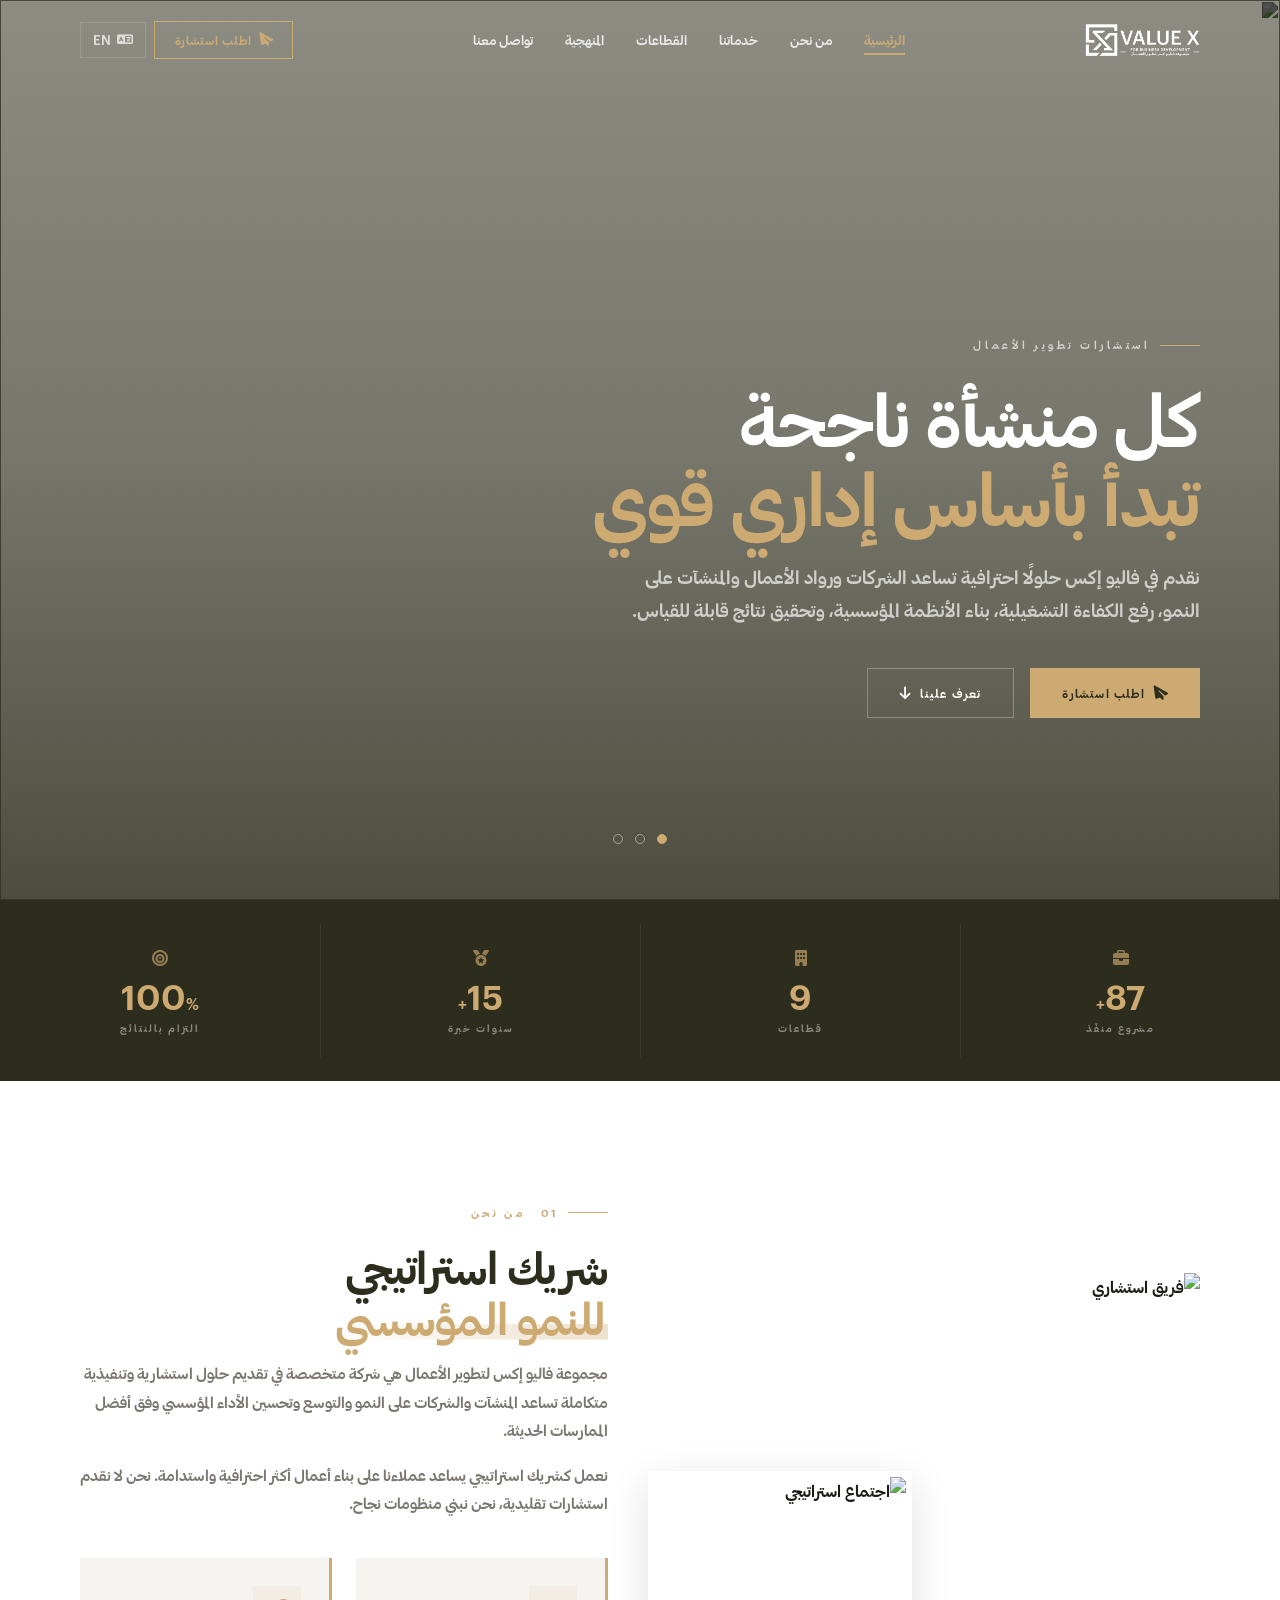
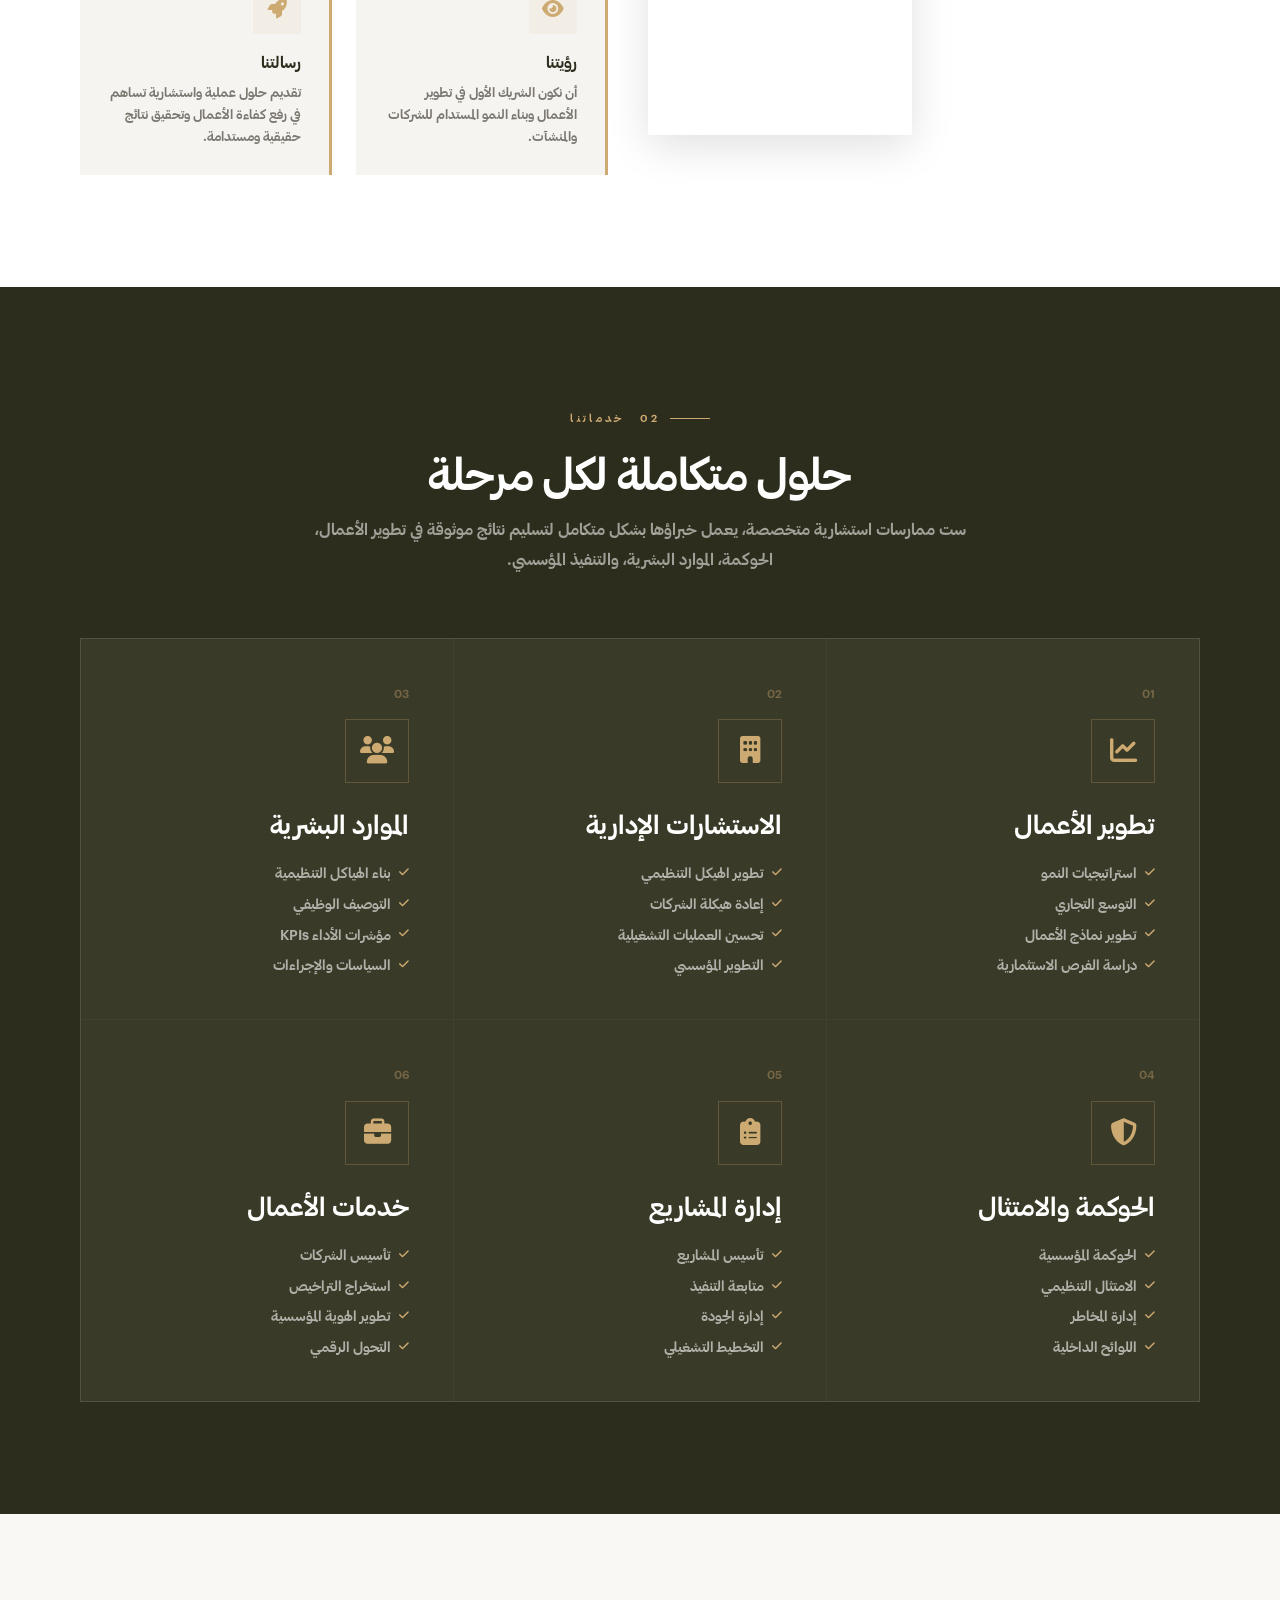
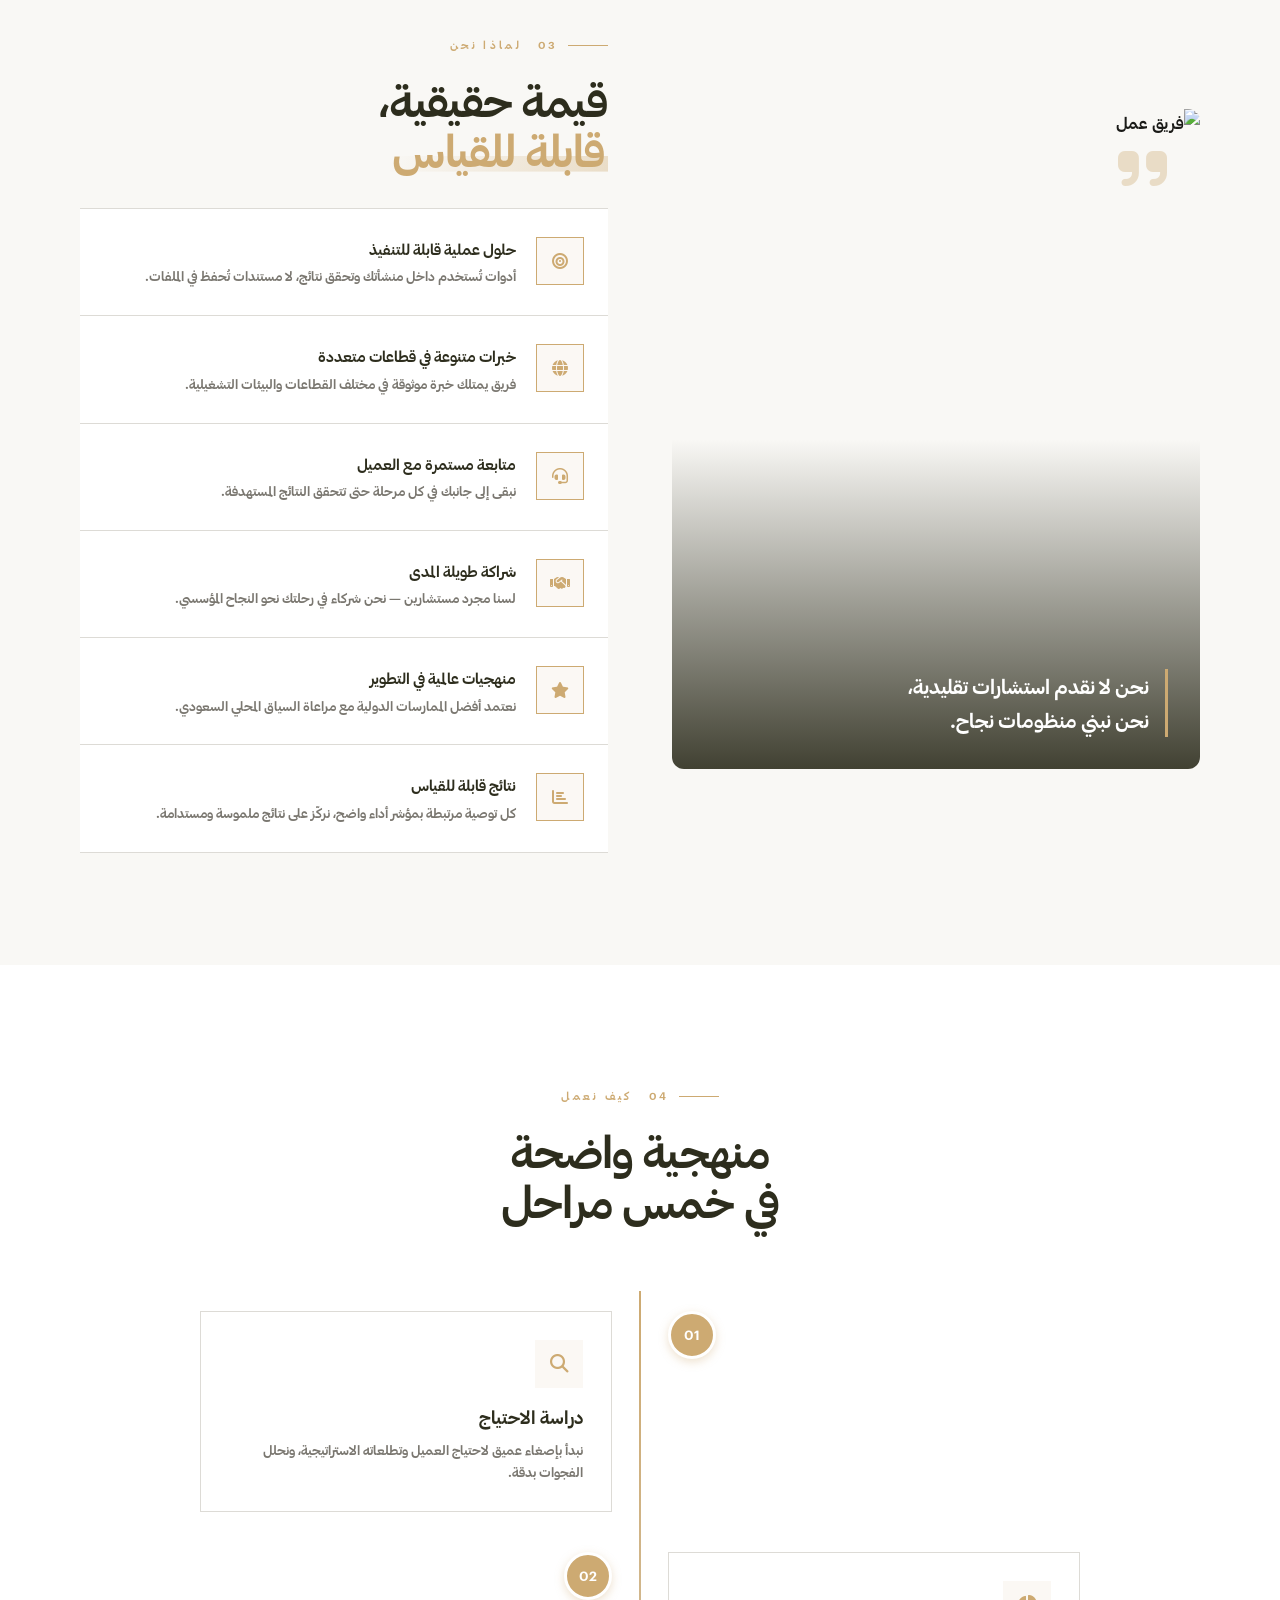
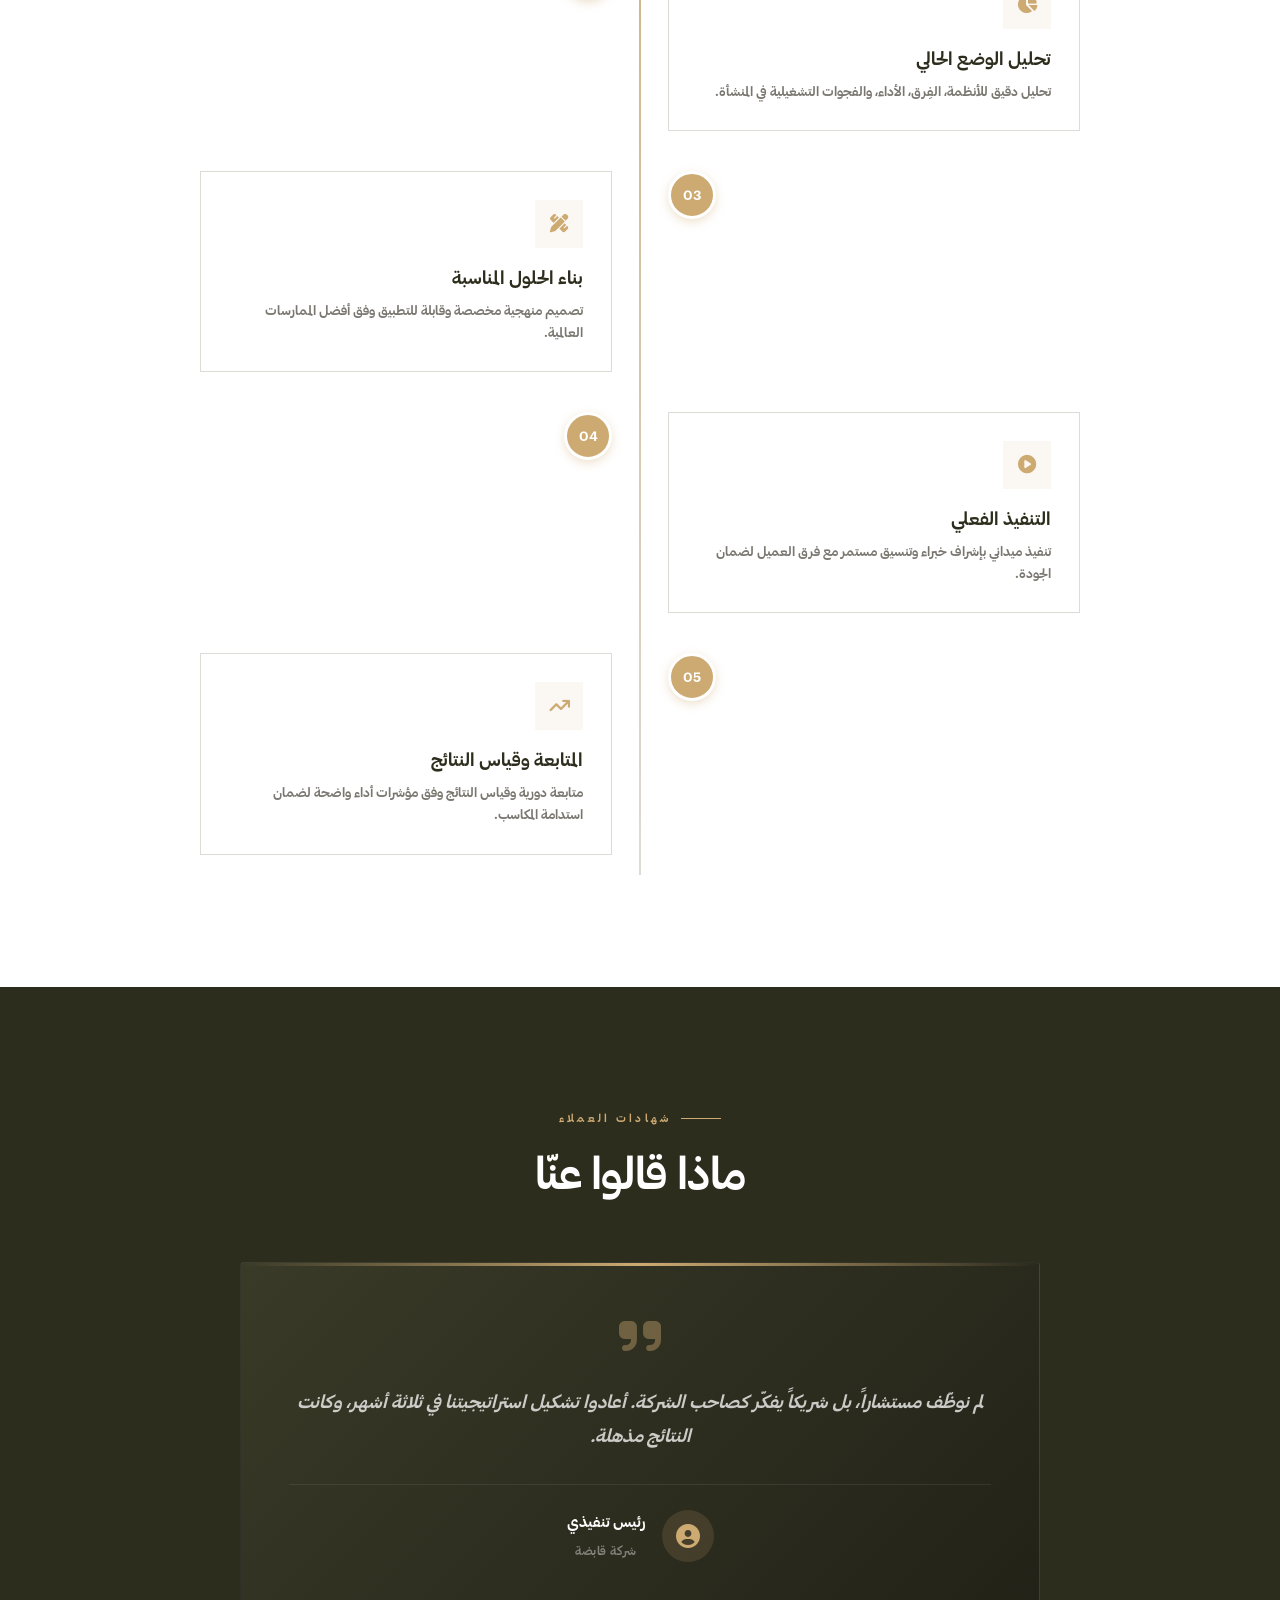
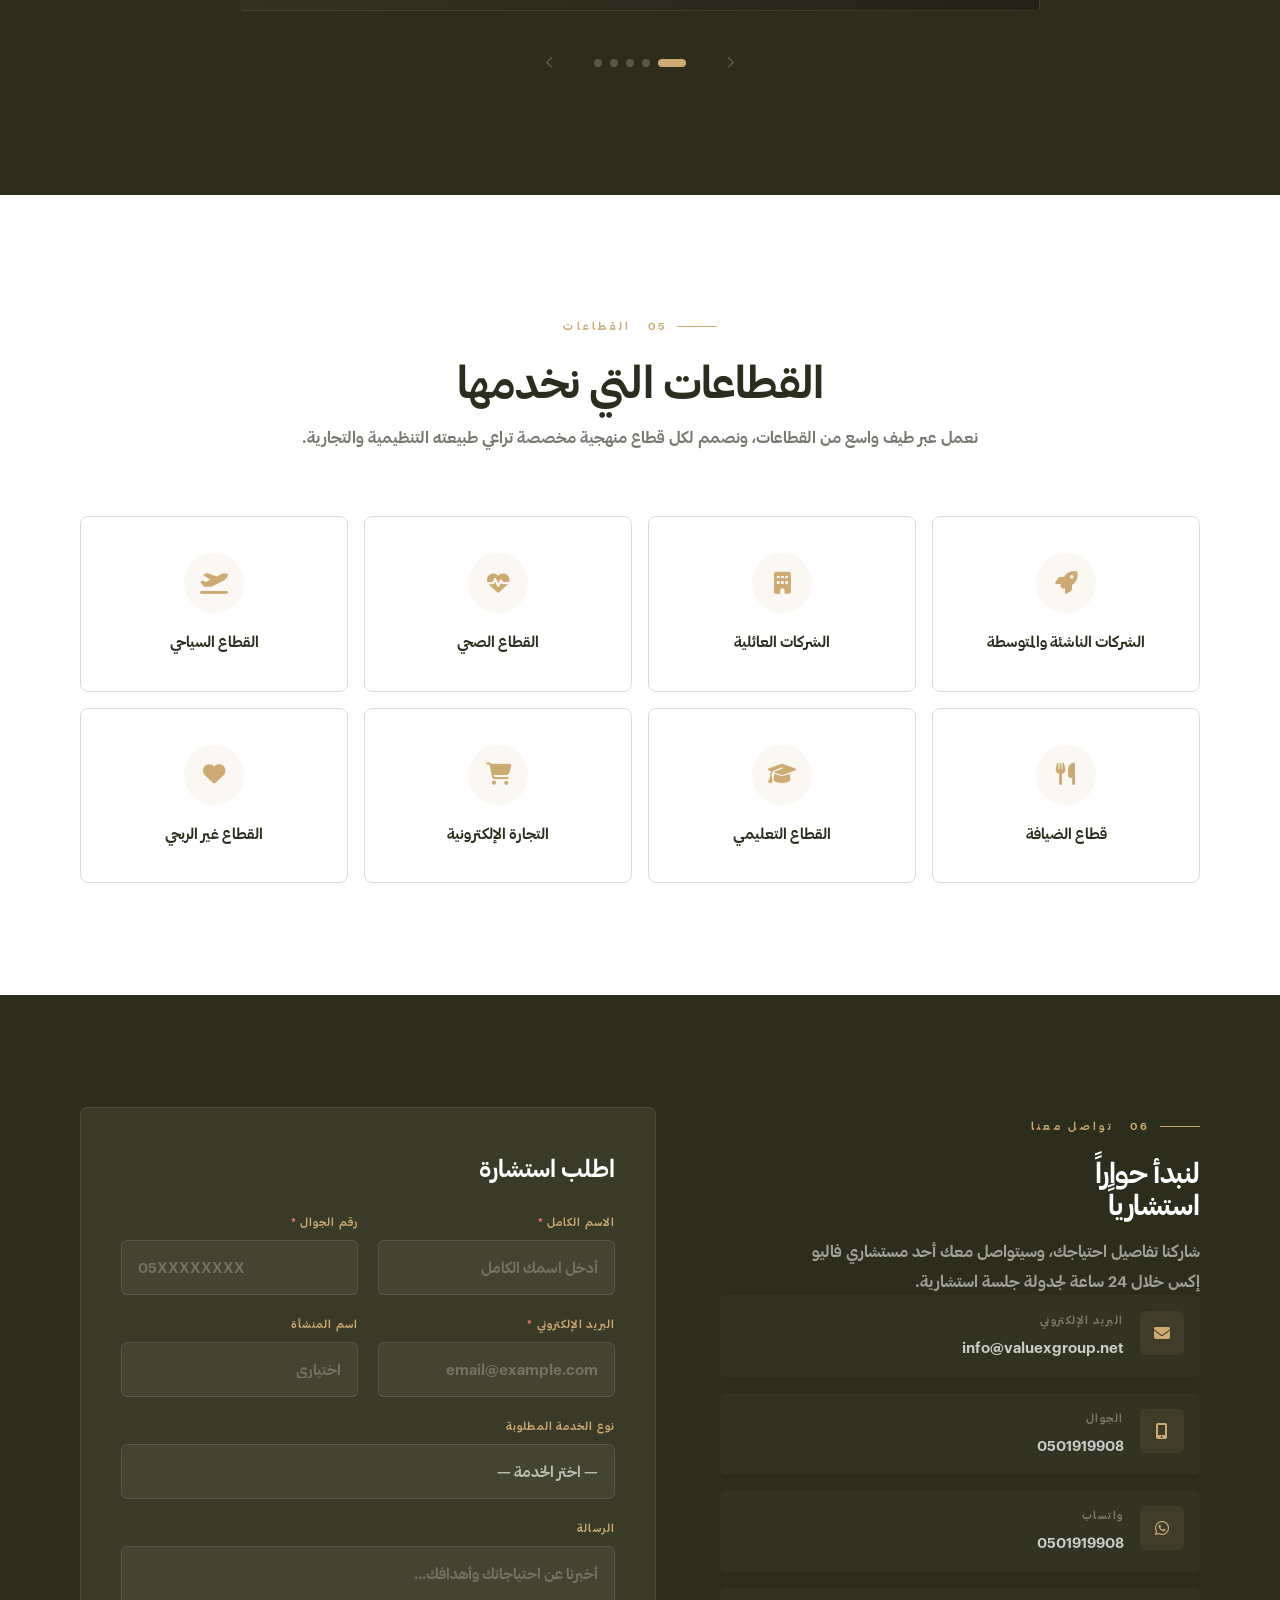
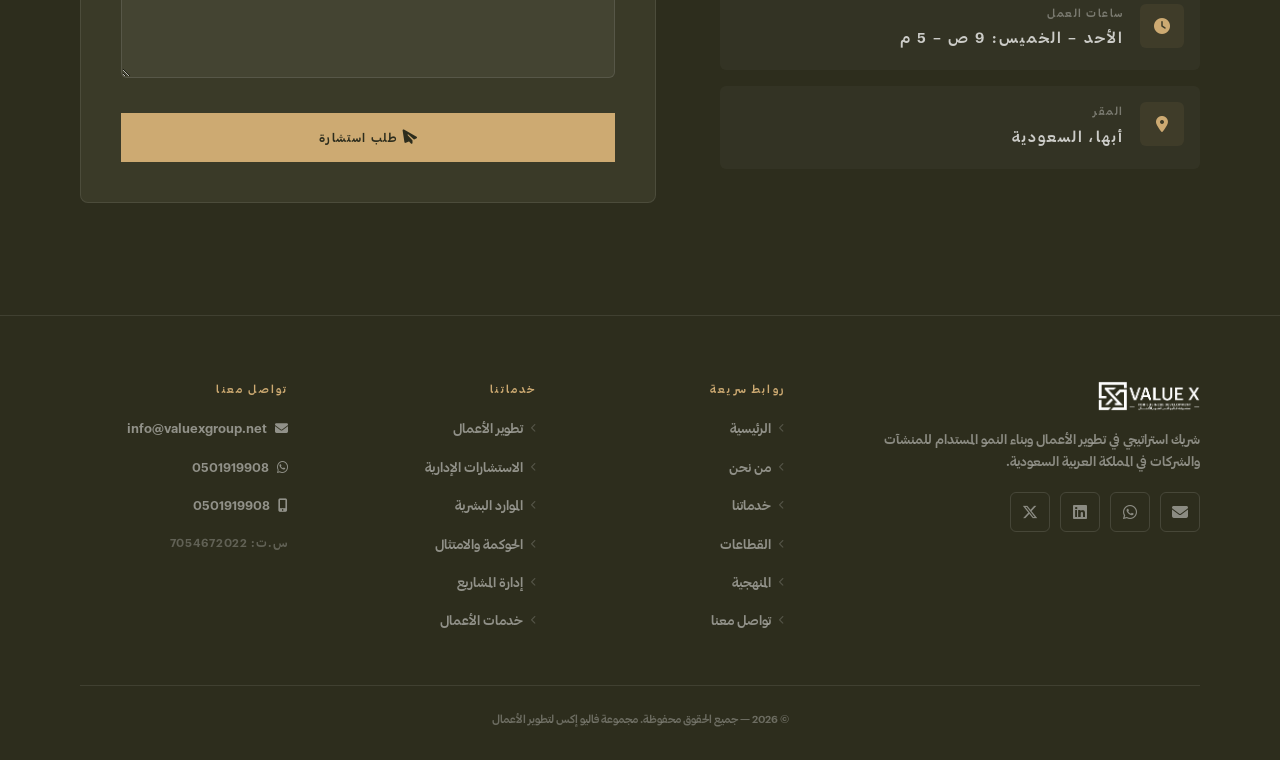
==== commit d41271cb: "Replace website URL with mobile number in footer" ====
--- a/ar/index.html
+++ b/ar/index.html
@@ -554,7 +554,7 @@
           <h4>تواصل معنا</h4>
           <a href="mailto:info@valuexgroup.net"><i class="fa-solid fa-envelope"></i> info@valuexgroup.net</a>
           <a href="https://wa.me/966501919908"><i class="fa-brands fa-whatsapp"></i> 0501919908</a>
-          <a href="https://valuexgroup.net"><i class="fa-solid fa-globe"></i> valuexgroup.net</a>
+          <a href="tel:+966501919908"><i class="fa-solid fa-mobile-screen-button"></i> 0501919908</a>
           <span class="footer-cr">س.ت: 7054672022</span>
         </div>
       </div>
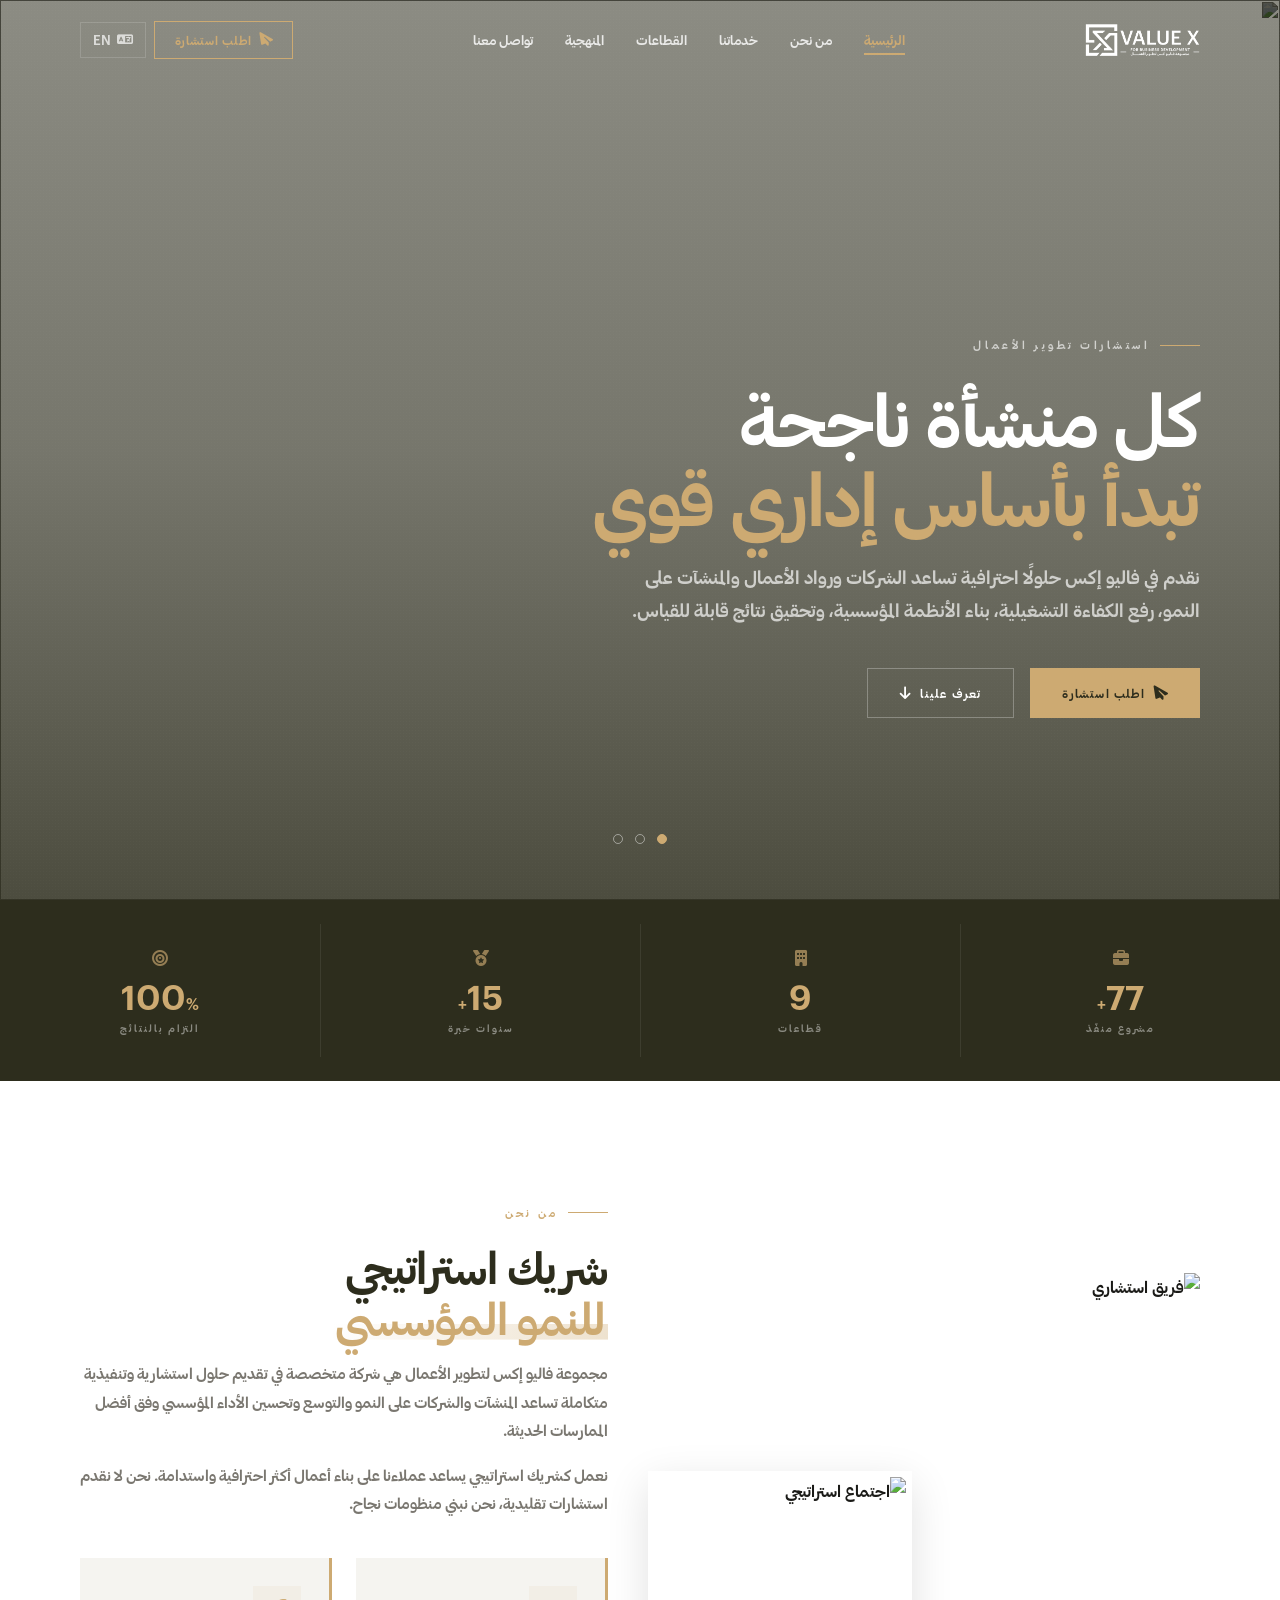
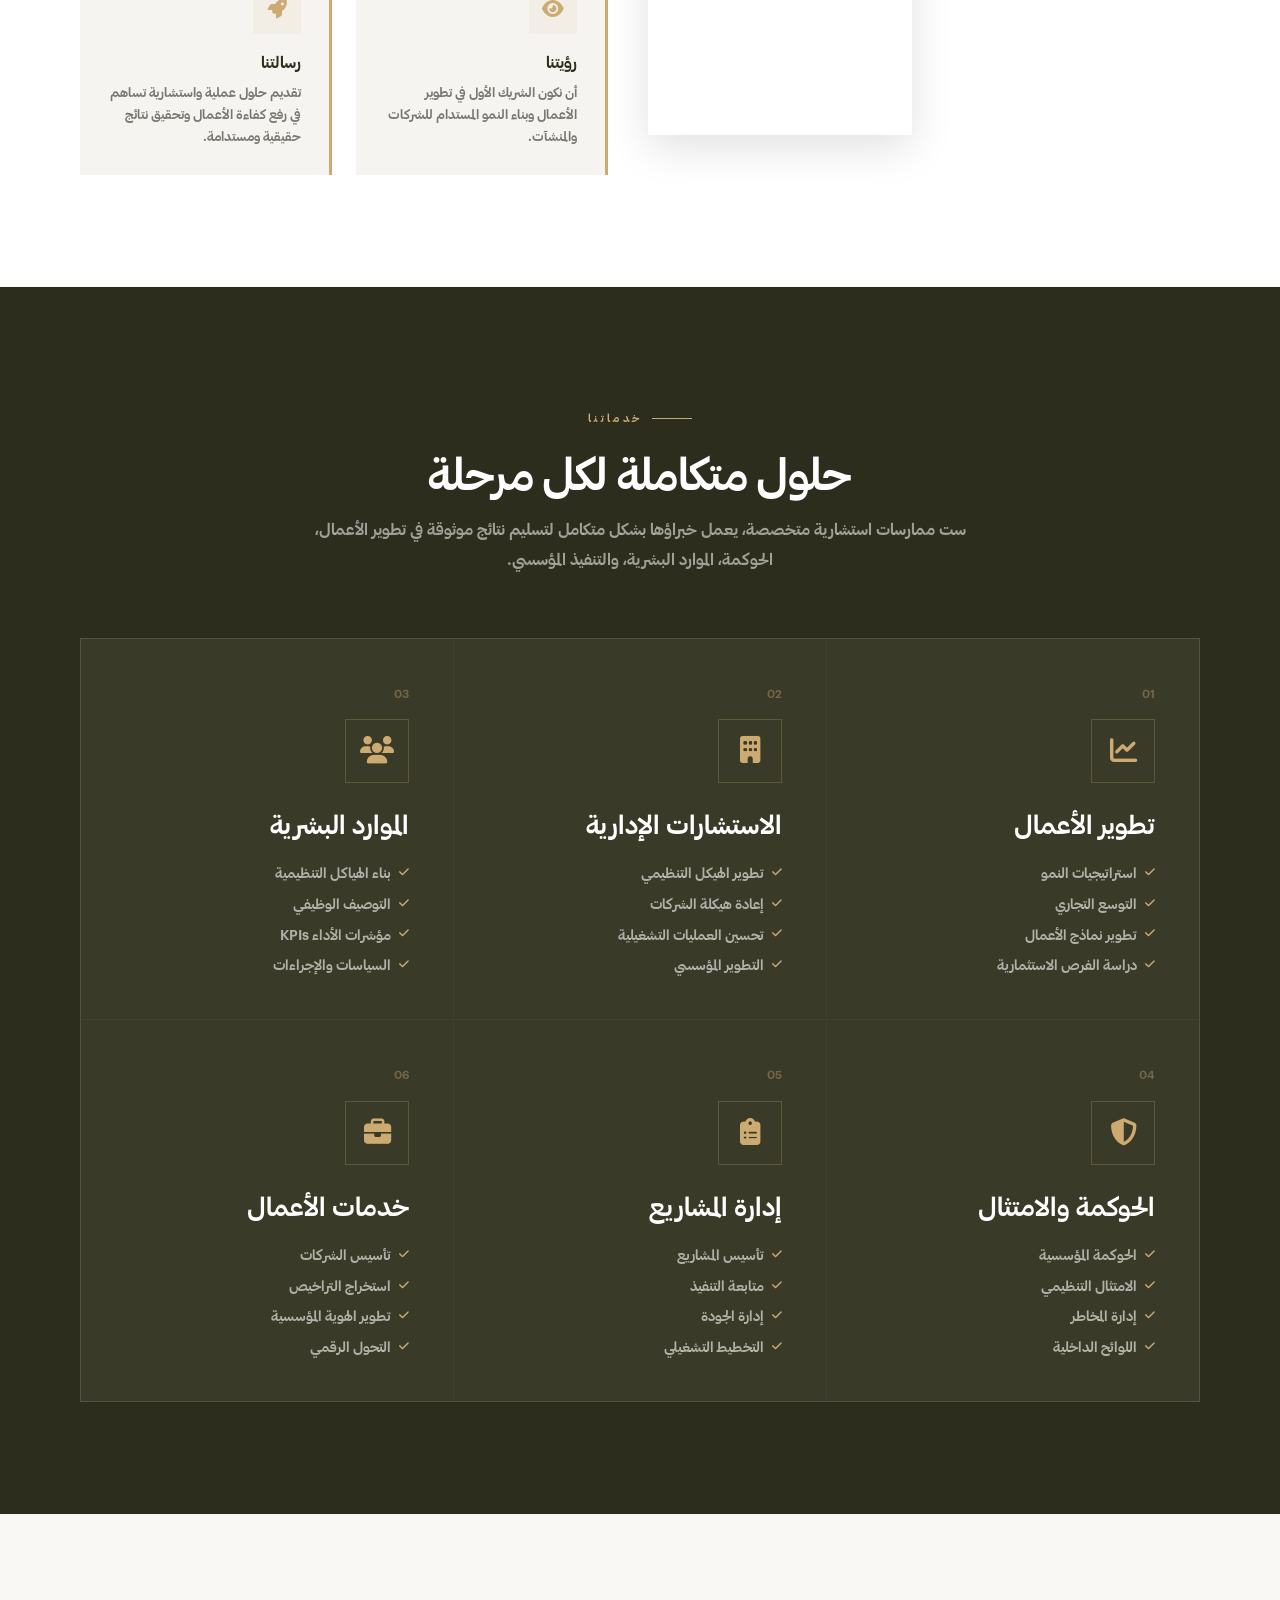
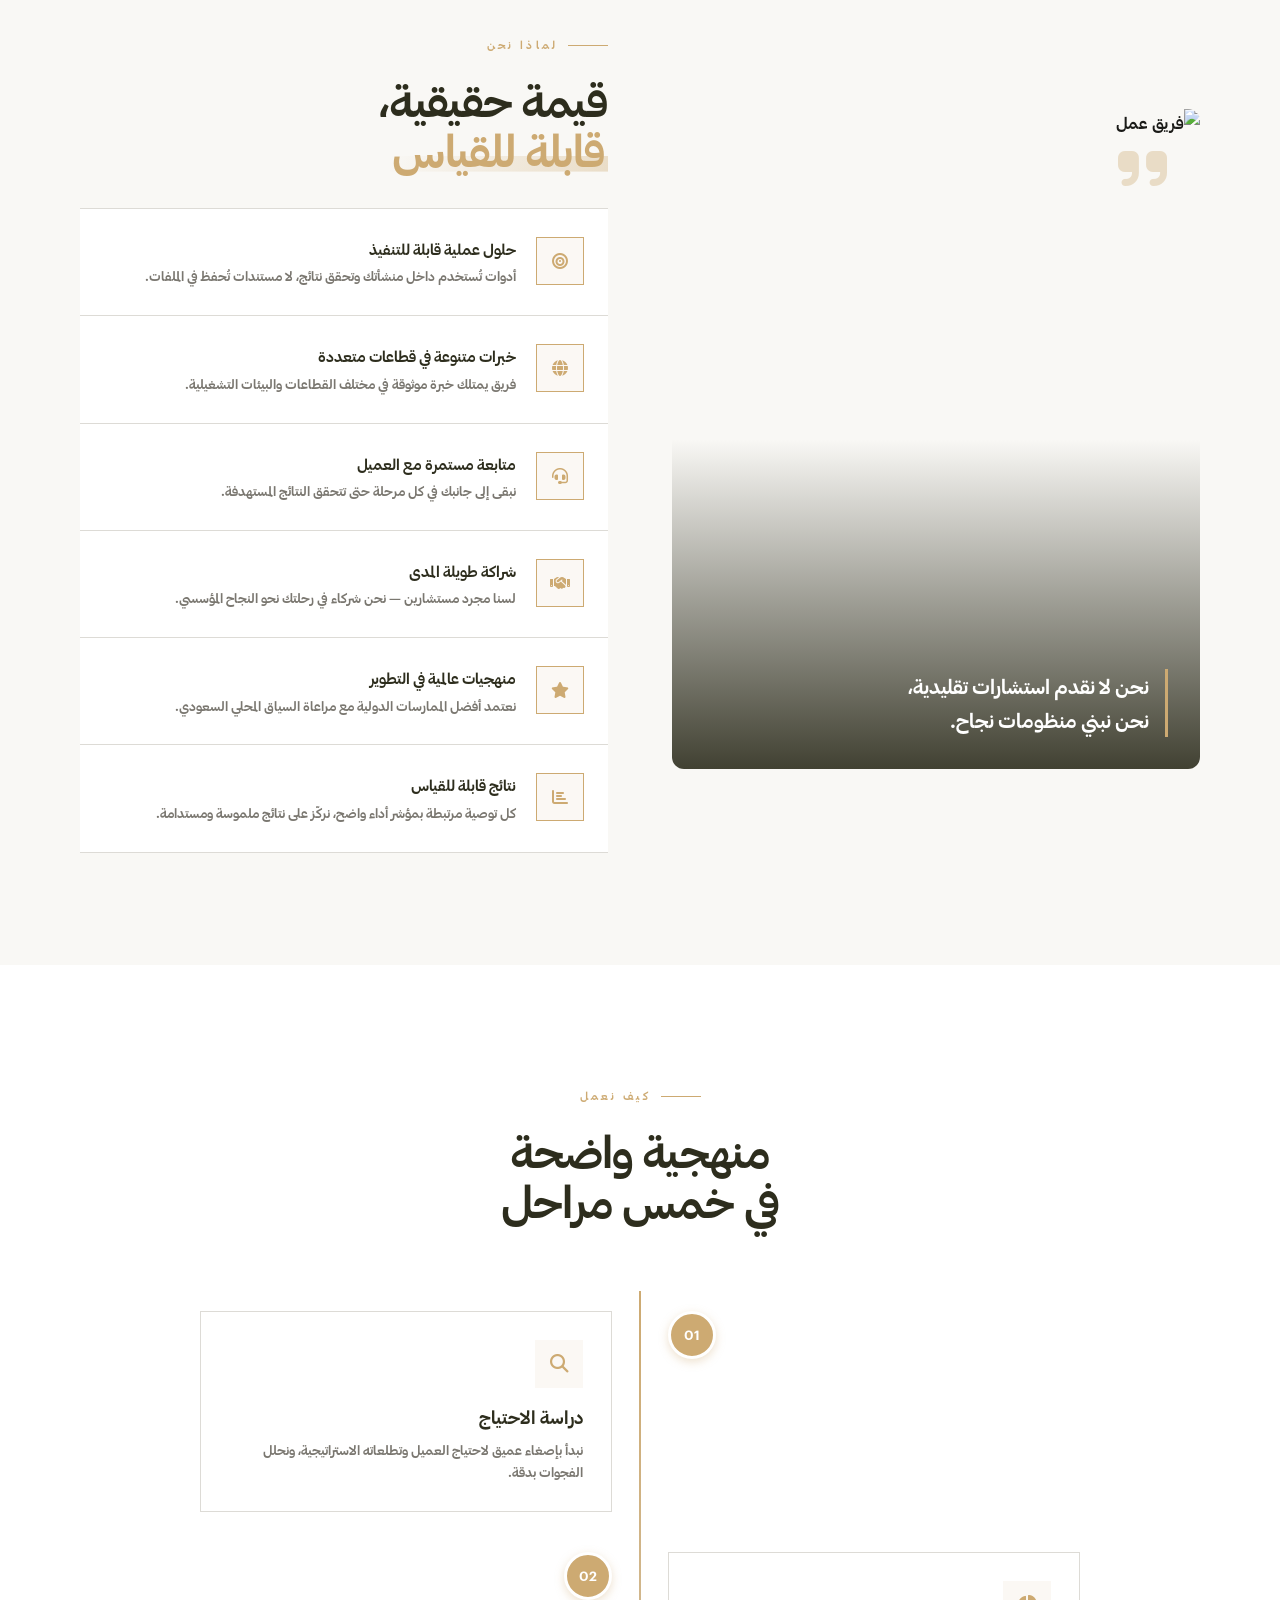
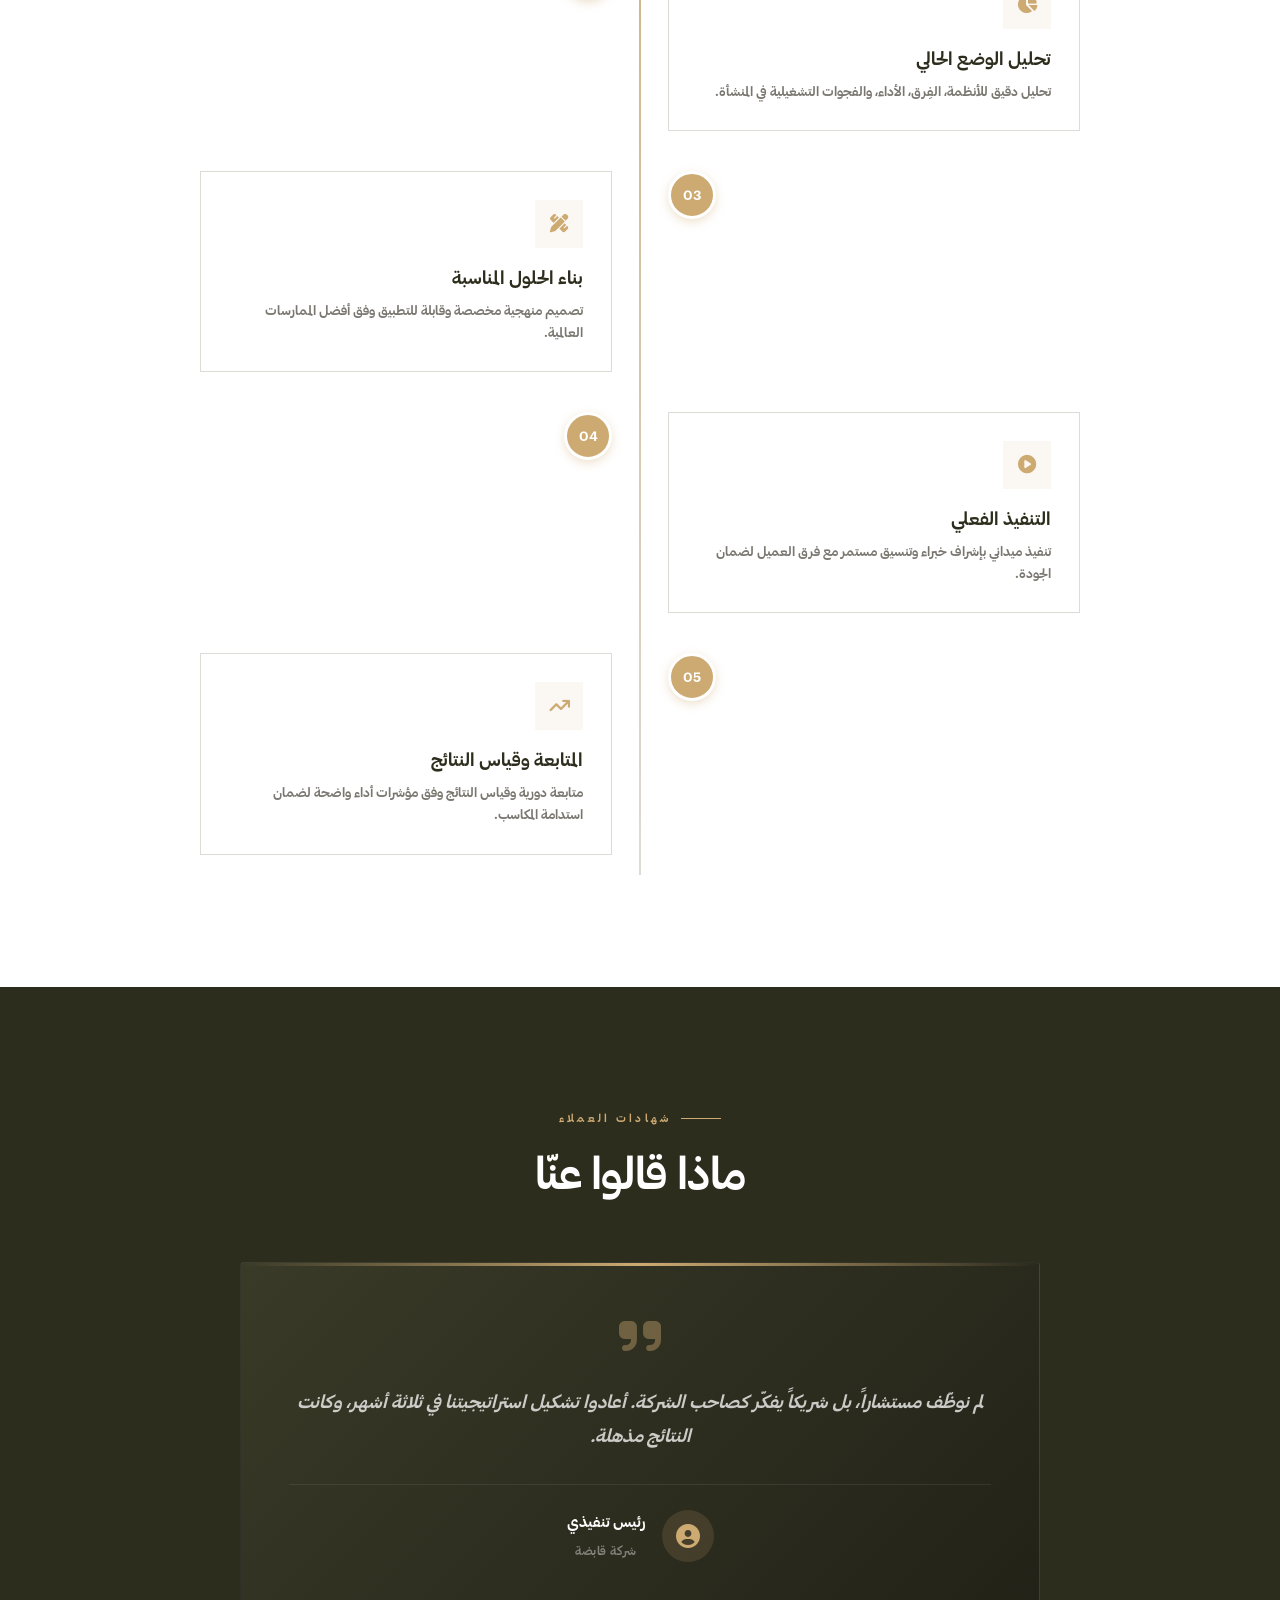
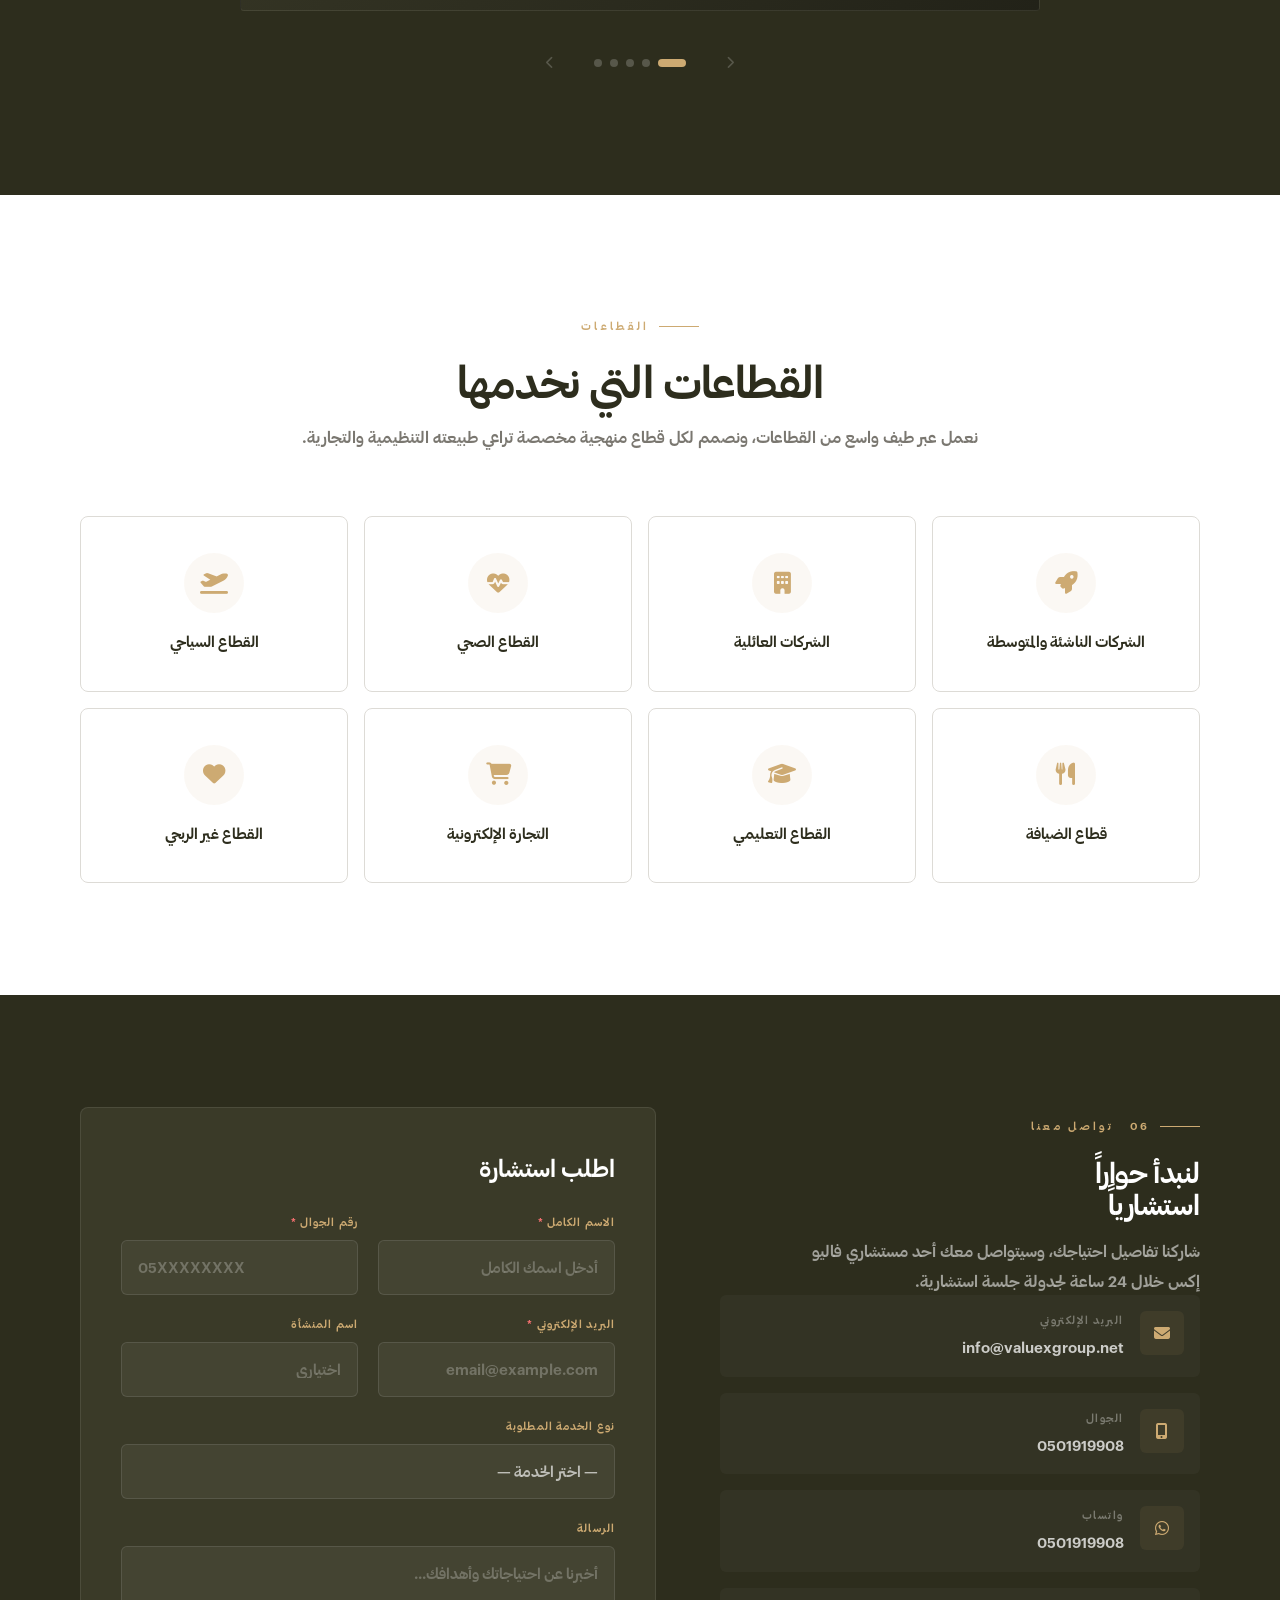
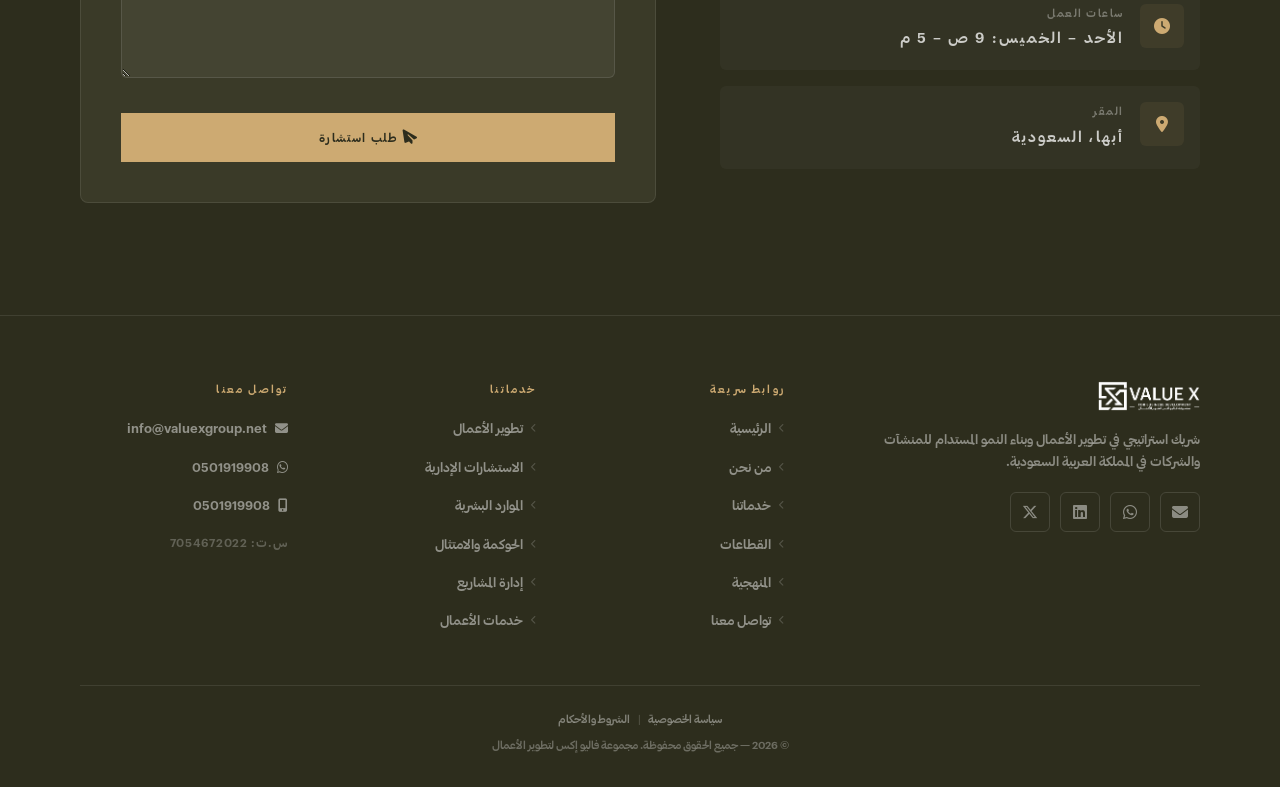
==== commit bf38126b: "Add privacy and terms pages, add footer links, remove section numbers" ====
--- a/ar/index.html
+++ b/ar/index.html
@@ -138,7 +138,7 @@
           </div>
         </div>
         <div class="about-text" data-reveal>
-          <p class="s-kicker">01 &nbsp; من نحن</p>
+          <p class="s-kicker">من نحن</p>
           <h2 class="s-head">شريك استراتيجي<br /><span class="gold-hl">للنمو المؤسسي</span></h2>
           <p class="t-lead">مجموعة فاليو إكس لتطوير الأعمال هي شركة متخصصة في تقديم حلول استشارية وتنفيذية متكاملة تساعد المنشآت والشركات على النمو والتوسع وتحسين الأداء المؤسسي وفق أفضل الممارسات الحديثة.</p>
           <p class="t-lead">نعمل كشريك استراتيجي يساعد عملاءنا على بناء أعمال أكثر احترافية واستدامة. نحن لا نقدم استشارات تقليدية، نحن نبني منظومات نجاح.</p>
@@ -164,7 +164,7 @@
   <section class="sec sec-dark" id="services">
     <div class="wrap">
       <div class="s-hdr center" data-reveal>
-        <p class="s-kicker light">02 &nbsp; خدماتنا</p>
+        <p class="s-kicker light">خدماتنا</p>
         <h2 class="s-head light">حلول متكاملة لكل مرحلة</h2>
         <p class="s-sub light">ست ممارسات استشارية متخصصة، يعمل خبراؤها بشكل متكامل لتسليم نتائج موثوقة في تطوير الأعمال، الحوكمة، الموارد البشرية، والتنفيذ المؤسسي.</p>
       </div>
@@ -253,7 +253,7 @@
           </div>
         </div>
         <div class="why-content" data-reveal>
-          <p class="s-kicker">03 &nbsp; لماذا نحن</p>
+          <p class="s-kicker">لماذا نحن</p>
           <h2 class="s-head">قيمة حقيقية،<br /><span class="gold-hl">قابلة للقياس</span></h2>
           <div class="why-list">
             <div class="why-item" data-reveal>
@@ -290,7 +290,7 @@
   <section class="sec" id="approach">
     <div class="wrap">
       <div class="s-hdr center" data-reveal>
-        <p class="s-kicker">04 &nbsp; كيف نعمل</p>
+        <p class="s-kicker">كيف نعمل</p>
         <h2 class="s-head">منهجية واضحة<br />في خمس مراحل</h2>
       </div>
       <div class="appr-timeline">
@@ -420,7 +420,7 @@
   <section class="sec" id="expertise">
     <div class="wrap">
       <div class="s-hdr center" data-reveal>
-        <p class="s-kicker">05 &nbsp; القطاعات</p>
+        <p class="s-kicker">القطاعات</p>
         <h2 class="s-head">القطاعات التي نخدمها</h2>
         <p class="s-sub">نعمل عبر طيف واسع من القطاعات، ونصمم لكل قطاع منهجية مخصصة تراعي طبيعته التنظيمية والتجارية.</p>
       </div>
@@ -559,6 +559,7 @@
         </div>
       </div>
       <div class="footer-foot">
+        <p><a href="privacy.html">سياسة الخصوصية</a> <span class="sep">|</span> <a href="terms.html">الشروط والأحكام</a></p>
         <p>&copy; 2026 — جميع الحقوق محفوظة. مجموعة فاليو إكس لتطوير الأعمال</p>
       </div>
     </div>
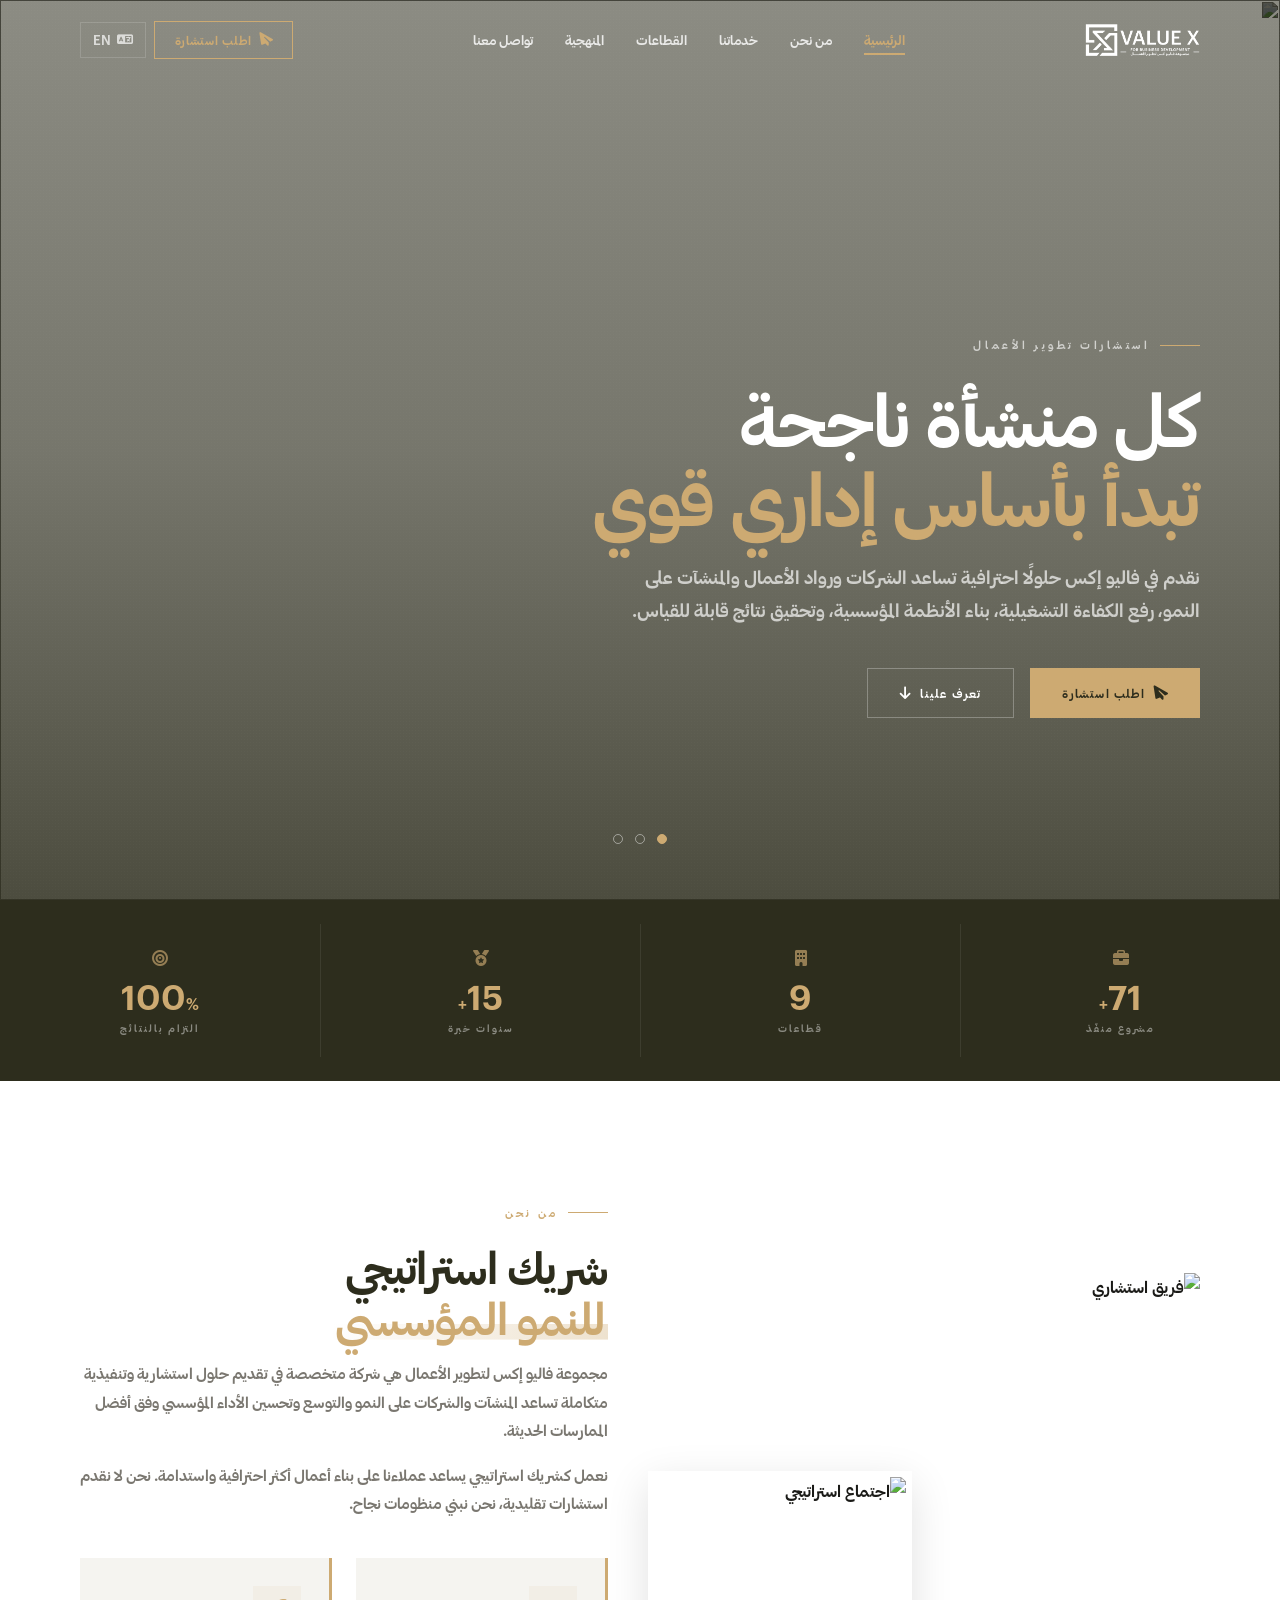
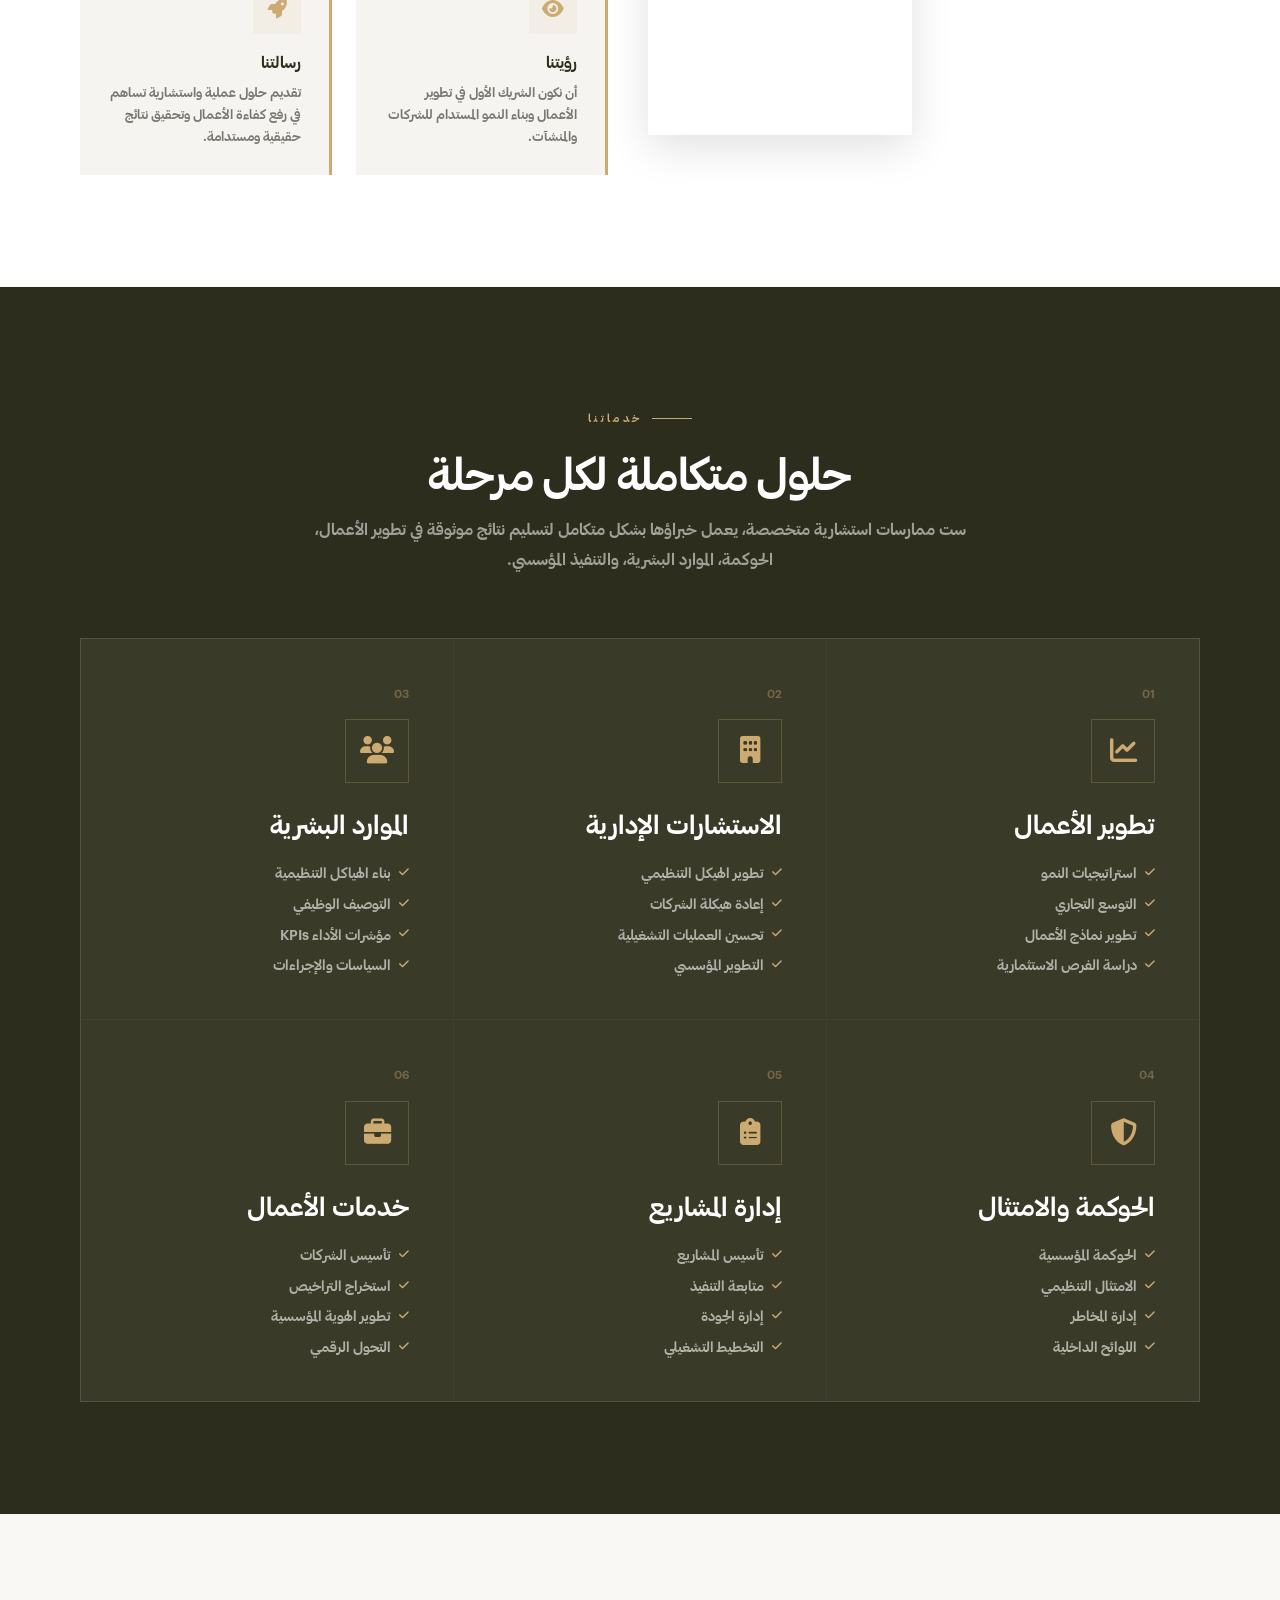
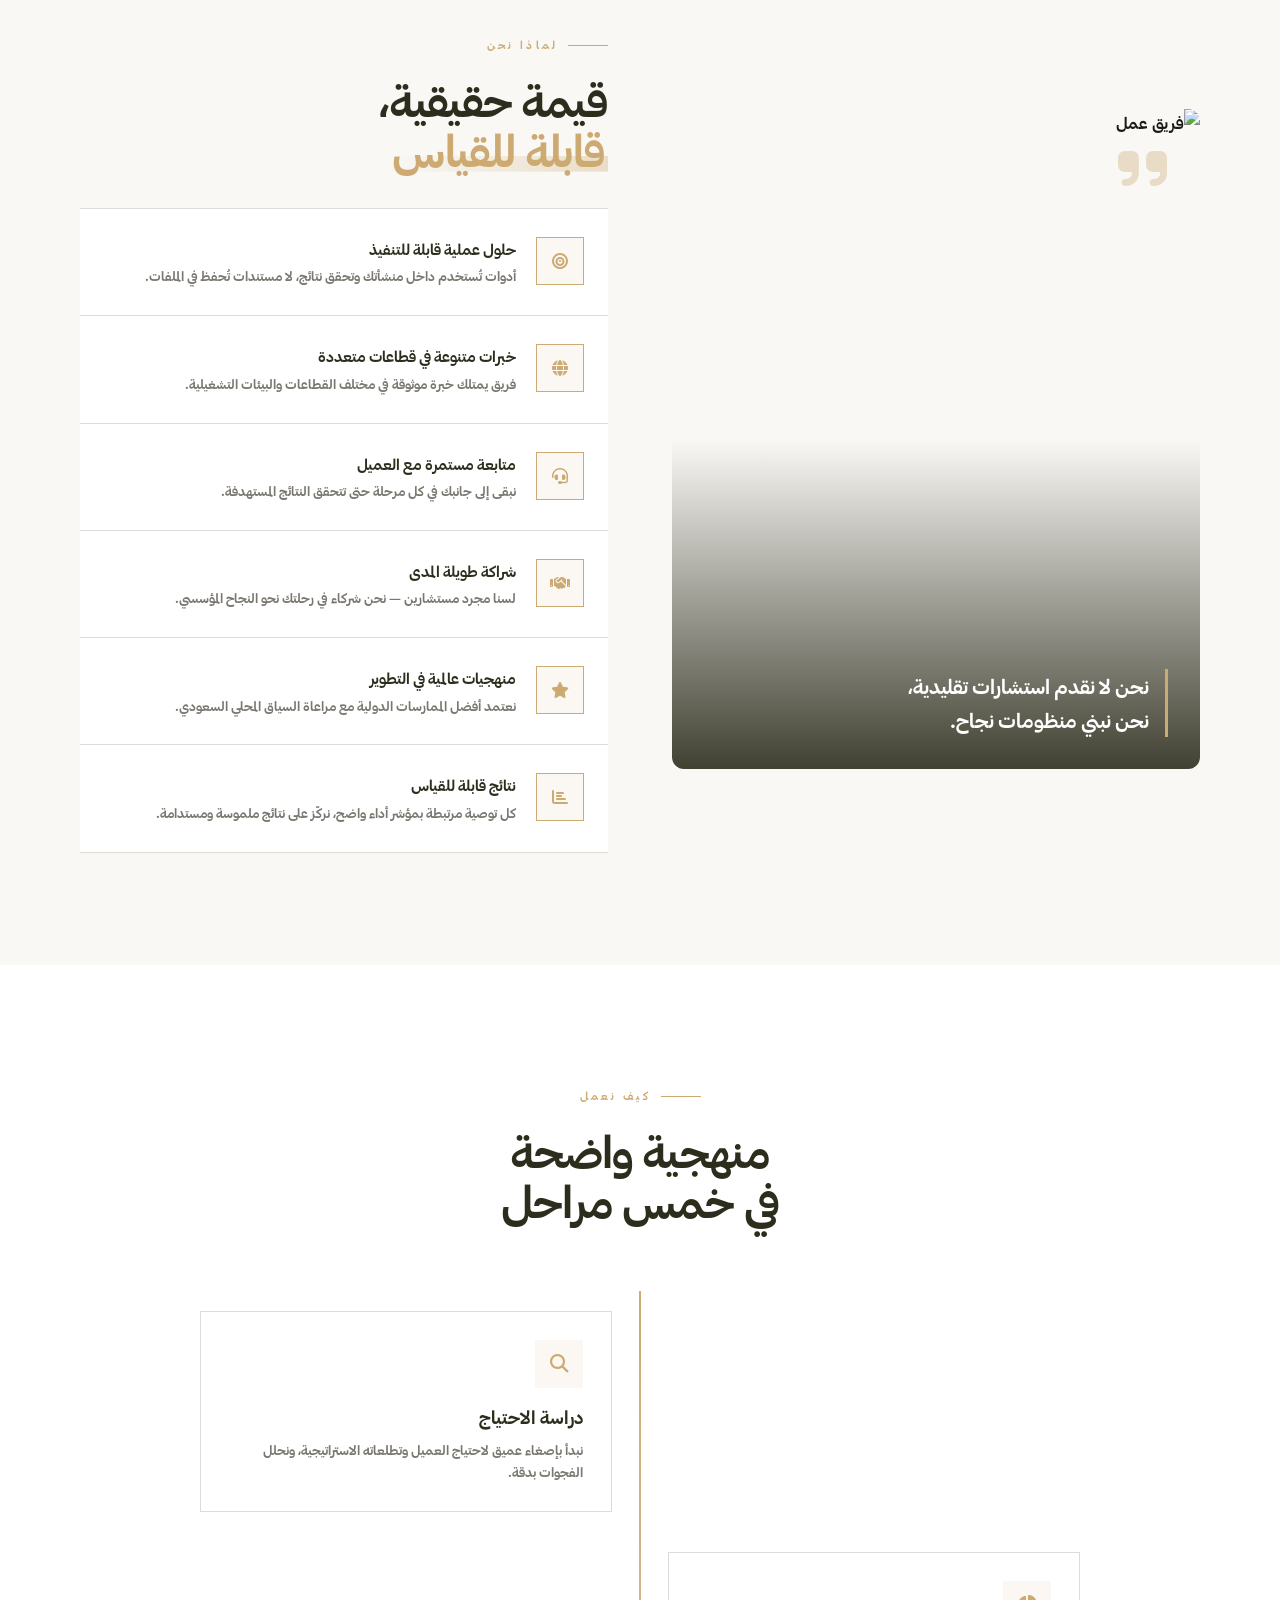
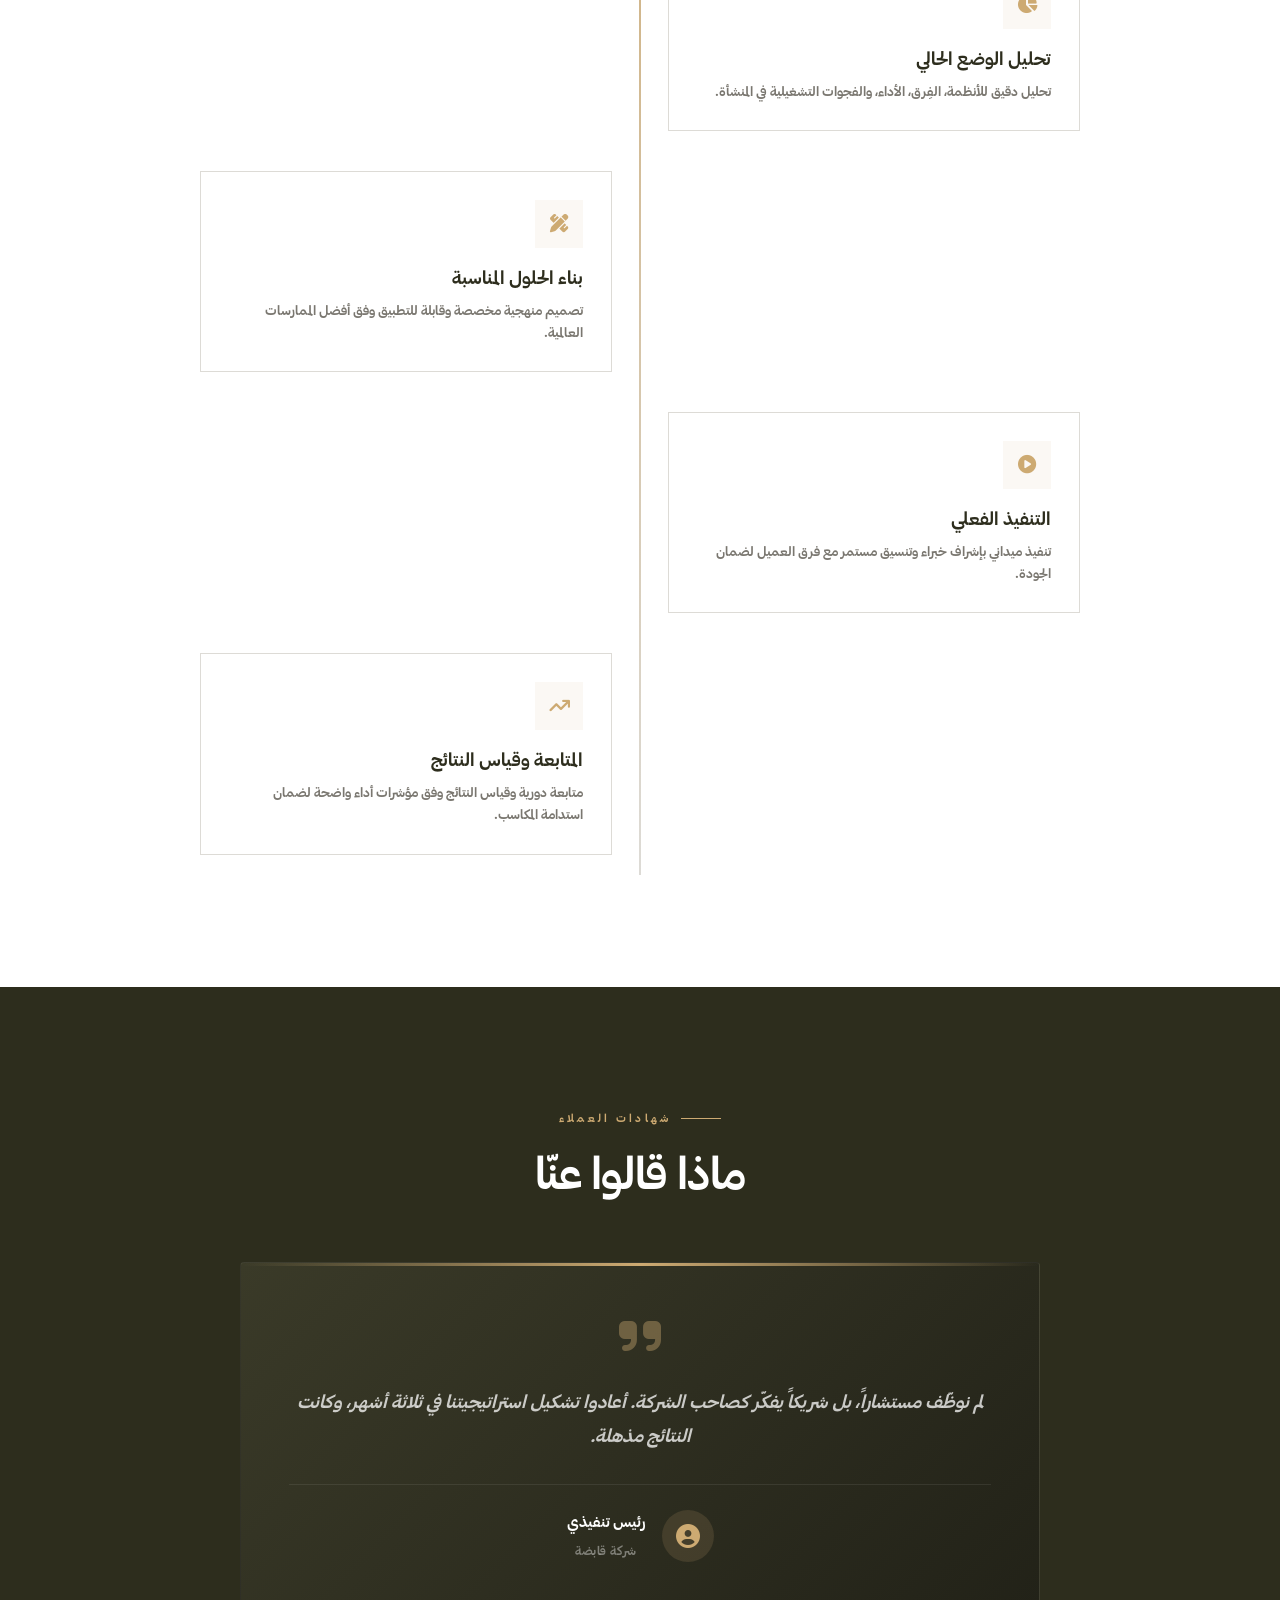
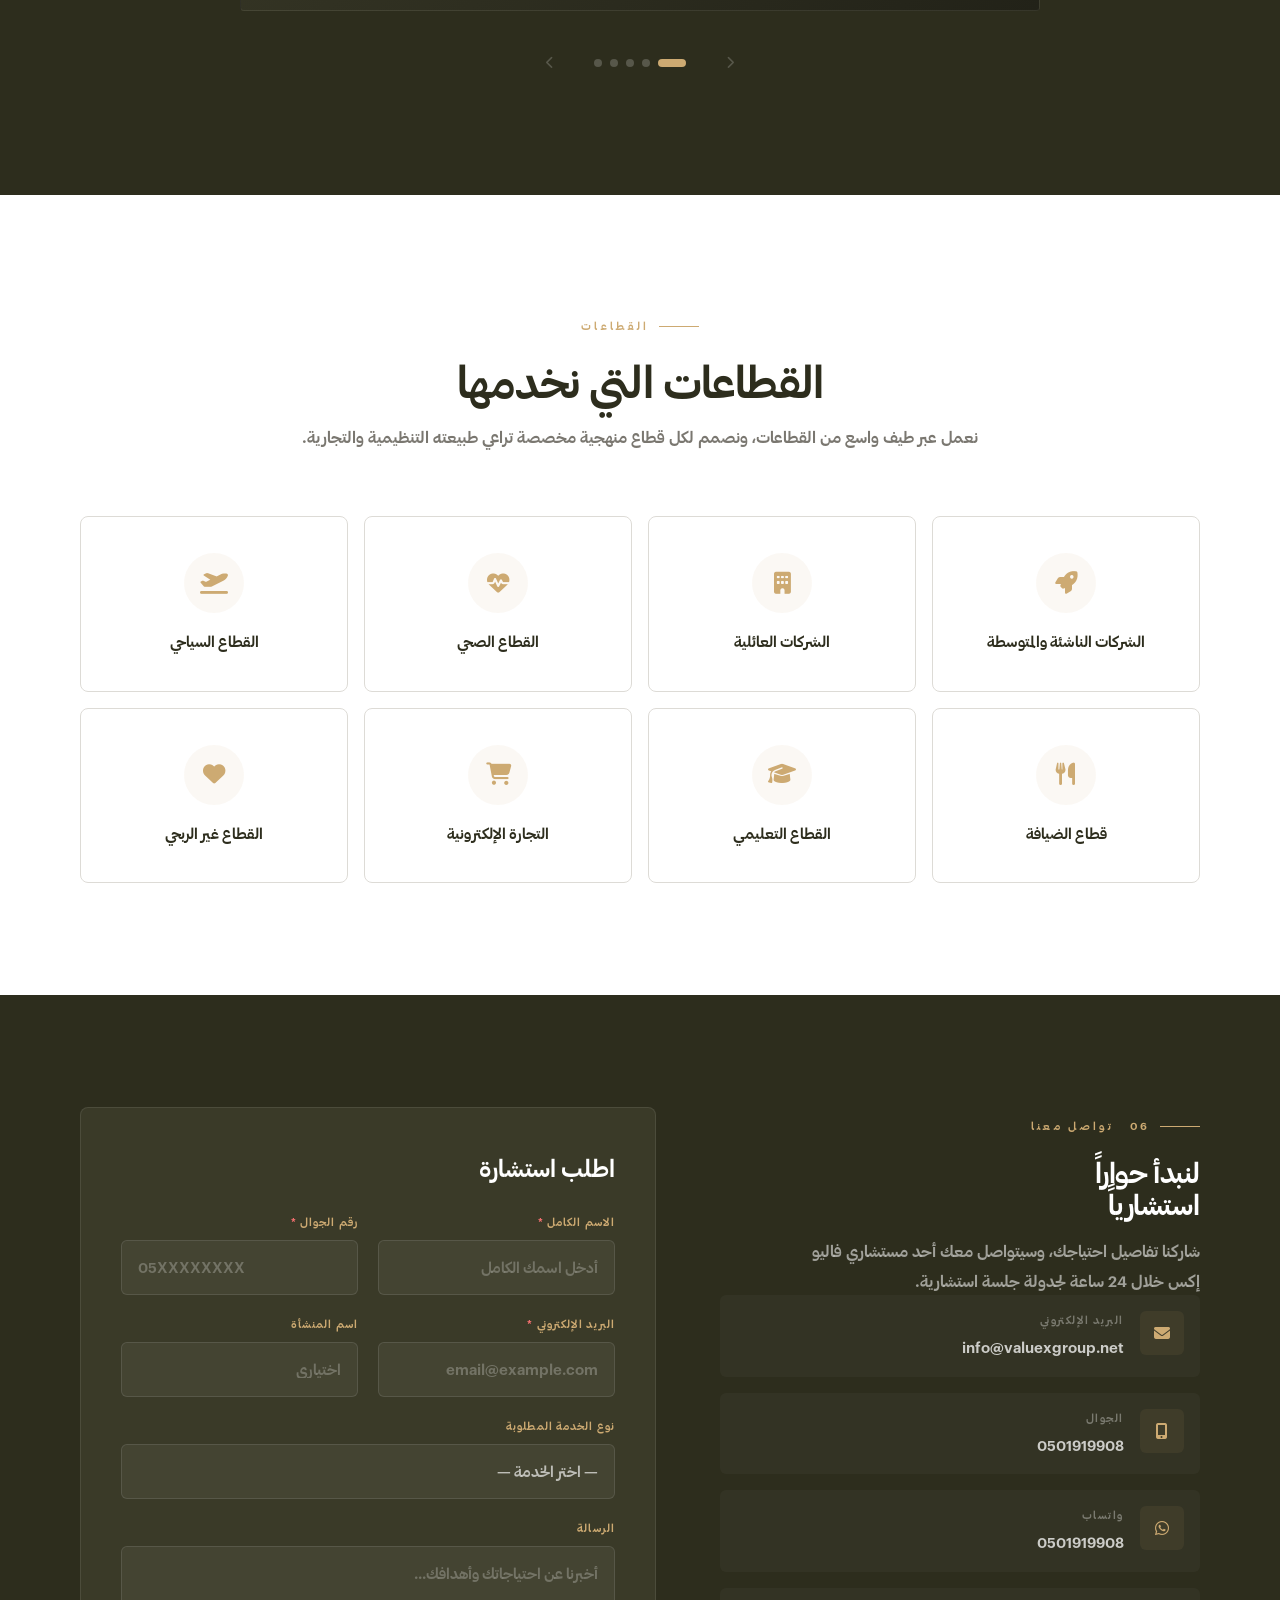
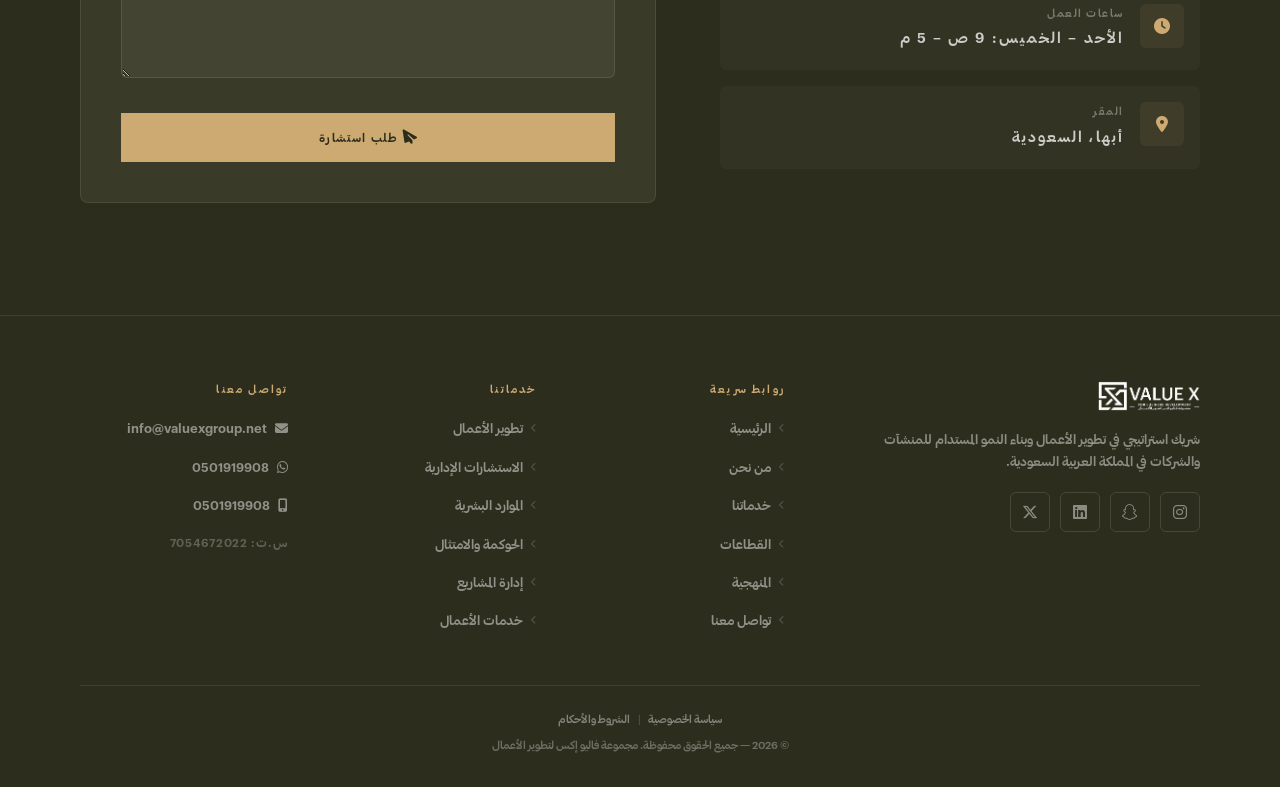
==== commit e9bb0308: "Replace email/WhatsApp with Instagram/Snapchat in footer" ====
--- a/ar/index.html
+++ b/ar/index.html
@@ -526,8 +526,8 @@
           <div class="footer-logo"><img src="../assets/img/logo/value-x-group-logo-white.png" alt="Value X Group" /></div>
           <p>شريك استراتيجي في تطوير الأعمال وبناء النمو المستدام للمنشآت والشركات في المملكة العربية السعودية.</p>
           <div class="footer-social">
-            <a href="mailto:info@valuexgroup.net" aria-label="Email"><i class="fa-solid fa-envelope"></i></a>
-            <a href="https://wa.me/966501919908" aria-label="WhatsApp"><i class="fa-brands fa-whatsapp"></i></a>
+            <a href="#" aria-label="Instagram"><i class="fa-brands fa-instagram"></i></a>
+            <a href="#" aria-label="Snapchat"><i class="fa-brands fa-snapchat"></i></a>
             <a href="#" aria-label="LinkedIn"><i class="fa-brands fa-linkedin"></i></a>
             <a href="#" aria-label="X"><i class="fa-brands fa-x-twitter"></i></a>
           </div>
--- a/assets/style/style.css
+++ b/assets/style/style.css
@@ -73,13 +73,14 @@
 .sec-dark  { background: var(--green); color: var(--white); }
 .sec-light { background: var(--ivory); }
 
-.wrap {
+.wrap,
+.container {
   width: 100%;
   max-width: 75rem;
   margin: 0 auto;
   padding: 0 1.5rem;
 }
-@media (min-width: 768px) { .wrap { padding: 0 2.5rem; } }
+@media (min-width: 768px) { .wrap, .container { padding: 0 2.5rem; } }
 
 /* ─── TYPOGRAPHY ─── */
 .s-head {
@@ -258,12 +259,15 @@
   height: 5rem;
   transition: background 0.45s ease, box-shadow 0.45s ease;
 }
-.nav.on {
+.nav.on,
+.nav.solid {
   background: rgba(255,255,255,0.96);
   backdrop-filter: blur(14px);
   -webkit-backdrop-filter: blur(14px);
   box-shadow: 0 1px 0 rgba(0,0,0,0.05);
 }
+.nav.solid .nav-logo .logo-white { display: none; }
+.nav.solid .nav-logo .logo-color { display: block; }
 
 .nav-inner {
   height: 100%; max-width: 75rem; margin: 0 auto;
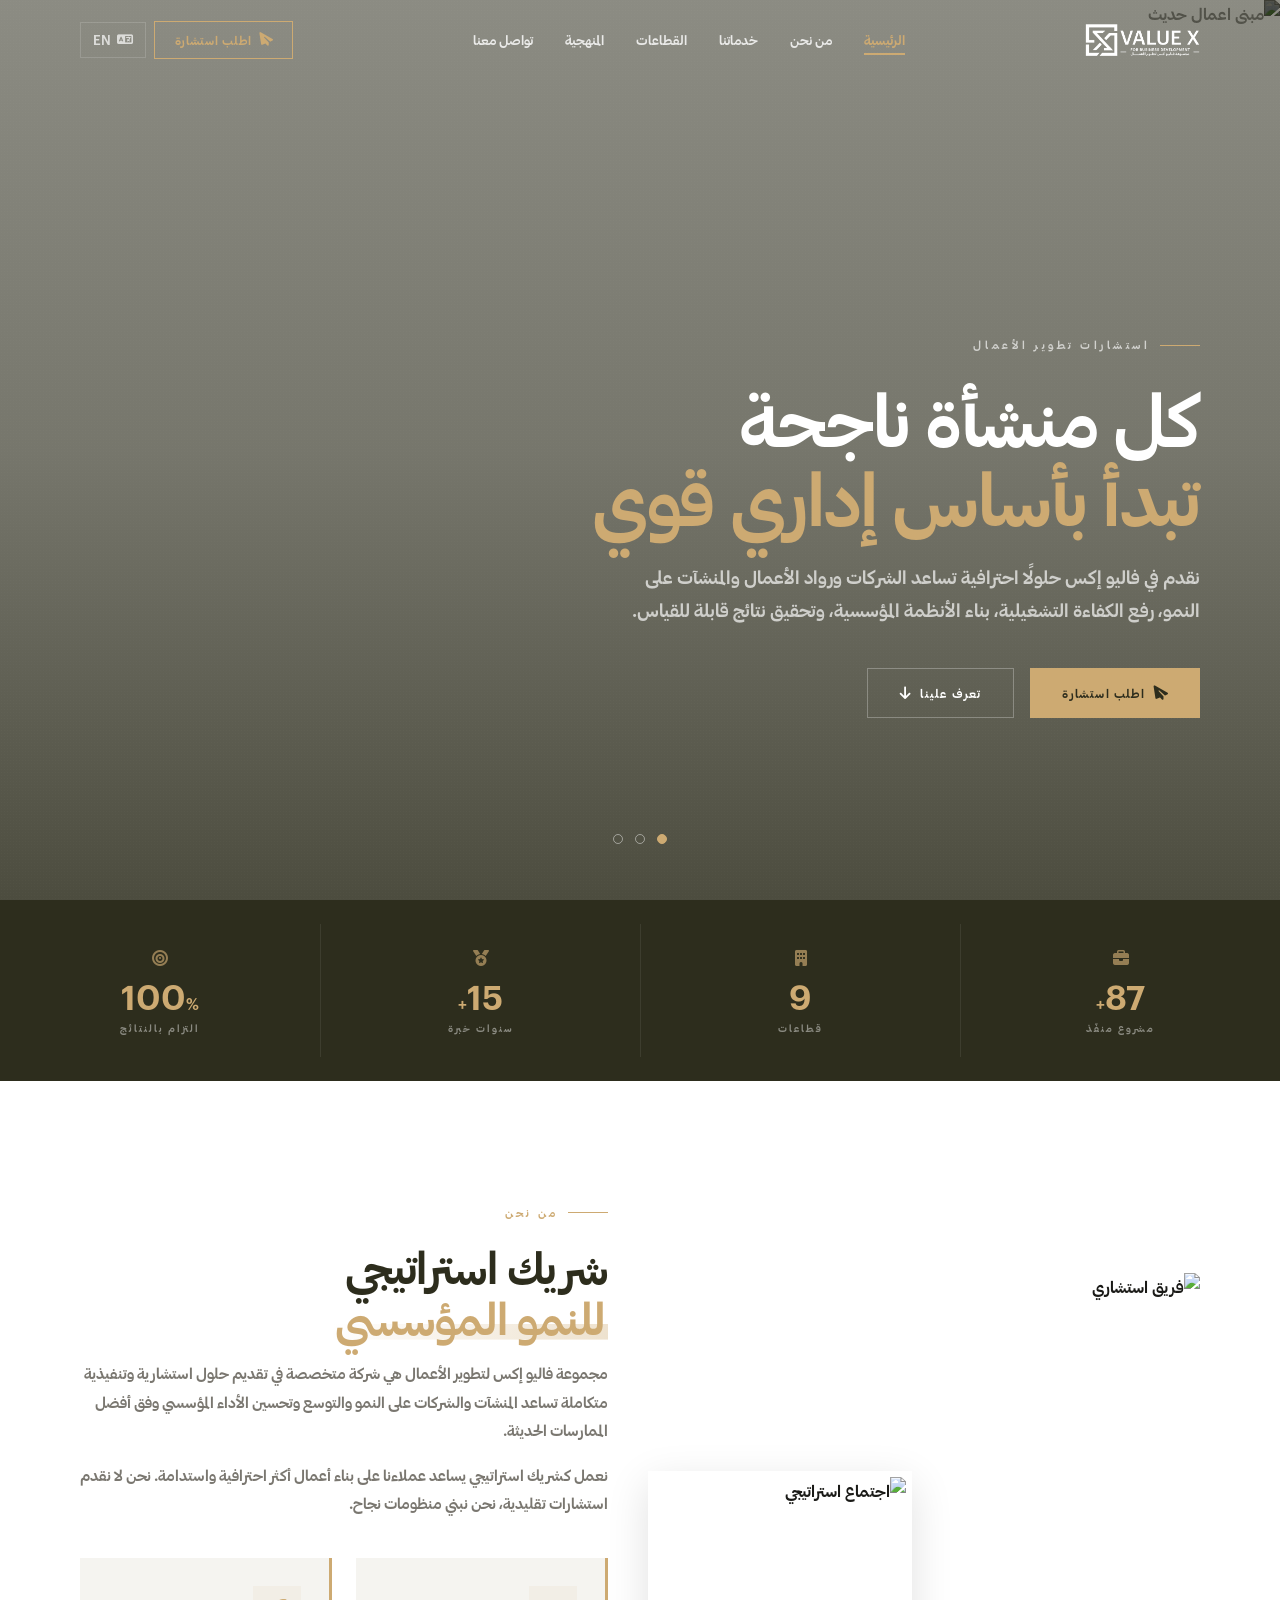
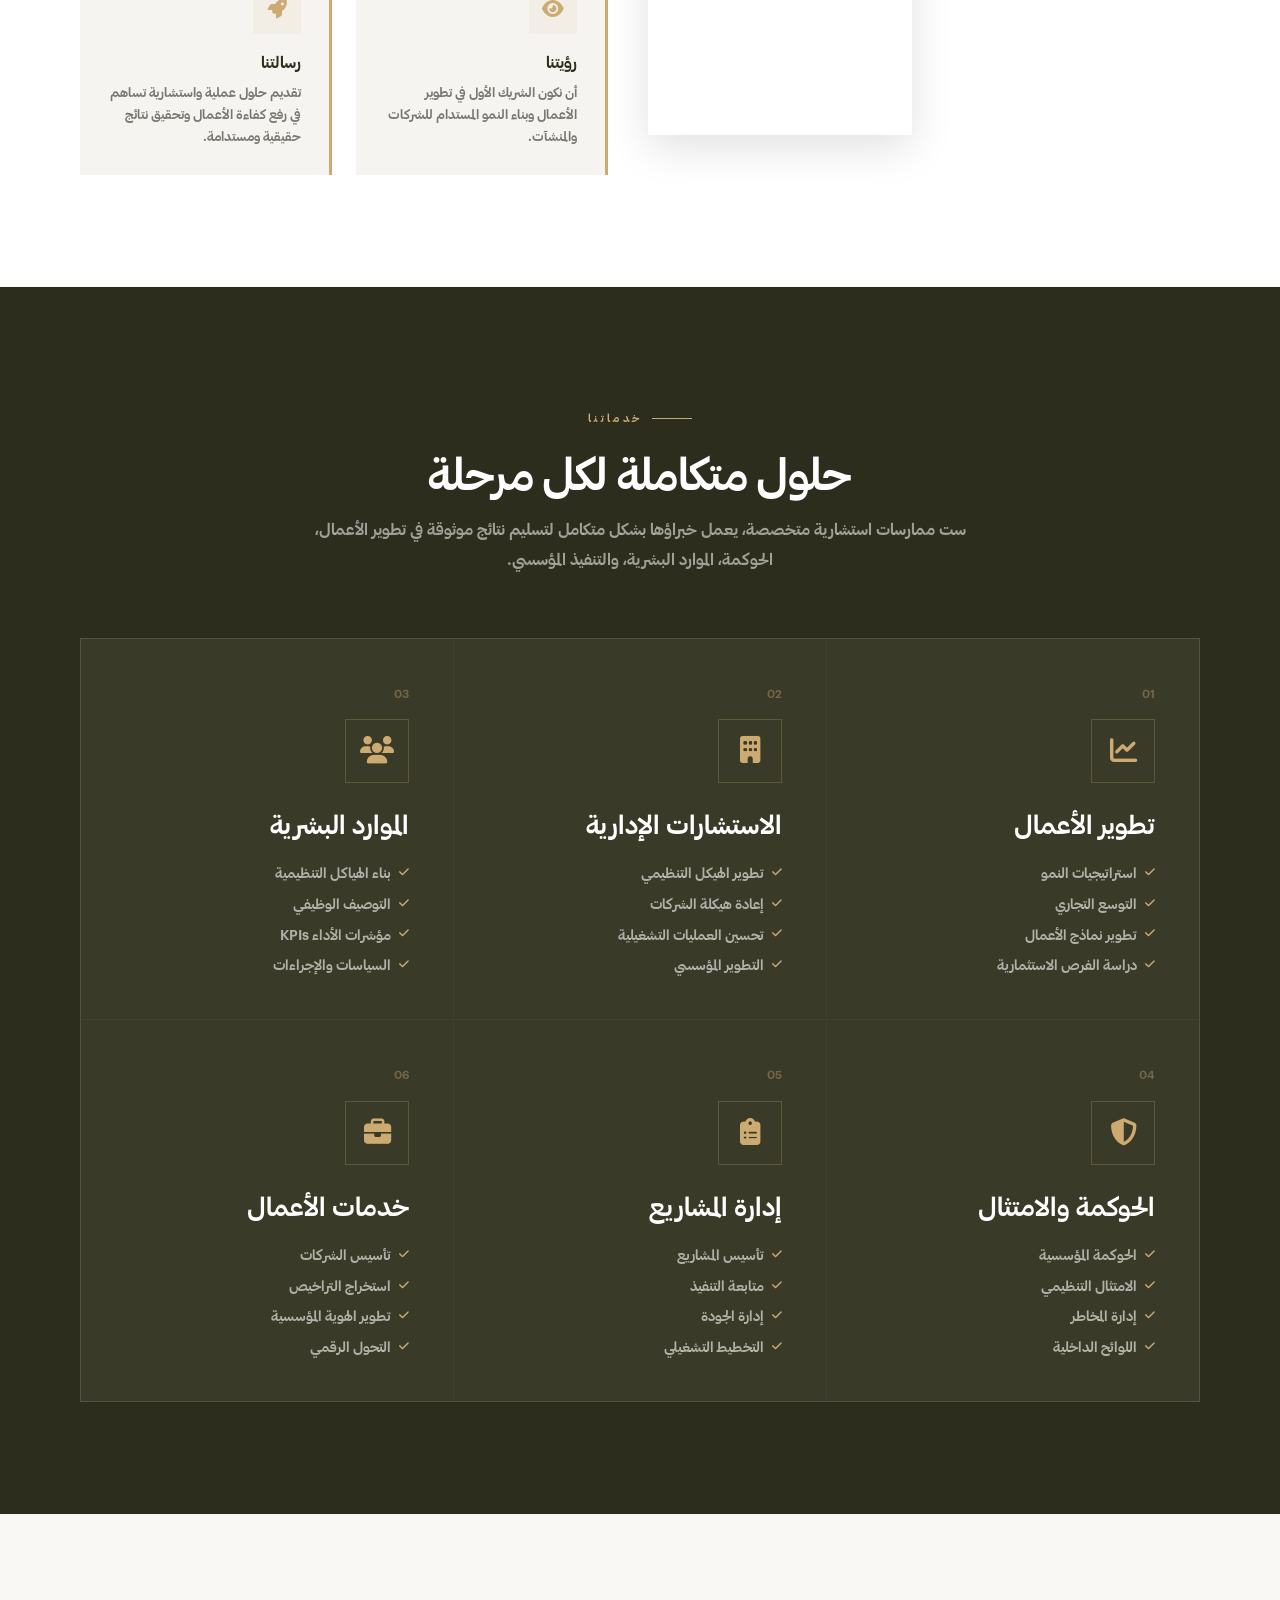
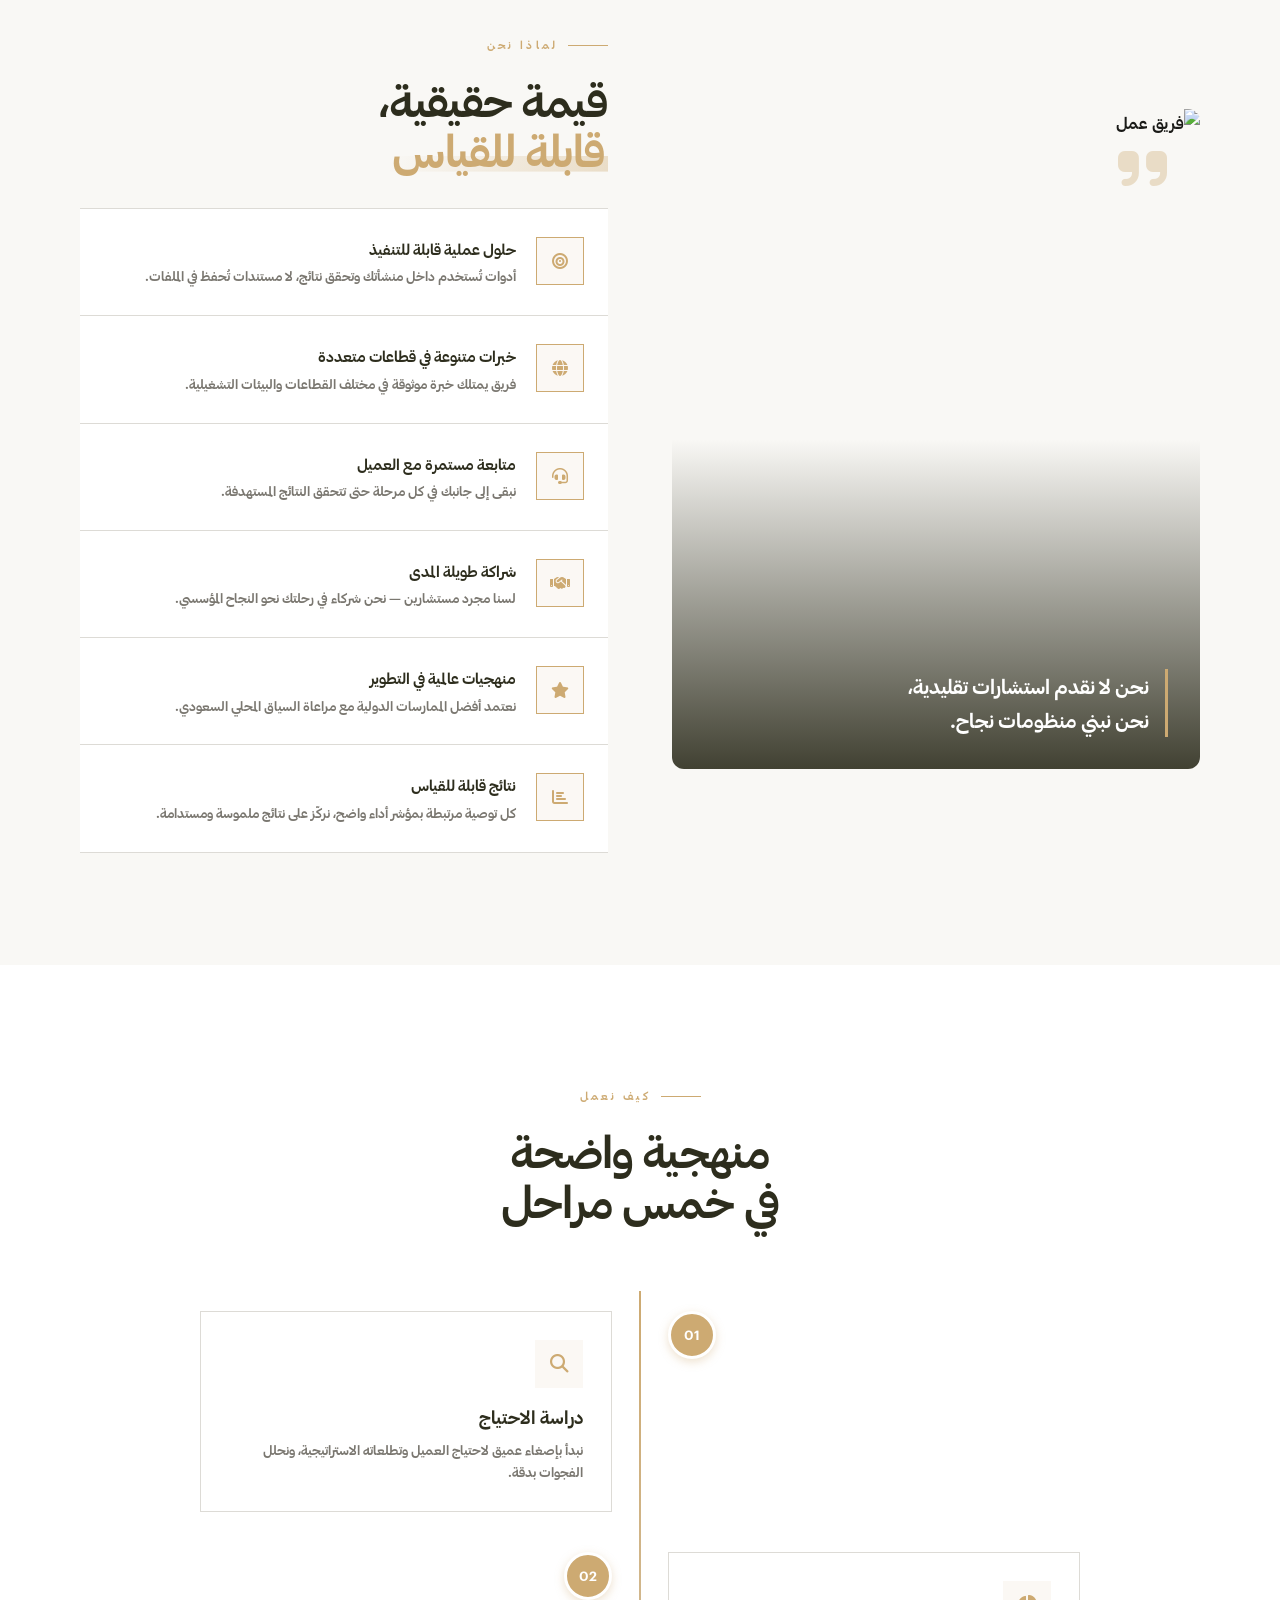
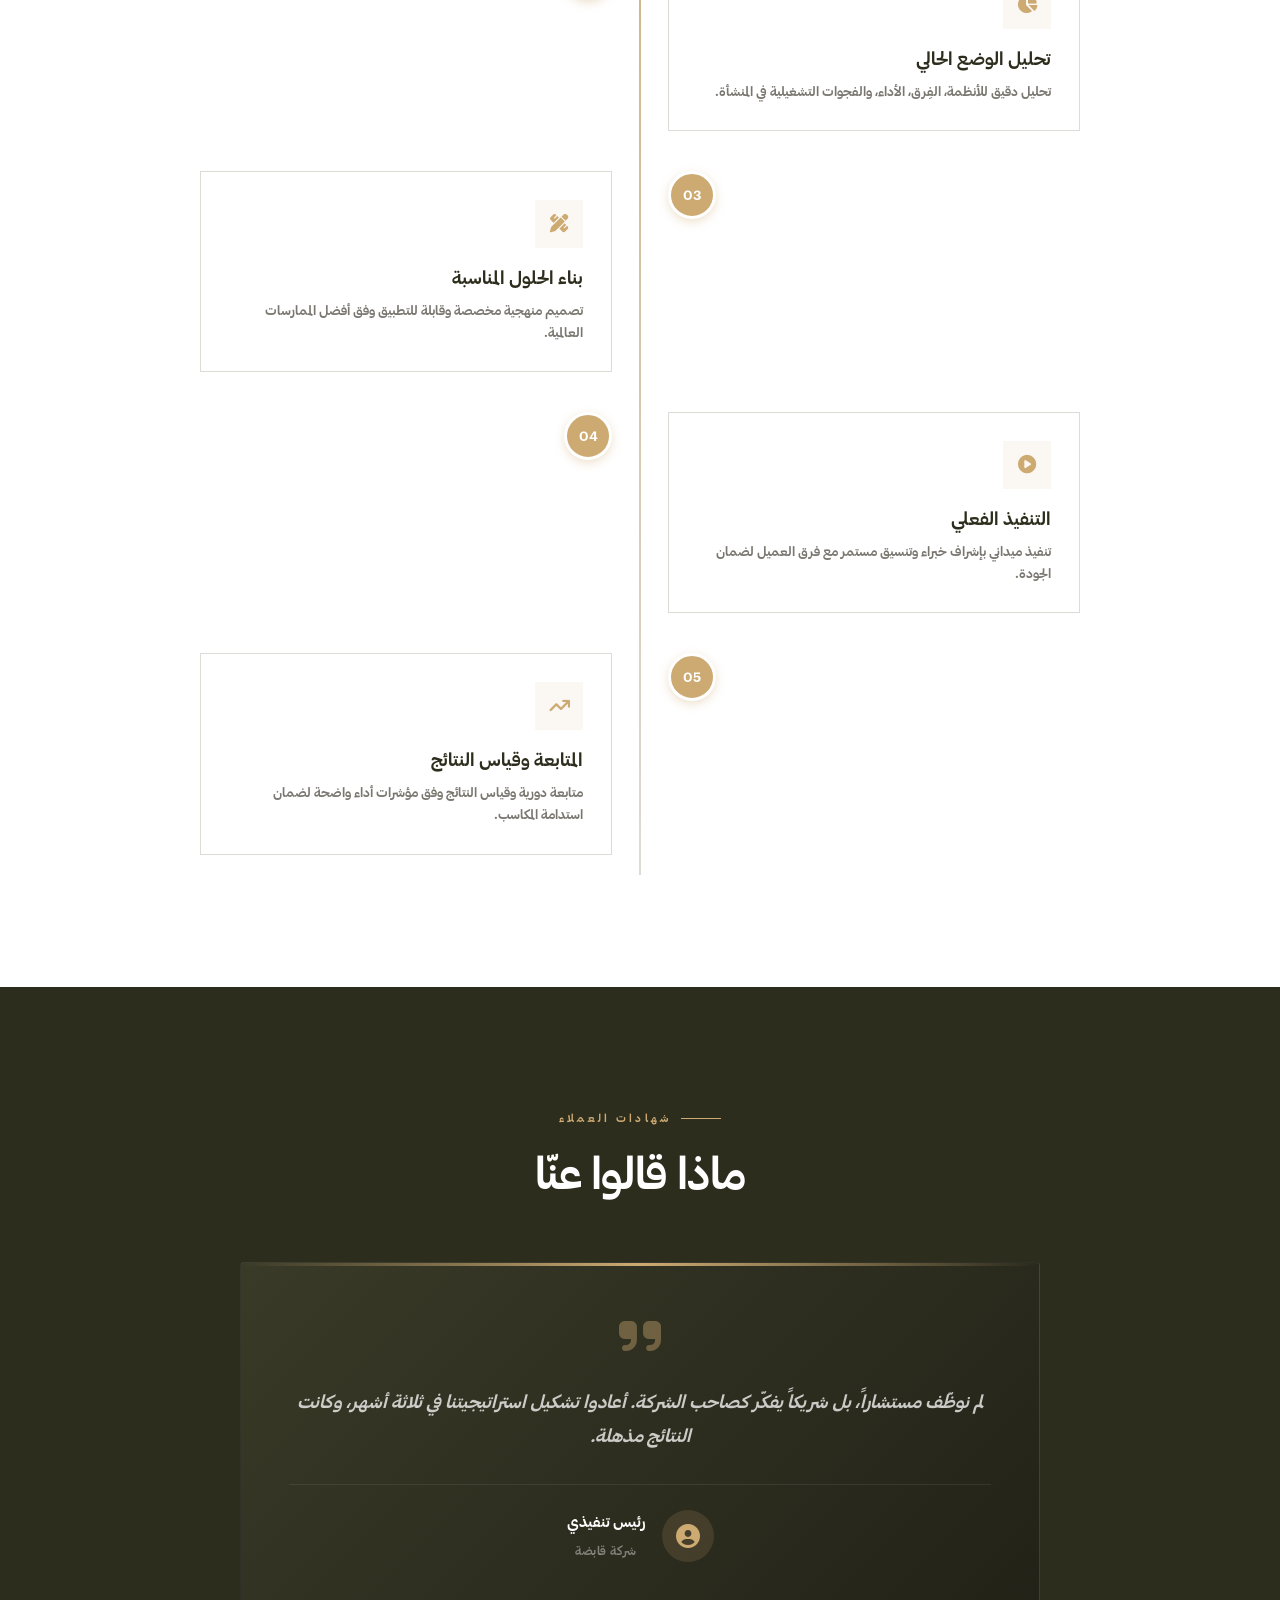
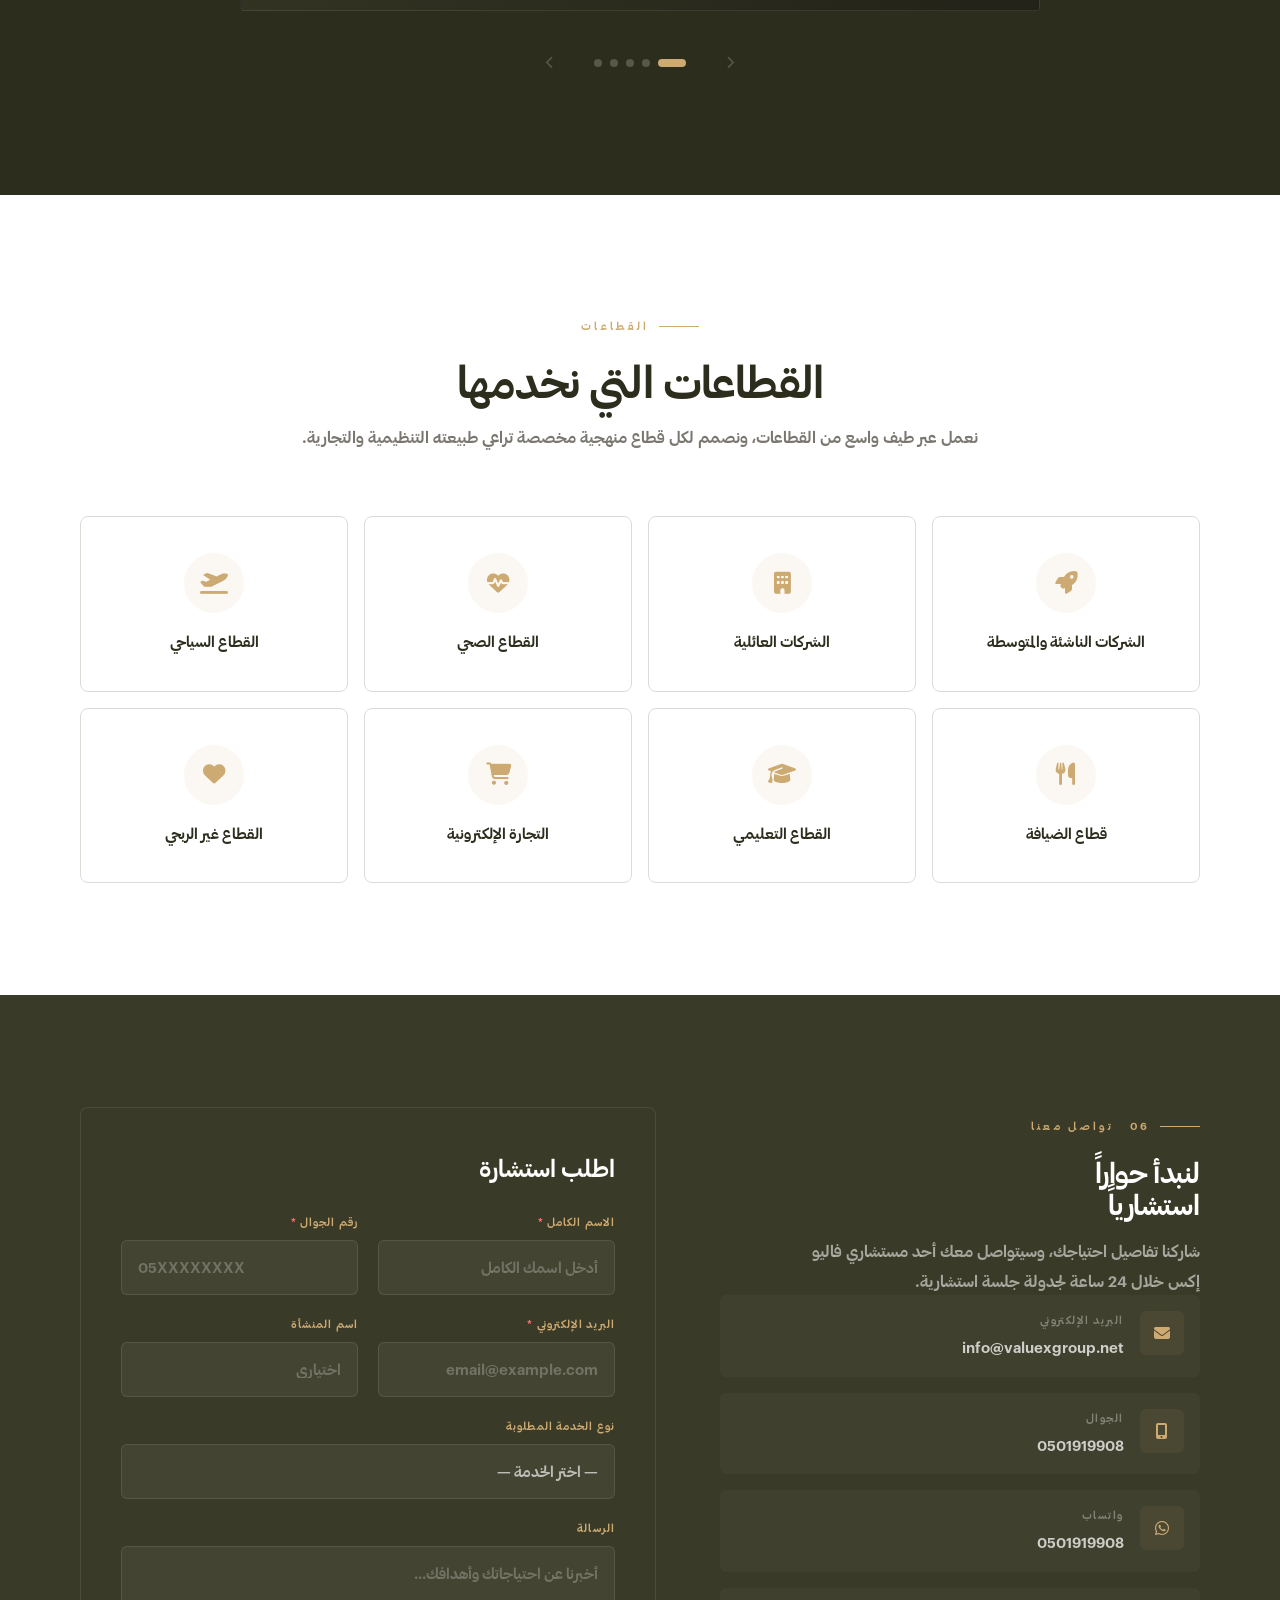
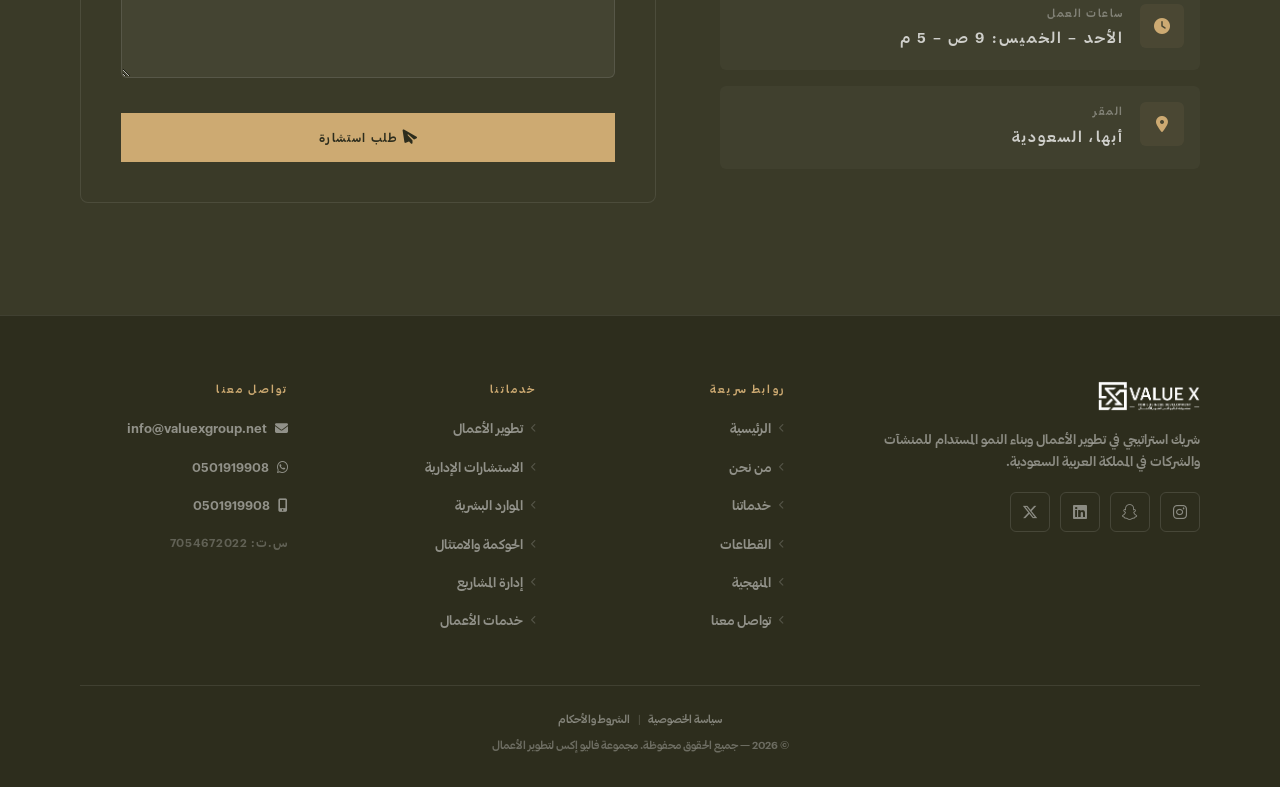
==== commit 9b9b860f: "Add comprehensive SEO: meta tags, OG, structured data, sitemap, robots.txt" ====
--- a/ar/index.html
+++ b/ar/index.html
@@ -4,7 +4,26 @@
   <meta charset="UTF-8" />
   <meta name="viewport" content="width=device-width, initial-scale=1.0" />
   <title>مجموعة فاليو إكس لتطوير الأعمال | VALUE X GROUP</title>
-  <meta name="description" content="مجموعة فاليو إكس لتطوير الأعمال — شريك استراتيجي في تطوير الأعمال وبناء النمو المستدام للمنشآت والشركات في المملكة العربية السعودية." />
+  <meta name="description" content="مجموعة فاليو إكس لطور الأعمال — شريك استراتيجي في تطوير الأعمال وبناء النمو المستدام للمنشآت والشركات في المملكة العربية السعودية. خدمات استشارية وإدارية وموارد بشرية وحوكمة." />
+  <meta name="keywords" content="تطوير أعمال, استشارات إدارية, موارد بشرية, حوكمة, إدارة مشاريع, السعودية, أبها, Value X Group, business development, consulting" />
+  <meta name="author" content="مجموعة فاليو إكس لتطوير الأعمال" />
+  <meta name="robots" content="index, follow" />
+  <link rel="canonical" href="https://valuexgroup.net/ar/index.html" />
+
+  <!-- Open Graph -->
+  <meta property="og:type" content="website" />
+  <meta property="og:url" content="https://valuexgroup.net/ar/index.html" />
+  <meta property="og:title" content="مجموعة فاليو إكس لتطوير الأعمال | VALUE X GROUP" />
+  <meta property="og:description" content="شريك استراتيجي في تطوير الأعمال وبناء النمو المستدام للمنشآت والشركات في المملكة العربية السعودية." />
+  <meta property="og:image" content="https://valuexgroup.net/assets/img/logo/value-x-group-logo.png" />
+  <meta property="og:locale" content="ar_SA" />
+  <meta property="og:site_name" content="Value X Group" />
+
+  <!-- Twitter Card -->
+  <meta name="twitter:card" content="summary_large_image" />
+  <meta name="twitter:title" content="مجموعة فاليو إكس لتطوير الأعمال | VALUE X GROUP" />
+  <meta name="twitter:description" content="شريك استراتيجي في تطوير الأعمال وبناء النمو المستدام للمنشآت والشركات في المملكة العربية السعودية." />
+  <meta name="twitter:image" content="https://valuexgroup.net/assets/img/logo/value-x-group-logo.png" />
 
   <!-- Adobe Fonts — Graphik Arabic (استبدل بالرابط الخاص بك من fonts.adobe.com) -->
   <link rel="preconnect" href="https://fonts.googleapis.com" />
@@ -15,6 +34,36 @@
   <link rel="stylesheet" href="https://cdnjs.cloudflare.com/ajax/libs/font-awesome/6.5.1/css/all.min.css" />
 
   <link rel="stylesheet" href="../assets/style/style.css" />
+
+  <!-- Structured Data -->
+  <script type="application/ld+json">
+  {
+    "@context": "https://schema.org",
+    "@type": "Organization",
+    "name": "مجموعة فاليو إكس لتطوير الأعمال",
+    "alternateName": "Value X Group",
+    "url": "https://valuexgroup.net",
+    "logo": "https://valuexgroup.net/assets/img/logo/value-x-group-logo.png",
+    "description": "شريك استراتيجي في تطوير الأعمال وبناء النمو المستدام للمنشآت والشركات في المملكة العربية السعودية.",
+    "address": {
+      "@type": "PostalAddress",
+      "addressLocality": "أبها",
+      "addressCountry": "SA"
+    },
+    "contactPoint": {
+      "@type": "ContactPoint",
+      "telephone": "+966501919908",
+      "contactType": "customer service",
+      "availableLanguage": ["Arabic", "English"]
+    },
+    "email": "info@valuexgroup.net",
+    "sameAs": [
+      "https://www.linkedin.com",
+      "https://www.instagram.com",
+      "https://www.snapchat.com"
+    ]
+  }
+  </script>
 </head>
 <body>
 
@@ -56,9 +105,9 @@
   <!-- HERO -->
   <section class="hero" id="hero">
     <div class="hero-bg">
-      <div class="hero-bg-img active"><img src="https://images.unsplash.com/photo-1486406146926-c627a92ad1ab?w=1920&q=85&auto=format&fit=crop" alt="" /></div>
-      <div class="hero-bg-img"><img src="https://images.unsplash.com/photo-1454165804606-c3d57bc86b40?w=1920&q=85&auto=format&fit=crop" alt="" /></div>
-      <div class="hero-bg-img"><img src="https://images.unsplash.com/photo-1542744173-8e7e53415bb0?w=1920&q=85&auto=format&fit=crop" alt="" /></div>
+      <div class="hero-bg-img active"><img src="https://images.unsplash.com/photo-1486406146926-c627a92ad1ab?w=1920&q=85&auto=format&fit=crop" alt="مبنى اعمال حديث" /></div>
+      <div class="hero-bg-img"><img src="https://images.unsplash.com/photo-1454165804606-c3d57bc86b40?w=1920&q=85&auto=format&fit=crop" alt="اجتماع استشاري" /></div>
+      <div class="hero-bg-img"><img src="https://images.unsplash.com/photo-1542744173-8e7e53415bb0?w=1920&q=85&auto=format&fit=crop" alt="فريق عمل اداري" /></div>
     </div>
     <div class="hero-mask"></div>
     <div class="hero-grain"></div>
--- a/assets/style/style.css
+++ b/assets/style/style.css
@@ -692,6 +692,7 @@
 .exp-name { font-size: 0.9375rem; font-weight: 600; color: var(--green); }
 
 /* ─── CONTACT ─── */
+#contact { background: var(--green-2); }
 .contact-grid { display: grid; gap: clamp(2.5rem, 6vw, 4rem); }
 @media (min-width: 1024px) { .contact-grid { grid-template-columns: 1fr 1.2fr; } }
 
